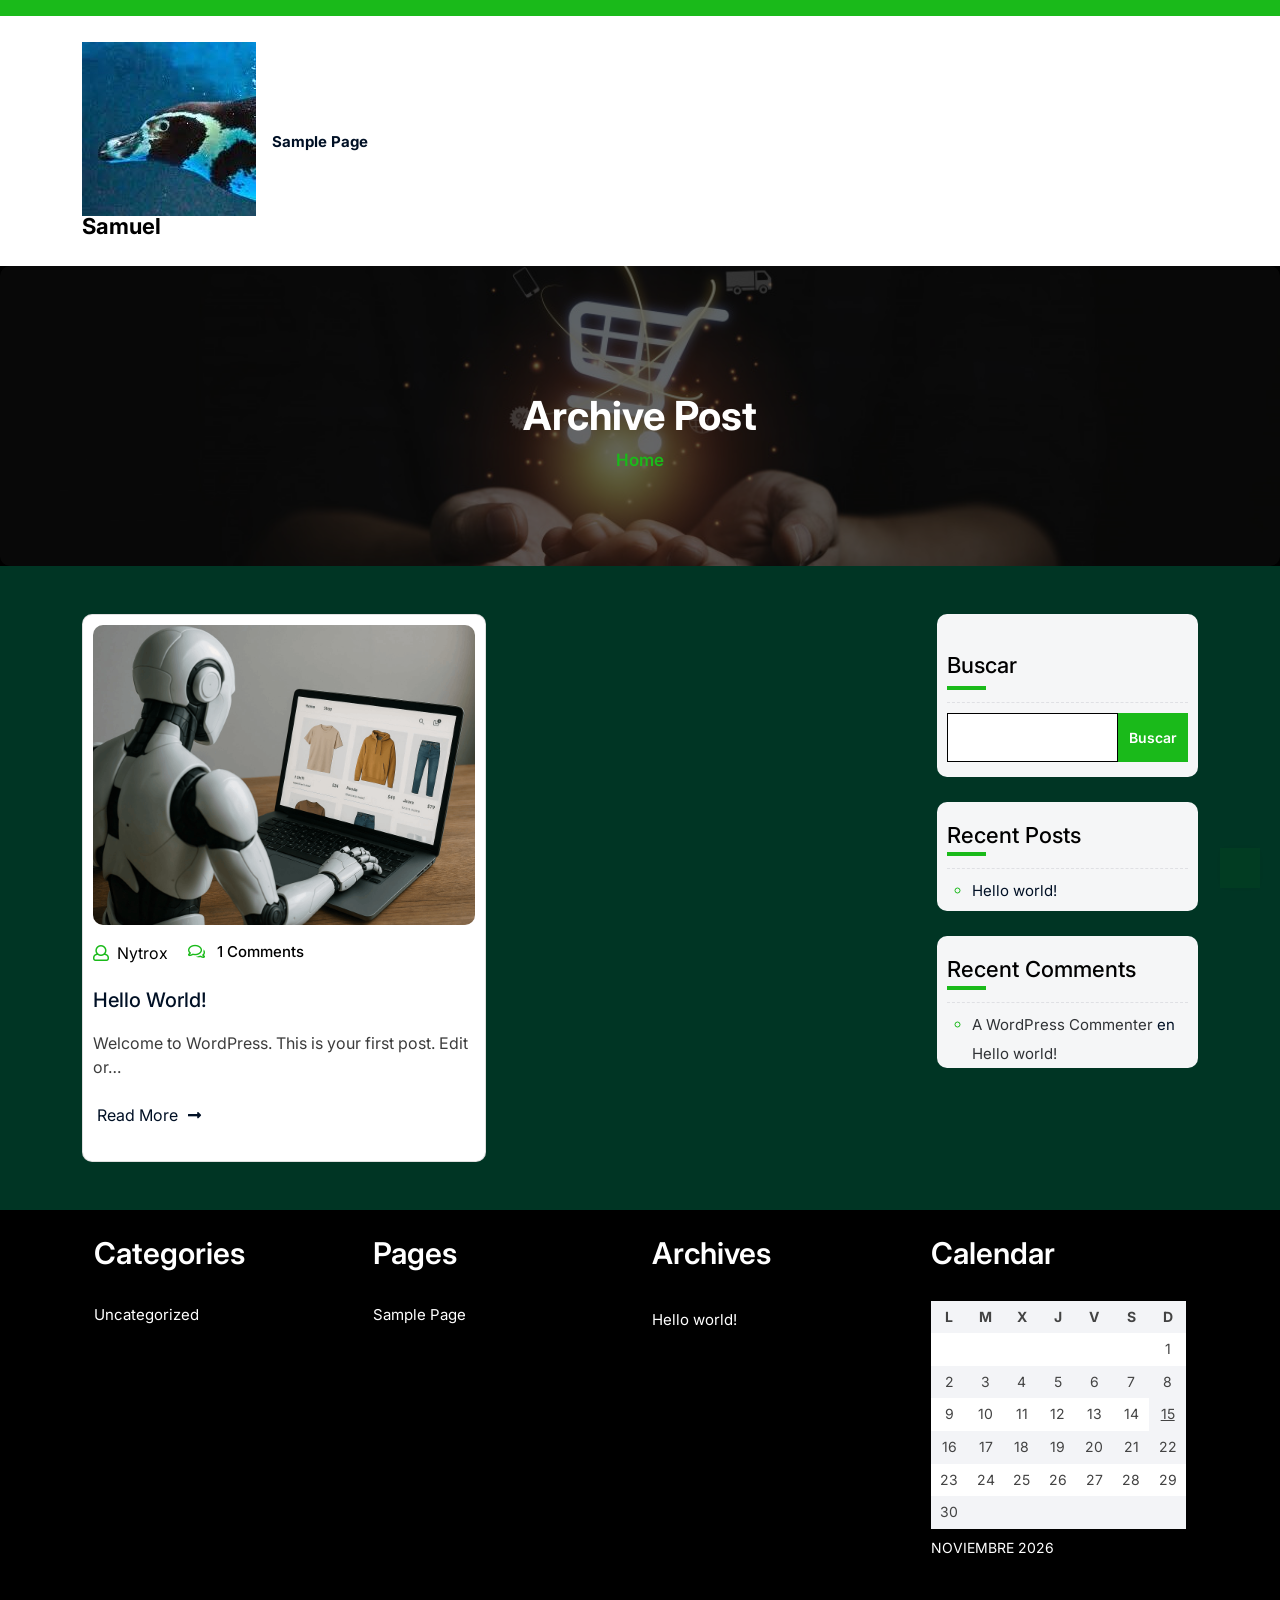
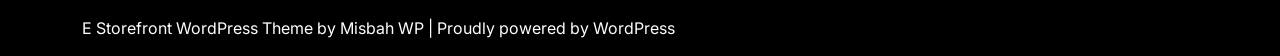
==== index.html @ 660a806f "primera" ====
<!DOCTYPE html>
<html lang="es">
<head><meta charset="UTF-8">

<meta http-equiv="Content-Type" content="text/html; charset=UTF-8">
<meta name="viewport" content="width=device-width, initial-scale=1.0, maximum-scale=1.2, user-scalable=yes">

<title>Samuel</title>
<meta name="robots" content="max-image-preview:large">


<style id="wp-img-auto-sizes-contain-inline-css">
img:is([sizes=auto i],[sizes^="auto," i]){contain-intrinsic-size:3000px 1500px}
/*# sourceURL=wp-img-auto-sizes-contain-inline-css */
</style>
<style id="wp-emoji-styles-inline-css">

	img.wp-smiley, img.emoji {
		display: inline !important;
		border: none !important;
		box-shadow: none !important;
		height: 1em !important;
		width: 1em !important;
		margin: 0 0.07em !important;
		vertical-align: -0.1em !important;
		background: none !important;
		padding: 0 !important;
	}
/*# sourceURL=wp-emoji-styles-inline-css */
</style>
<style id="wp-block-library-inline-css">
:root{--wp-block-synced-color:#7a00df;--wp-block-synced-color--rgb:122,0,223;--wp-bound-block-color:var(--wp-block-synced-color);--wp-editor-canvas-background:#ddd;--wp-admin-theme-color:#007cba;--wp-admin-theme-color--rgb:0,124,186;--wp-admin-theme-color-darker-10:#006ba1;--wp-admin-theme-color-darker-10--rgb:0,107,160.5;--wp-admin-theme-color-darker-20:#005a87;--wp-admin-theme-color-darker-20--rgb:0,90,135;--wp-admin-border-width-focus:2px}@media (min-resolution:192dpi){:root{--wp-admin-border-width-focus:1.5px}}.wp-element-button{cursor:pointer}:root .has-very-light-gray-background-color{background-color:#eee}:root .has-very-dark-gray-background-color{background-color:#313131}:root .has-very-light-gray-color{color:#eee}:root .has-very-dark-gray-color{color:#313131}:root .has-vivid-green-cyan-to-vivid-cyan-blue-gradient-background{background:linear-gradient(135deg,#00d084,#0693e3)}:root .has-purple-crush-gradient-background{background:linear-gradient(135deg,#34e2e4,#4721fb 50%,#ab1dfe)}:root .has-hazy-dawn-gradient-background{background:linear-gradient(135deg,#faaca8,#dad0ec)}:root .has-subdued-olive-gradient-background{background:linear-gradient(135deg,#fafae1,#67a671)}:root .has-atomic-cream-gradient-background{background:linear-gradient(135deg,#fdd79a,#004a59)}:root .has-nightshade-gradient-background{background:linear-gradient(135deg,#330968,#31cdcf)}:root .has-midnight-gradient-background{background:linear-gradient(135deg,#020381,#2874fc)}:root{--wp--preset--font-size--normal:16px;--wp--preset--font-size--huge:42px}.has-regular-font-size{font-size:1em}.has-larger-font-size{font-size:2.625em}.has-normal-font-size{font-size:var(--wp--preset--font-size--normal)}.has-huge-font-size{font-size:var(--wp--preset--font-size--huge)}:root .has-text-align-center{text-align:center}:root .has-text-align-left{text-align:left}:root .has-text-align-right{text-align:right}.has-fit-text{white-space:nowrap!important}#end-resizable-editor-section{display:none}.aligncenter{clear:both}.items-justified-left{justify-content:flex-start}.items-justified-center{justify-content:center}.items-justified-right{justify-content:flex-end}.items-justified-space-between{justify-content:space-between}.screen-reader-text{word-wrap:normal!important;border:0;clip-path:inset(50%);height:1px;margin:-1px;overflow:hidden;padding:0;position:absolute;width:1px;word-break:normal!important}.screen-reader-text:focus{background-color:#ddd;clip-path:none;color:#444;display:block;font-size:1em;height:auto;left:5px;line-height:normal;padding:15px 23px 14px;text-decoration:none;top:5px;width:auto;z-index:100000}html :where(.has-border-color){border-style:solid}html :where([style^=border-color],[style*=";border-color"],[style*="; border-color"]){border-style:solid}html :where([style^=border-top-color],[style*=";border-top-color"],[style*="; border-top-color"]){border-top-style:solid}html :where([style^=border-right-color],[style*=";border-right-color"],[style*="; border-right-color"]){border-right-style:solid}html :where([style^=border-bottom-color],[style*=";border-bottom-color"],[style*="; border-bottom-color"]){border-bottom-style:solid}html :where([style^=border-left-color],[style*=";border-left-color"],[style*="; border-left-color"]){border-left-style:solid}html :where([style^=border-width],[style*=";border-width"],[style*="; border-width"]){border-style:solid}html :where([style^=border-top-width],[style*=";border-top-width"],[style*="; border-top-width"]){border-top-style:solid}html :where([style^=border-right-width],[style*=";border-right-width"],[style*="; border-right-width"]){border-right-style:solid}html :where([style^=border-bottom-width],[style*=";border-bottom-width"],[style*="; border-bottom-width"]){border-bottom-style:solid}html :where([style^=border-left-width],[style*=";border-left-width"],[style*="; border-left-width"]){border-left-style:solid}html :where(img[class*=wp-image-]){height:auto;max-width:100%}:where(figure){margin:0 0 1em}html :where(.is-position-sticky){--wp-admin--admin-bar--position-offset:var(--wp-admin--admin-bar--height,0px)}@media screen and (max-width:600px){html :where(.is-position-sticky){--wp-admin--admin-bar--position-offset:0px}}

/*# sourceURL=/wp-includes/css/dist/block-library/common.min.css */
</style>
<style id="wp-block-heading-inline-css">
h1:where(.wp-block-heading).has-background,h2:where(.wp-block-heading).has-background,h3:where(.wp-block-heading).has-background,h4:where(.wp-block-heading).has-background,h5:where(.wp-block-heading).has-background,h6:where(.wp-block-heading).has-background{padding:1.25em 2.375em}h1.has-text-align-left[style*=writing-mode]:where([style*=vertical-lr]),h1.has-text-align-right[style*=writing-mode]:where([style*=vertical-rl]),h2.has-text-align-left[style*=writing-mode]:where([style*=vertical-lr]),h2.has-text-align-right[style*=writing-mode]:where([style*=vertical-rl]),h3.has-text-align-left[style*=writing-mode]:where([style*=vertical-lr]),h3.has-text-align-right[style*=writing-mode]:where([style*=vertical-rl]),h4.has-text-align-left[style*=writing-mode]:where([style*=vertical-lr]),h4.has-text-align-right[style*=writing-mode]:where([style*=vertical-rl]),h5.has-text-align-left[style*=writing-mode]:where([style*=vertical-lr]),h5.has-text-align-right[style*=writing-mode]:where([style*=vertical-rl]),h6.has-text-align-left[style*=writing-mode]:where([style*=vertical-lr]),h6.has-text-align-right[style*=writing-mode]:where([style*=vertical-rl]){rotate:180deg}
/*# sourceURL=/wp-includes/blocks/heading/style.min.css */
</style>
<style id="wp-block-latest-comments-inline-css">
:where(.wp-block-latest-comments){padding-left:0}ol.wp-block-latest-comments{box-sizing:border-box;margin-left:0}:where(.wp-block-latest-comments:not([style*=line-height] .wp-block-latest-comments__comment)){line-height:1.1}:where(.wp-block-latest-comments:not([style*=line-height] .wp-block-latest-comments__comment-excerpt p)){line-height:1.8}.has-dates :where(.wp-block-latest-comments:not([style*=line-height])),.has-excerpts :where(.wp-block-latest-comments:not([style*=line-height])){line-height:1.5}.wp-block-latest-comments__comment{list-style:none;margin-bottom:1em}.has-avatars .wp-block-latest-comments__comment{list-style:none;min-height:2.25em}.has-avatars .wp-block-latest-comments__comment .wp-block-latest-comments__comment-excerpt,.has-avatars .wp-block-latest-comments__comment .wp-block-latest-comments__comment-meta{margin-left:3.25em}.wp-block-latest-comments__comment-excerpt p{font-size:.875em;margin:.36em 0 1.4em}.wp-block-latest-comments__comment-date{display:block;font-size:.75em}.wp-block-latest-comments .avatar,.wp-block-latest-comments__comment-avatar{border-radius:1.5em;display:block;float:left;height:2.5em;margin-right:.75em;width:2.5em}.wp-block-latest-comments[class*=-font-size] a,.wp-block-latest-comments[style*=font-size] a{font-size:inherit}
/*# sourceURL=/wp-includes/blocks/latest-comments/style.min.css */
</style>
<style id="wp-block-latest-posts-inline-css">
.wp-block-latest-posts{box-sizing:border-box}.wp-block-latest-posts.alignleft{margin-right:2em}.wp-block-latest-posts.alignright{margin-left:2em}.wp-block-latest-posts.wp-block-latest-posts__list{list-style:none}.wp-block-latest-posts.wp-block-latest-posts__list li{clear:both;overflow-wrap:break-word}.wp-block-latest-posts.is-grid:not(.is-layout-grid){display:flex;flex-wrap:wrap}.wp-block-latest-posts.is-grid:not(.is-layout-grid) li{margin:0 1.25em 1.25em 0;width:100%}@media (min-width:600px){.wp-block-latest-posts.columns-2:not(.is-layout-grid) li{width:calc(50% - .625em)}.wp-block-latest-posts.columns-2:not(.is-layout-grid) li:nth-child(2n){margin-right:0}.wp-block-latest-posts.columns-3:not(.is-layout-grid) li{width:calc(33.33333% - .83333em)}.wp-block-latest-posts.columns-3:not(.is-layout-grid) li:nth-child(3n){margin-right:0}.wp-block-latest-posts.columns-4:not(.is-layout-grid) li{width:calc(25% - .9375em)}.wp-block-latest-posts.columns-4:not(.is-layout-grid) li:nth-child(4n){margin-right:0}.wp-block-latest-posts.columns-5:not(.is-layout-grid) li{width:calc(20% - 1em)}.wp-block-latest-posts.columns-5:not(.is-layout-grid) li:nth-child(5n){margin-right:0}.wp-block-latest-posts.columns-6:not(.is-layout-grid) li{width:calc(16.66667% - 1.04167em)}.wp-block-latest-posts.columns-6:not(.is-layout-grid) li:nth-child(6n){margin-right:0}}@media (max-width:600px){.wp-block-latest-posts-is-layout-grid[class*=columns-]:not(.has-native-responsive-grid){grid-template-columns:1fr}}:root :where(.wp-block-latest-posts.is-grid){padding:0}:root :where(.wp-block-latest-posts.wp-block-latest-posts__list){padding-left:0}.wp-block-latest-posts__post-author,.wp-block-latest-posts__post-date{display:block;font-size:.8125em}.wp-block-latest-posts__post-excerpt,.wp-block-latest-posts__post-full-content{margin-bottom:1em;margin-top:.5em}.wp-block-latest-posts__featured-image a{display:inline-block}.wp-block-latest-posts__featured-image img{height:auto;max-width:100%;width:auto}.wp-block-latest-posts__featured-image.alignleft{float:left;margin-right:1em}.wp-block-latest-posts__featured-image.alignright{float:right;margin-left:1em}.wp-block-latest-posts__featured-image.aligncenter{margin-bottom:1em;text-align:center}
/*# sourceURL=/wp-includes/blocks/latest-posts/style.min.css */
</style>
<style id="wp-block-search-inline-css">
.wp-block-search__button{margin-left:10px;word-break:normal}.wp-block-search__button.has-icon{line-height:0}.wp-block-search__button svg{fill:currentColor;height:1.25em;min-height:24px;min-width:24px;vertical-align:text-bottom;width:1.25em}:where(.wp-block-search__button){border:1px solid #ccc;padding:6px 10px}.wp-block-search__inside-wrapper{display:flex;flex:auto;flex-wrap:nowrap;max-width:100%}.wp-block-search__label{width:100%}.wp-block-search.wp-block-search__button-only .wp-block-search__button{box-sizing:border-box;display:flex;flex-shrink:0;justify-content:center;margin-left:0;max-width:100%}.wp-block-search.wp-block-search__button-only .wp-block-search__inside-wrapper{min-width:0!important;transition-property:width}.wp-block-search.wp-block-search__button-only .wp-block-search__input{flex-basis:100%;transition-duration:.3s}.wp-block-search.wp-block-search__button-only.wp-block-search__searchfield-hidden,.wp-block-search.wp-block-search__button-only.wp-block-search__searchfield-hidden .wp-block-search__inside-wrapper{overflow:hidden}.wp-block-search.wp-block-search__button-only.wp-block-search__searchfield-hidden .wp-block-search__input{border-left-width:0!important;border-right-width:0!important;flex-basis:0;flex-grow:0;margin:0;min-width:0!important;padding-left:0!important;padding-right:0!important;width:0!important}:where(.wp-block-search__input){-webkit-appearance:initial;-moz-appearance:initial;appearance:none;border:1px solid #949494;flex-grow:1;font-family:inherit;font-size:inherit;font-style:inherit;font-weight:inherit;letter-spacing:inherit;line-height:inherit;margin-left:0;margin-right:0;min-width:3rem;padding:8px;text-decoration:unset!important;text-transform:inherit}:where(.wp-block-search__button-inside .wp-block-search__inside-wrapper){background-color:#fff;border:1px solid #949494;box-sizing:border-box;padding:4px}:where(.wp-block-search__button-inside .wp-block-search__inside-wrapper) .wp-block-search__input{border:none;border-radius:0;padding:0 4px}:where(.wp-block-search__button-inside .wp-block-search__inside-wrapper) .wp-block-search__input:focus{outline:none}:where(.wp-block-search__button-inside .wp-block-search__inside-wrapper) :where(.wp-block-search__button){padding:4px 8px}.wp-block-search.aligncenter .wp-block-search__inside-wrapper{margin:auto}.wp-block[data-align=right] .wp-block-search.wp-block-search__button-only .wp-block-search__inside-wrapper{float:right}
/*# sourceURL=/wp-includes/blocks/search/style.min.css */
</style>
<style id="wp-block-group-inline-css">
.wp-block-group{box-sizing:border-box}:where(.wp-block-group.wp-block-group-is-layout-constrained){position:relative}
/*# sourceURL=/wp-includes/blocks/group/style.min.css */
</style>

<style id="classic-theme-styles-inline-css">
/*! This file is auto-generated */
.wp-block-button__link{color:#fff;background-color:#32373c;border-radius:9999px;box-shadow:none;text-decoration:none;padding:calc(.667em + 2px) calc(1.333em + 2px);font-size:1.125em}.wp-block-file__button{background:#32373c;color:#fff;text-decoration:none}
/*# sourceURL=/wp-includes/css/classic-themes.min.css */
</style>

<style id="global-styles-inline-css">
:root{--wp--preset--aspect-ratio--square: 1;--wp--preset--aspect-ratio--4-3: 4/3;--wp--preset--aspect-ratio--3-4: 3/4;--wp--preset--aspect-ratio--3-2: 3/2;--wp--preset--aspect-ratio--2-3: 2/3;--wp--preset--aspect-ratio--16-9: 16/9;--wp--preset--aspect-ratio--9-16: 9/16;--wp--preset--color--black: #000000;--wp--preset--color--cyan-bluish-gray: #abb8c3;--wp--preset--color--white: #ffffff;--wp--preset--color--pale-pink: #f78da7;--wp--preset--color--vivid-red: #cf2e2e;--wp--preset--color--luminous-vivid-orange: #ff6900;--wp--preset--color--luminous-vivid-amber: #fcb900;--wp--preset--color--light-green-cyan: #7bdcb5;--wp--preset--color--vivid-green-cyan: #00d084;--wp--preset--color--pale-cyan-blue: #8ed1fc;--wp--preset--color--vivid-cyan-blue: #0693e3;--wp--preset--color--vivid-purple: #9b51e0;--wp--preset--gradient--vivid-cyan-blue-to-vivid-purple: linear-gradient(135deg,rgb(6,147,227) 0%,rgb(155,81,224) 100%);--wp--preset--gradient--light-green-cyan-to-vivid-green-cyan: linear-gradient(135deg,rgb(122,220,180) 0%,rgb(0,208,130) 100%);--wp--preset--gradient--luminous-vivid-amber-to-luminous-vivid-orange: linear-gradient(135deg,rgb(252,185,0) 0%,rgb(255,105,0) 100%);--wp--preset--gradient--luminous-vivid-orange-to-vivid-red: linear-gradient(135deg,rgb(255,105,0) 0%,rgb(207,46,46) 100%);--wp--preset--gradient--very-light-gray-to-cyan-bluish-gray: linear-gradient(135deg,rgb(238,238,238) 0%,rgb(169,184,195) 100%);--wp--preset--gradient--cool-to-warm-spectrum: linear-gradient(135deg,rgb(74,234,220) 0%,rgb(151,120,209) 20%,rgb(207,42,186) 40%,rgb(238,44,130) 60%,rgb(251,105,98) 80%,rgb(254,248,76) 100%);--wp--preset--gradient--blush-light-purple: linear-gradient(135deg,rgb(255,206,236) 0%,rgb(152,150,240) 100%);--wp--preset--gradient--blush-bordeaux: linear-gradient(135deg,rgb(254,205,165) 0%,rgb(254,45,45) 50%,rgb(107,0,62) 100%);--wp--preset--gradient--luminous-dusk: linear-gradient(135deg,rgb(255,203,112) 0%,rgb(199,81,192) 50%,rgb(65,88,208) 100%);--wp--preset--gradient--pale-ocean: linear-gradient(135deg,rgb(255,245,203) 0%,rgb(182,227,212) 50%,rgb(51,167,181) 100%);--wp--preset--gradient--electric-grass: linear-gradient(135deg,rgb(202,248,128) 0%,rgb(113,206,126) 100%);--wp--preset--gradient--midnight: linear-gradient(135deg,rgb(2,3,129) 0%,rgb(40,116,252) 100%);--wp--preset--font-size--small: 13px;--wp--preset--font-size--medium: 20px;--wp--preset--font-size--large: 36px;--wp--preset--font-size--x-large: 42px;--wp--preset--spacing--20: 0.44rem;--wp--preset--spacing--30: 0.67rem;--wp--preset--spacing--40: 1rem;--wp--preset--spacing--50: 1.5rem;--wp--preset--spacing--60: 2.25rem;--wp--preset--spacing--70: 3.38rem;--wp--preset--spacing--80: 5.06rem;--wp--preset--shadow--natural: 6px 6px 9px rgba(0, 0, 0, 0.2);--wp--preset--shadow--deep: 12px 12px 50px rgba(0, 0, 0, 0.4);--wp--preset--shadow--sharp: 6px 6px 0px rgba(0, 0, 0, 0.2);--wp--preset--shadow--outlined: 6px 6px 0px -3px rgb(255, 255, 255), 6px 6px rgb(0, 0, 0);--wp--preset--shadow--crisp: 6px 6px 0px rgb(0, 0, 0);}.wp-block-button{--wp--preset--dimension--25: 25%;--wp--preset--dimension--50: 50%;--wp--preset--dimension--75: 75%;--wp--preset--dimension--100: 100%;}:where(body) { margin: 0; }:where(.is-layout-flex){gap: 0.5em;}:where(.is-layout-grid){gap: 0.5em;}body .is-layout-flex{display: flex;}.is-layout-flex{flex-wrap: wrap;align-items: center;}.is-layout-flex > :is(*, div){margin: 0;}body .is-layout-grid{display: grid;}.is-layout-grid > :is(*, div){margin: 0;}body{padding-top: 0px;padding-right: 0px;padding-bottom: 0px;padding-left: 0px;}:root :where(.wp-element-button, .wp-block-button__link){background-color: #32373c;border-width: 0;color: #fff;font-family: inherit;font-size: inherit;font-style: inherit;font-weight: inherit;letter-spacing: inherit;line-height: inherit;padding-top: calc(0.667em + 2px);padding-right: calc(1.333em + 2px);padding-bottom: calc(0.667em + 2px);padding-left: calc(1.333em + 2px);text-decoration: none;text-transform: inherit;}.has-black-color{color: var(--wp--preset--color--black) !important;}.has-cyan-bluish-gray-color{color: var(--wp--preset--color--cyan-bluish-gray) !important;}.has-white-color{color: var(--wp--preset--color--white) !important;}.has-pale-pink-color{color: var(--wp--preset--color--pale-pink) !important;}.has-vivid-red-color{color: var(--wp--preset--color--vivid-red) !important;}.has-luminous-vivid-orange-color{color: var(--wp--preset--color--luminous-vivid-orange) !important;}.has-luminous-vivid-amber-color{color: var(--wp--preset--color--luminous-vivid-amber) !important;}.has-light-green-cyan-color{color: var(--wp--preset--color--light-green-cyan) !important;}.has-vivid-green-cyan-color{color: var(--wp--preset--color--vivid-green-cyan) !important;}.has-pale-cyan-blue-color{color: var(--wp--preset--color--pale-cyan-blue) !important;}.has-vivid-cyan-blue-color{color: var(--wp--preset--color--vivid-cyan-blue) !important;}.has-vivid-purple-color{color: var(--wp--preset--color--vivid-purple) !important;}.has-black-background-color{background-color: var(--wp--preset--color--black) !important;}.has-cyan-bluish-gray-background-color{background-color: var(--wp--preset--color--cyan-bluish-gray) !important;}.has-white-background-color{background-color: var(--wp--preset--color--white) !important;}.has-pale-pink-background-color{background-color: var(--wp--preset--color--pale-pink) !important;}.has-vivid-red-background-color{background-color: var(--wp--preset--color--vivid-red) !important;}.has-luminous-vivid-orange-background-color{background-color: var(--wp--preset--color--luminous-vivid-orange) !important;}.has-luminous-vivid-amber-background-color{background-color: var(--wp--preset--color--luminous-vivid-amber) !important;}.has-light-green-cyan-background-color{background-color: var(--wp--preset--color--light-green-cyan) !important;}.has-vivid-green-cyan-background-color{background-color: var(--wp--preset--color--vivid-green-cyan) !important;}.has-pale-cyan-blue-background-color{background-color: var(--wp--preset--color--pale-cyan-blue) !important;}.has-vivid-cyan-blue-background-color{background-color: var(--wp--preset--color--vivid-cyan-blue) !important;}.has-vivid-purple-background-color{background-color: var(--wp--preset--color--vivid-purple) !important;}.has-black-border-color{border-color: var(--wp--preset--color--black) !important;}.has-cyan-bluish-gray-border-color{border-color: var(--wp--preset--color--cyan-bluish-gray) !important;}.has-white-border-color{border-color: var(--wp--preset--color--white) !important;}.has-pale-pink-border-color{border-color: var(--wp--preset--color--pale-pink) !important;}.has-vivid-red-border-color{border-color: var(--wp--preset--color--vivid-red) !important;}.has-luminous-vivid-orange-border-color{border-color: var(--wp--preset--color--luminous-vivid-orange) !important;}.has-luminous-vivid-amber-border-color{border-color: var(--wp--preset--color--luminous-vivid-amber) !important;}.has-light-green-cyan-border-color{border-color: var(--wp--preset--color--light-green-cyan) !important;}.has-vivid-green-cyan-border-color{border-color: var(--wp--preset--color--vivid-green-cyan) !important;}.has-pale-cyan-blue-border-color{border-color: var(--wp--preset--color--pale-cyan-blue) !important;}.has-vivid-cyan-blue-border-color{border-color: var(--wp--preset--color--vivid-cyan-blue) !important;}.has-vivid-purple-border-color{border-color: var(--wp--preset--color--vivid-purple) !important;}.has-vivid-cyan-blue-to-vivid-purple-gradient-background{background: var(--wp--preset--gradient--vivid-cyan-blue-to-vivid-purple) !important;}.has-light-green-cyan-to-vivid-green-cyan-gradient-background{background: var(--wp--preset--gradient--light-green-cyan-to-vivid-green-cyan) !important;}.has-luminous-vivid-amber-to-luminous-vivid-orange-gradient-background{background: var(--wp--preset--gradient--luminous-vivid-amber-to-luminous-vivid-orange) !important;}.has-luminous-vivid-orange-to-vivid-red-gradient-background{background: var(--wp--preset--gradient--luminous-vivid-orange-to-vivid-red) !important;}.has-very-light-gray-to-cyan-bluish-gray-gradient-background{background: var(--wp--preset--gradient--very-light-gray-to-cyan-bluish-gray) !important;}.has-cool-to-warm-spectrum-gradient-background{background: var(--wp--preset--gradient--cool-to-warm-spectrum) !important;}.has-blush-light-purple-gradient-background{background: var(--wp--preset--gradient--blush-light-purple) !important;}.has-blush-bordeaux-gradient-background{background: var(--wp--preset--gradient--blush-bordeaux) !important;}.has-luminous-dusk-gradient-background{background: var(--wp--preset--gradient--luminous-dusk) !important;}.has-pale-ocean-gradient-background{background: var(--wp--preset--gradient--pale-ocean) !important;}.has-electric-grass-gradient-background{background: var(--wp--preset--gradient--electric-grass) !important;}.has-midnight-gradient-background{background: var(--wp--preset--gradient--midnight) !important;}.has-small-font-size{font-size: var(--wp--preset--font-size--small) !important;}.has-medium-font-size{font-size: var(--wp--preset--font-size--medium) !important;}.has-large-font-size{font-size: var(--wp--preset--font-size--large) !important;}.has-x-large-font-size{font-size: var(--wp--preset--font-size--x-large) !important;}
:where(.wp-block-latest-posts.is-layout-flex){gap: 1.25em;}:where(.wp-block-latest-posts.is-layout-grid){gap: 1.25em;}
/*# sourceURL=global-styles-inline-css */
</style>

<link rel="stylesheet" id="google-fonts-inter-css" href="/wp-content/fonts/f788afe48bfaaf315a54f7a0e297e47b.css?ver=1.0" media="all">
<link rel="stylesheet" id="google-fonts-public-sans-css" href="/wp-content/fonts/62a066614c0ca4f743fa3dd234af74d0.css?ver=1.0" media="all">
<link rel="stylesheet" id="bootstrap-css-css" href="/wp-content/themes/e-storefront/css/bootstrap.css?ver=4.5.0" media="all">
<link rel="stylesheet" id="fontawesome-css-css" href="/wp-content/themes/e-storefront/css/fontawesome-all.css?ver=4.5.0" media="all">
<link rel="stylesheet" id="owl.carousel-css-css" href="/wp-content/themes/e-storefront/css/owl.carousel.css?ver=2.3.4" media="all">
<link rel="stylesheet" id="e-storefront-style-css" href="/wp-content/themes/e-storefront/style.css?ver=7.1.4" media="all">
<style id="e-storefront-style-inline-css">
.main-navigation ul li a{text-transform: capitalize;}body{width: %; margin: auto}.copy-text p{text-align:left;}.scroll-up{right: 20px;}.woocommerce nav.woocommerce-pagination{text-align: center;}

		.custom-logo{
			height: px !important;
			width: px !important;
		}
	

    	.copyright {
			background: ;
		}
	
/*# sourceURL=e-storefront-style-inline-css */
</style>
<link rel="stylesheet" id="dashicons-css" href="/wp-includes/css/dashicons.min.css?ver=7.1.4" media="all">
<link rel="stylesheet" id="e-storefront-media-css-css" href="/wp-content/themes/e-storefront/css/media.css?ver=2.3.4" media="all">
<link rel="stylesheet" id="e-storefront-woocommerce-css-css" href="/wp-content/themes/e-storefront/css/woocommerce.css?ver=2.3.4" media="all">
<style id="e-storefront-woocommerce-css-inline-css">

    	.copyright {
			background: ;
		}
	
/*# sourceURL=e-storefront-woocommerce-css-inline-css */
</style>
<link rel="stylesheet" id="e-storefront-animate-css" href="/wp-content/themes/e-storefront/css/animate.css?ver=4.1.1" media="all">
<script id="jquery-core-js" src="/wp-includes/js/jquery/jquery.min.js?ver=3.7.1"></script>
<script id="jquery-migrate-js" src="/wp-includes/js/jquery/jquery-migrate.min.js?ver=3.4.1"></script>
<link rel="EditURI" type="application/rsd+xml" title="RSD" href="/xmlrpc.php?rsd">
<meta name="generator" content="WordPress 7.1.4">
<style id="custom-background-css">
body.custom-background { background-color: #003524; }
</style>

</head>

<body class="home blog custom-background wp-custom-logo wp-embed-responsive wp-theme-e-storefront">


<a class="skip-link screen-reader-text" href="#content">Skip to content</a>


<div class="close-sticky main-menus">
	<header id="site-navigation">
		<div class="header-inner py-2">
			<div class="container">
				<div class="row">
					<div class="col-xl-3 col-lg-5 col-md-4 align-self-center">
											</div>
					<div class="col-xl-4 col-lg-7 col-md-8 align-self-center contact-box text-start">
						<div class="row">
							<div class="col-lg-5 col-md-6 col-sm-6 align-self-center">
															</div>
							<div class="col-lg-7 col-md-6 col-sm-6 align-self-center">
															</div>
						</div>
					</div>
					<div class="col-xl-3 col-lg-5 col-md-6 col-sm-6 align-self-center ">
					    						<div class="social-links text-center text-md-end">
													</div>
					</div>
					<div class="col-xl-2 col-lg-4 col-md-6 col-sm-6 align-self-center translation-box text-md-end">
																	</div>
				</div>
			</div>
		</div>
		<div class="header-outter py-2">
			<div class="container">
				<div class="row">
					<div class="col-lg-2 col-md-8 align-self-center">
						<div class="logo text-start">
				    		<div class="logo-image">
				    			<a href="/" class="custom-logo-link" rel="home" aria-current="page"><img width="174" height="174" src="/wp-content/uploads/2026/11/cropped-cropped-images.jpg" class="custom-logo" alt="Samuel" decoding="async" srcset="/wp-content/uploads/2026/11/cropped-cropped-images.jpg 174w, /wp-content/uploads/2026/11/cropped-cropped-images-150x150.jpg 150w" sizes="(max-width: 174px) 100vw, 174px"></a>					    	</div>
					    	<div class="logo-content">
						    	<a href="/" title="Samuel">Samuel</a>							</div>
						</div>
					</div>
					<div class="col-lg-5 col-md-4 align-self-center">
							<div class="top-menu-wrapper">
							    <div class="navigation_header">
							        <div class="toggle-nav mobile-menu">
							            <button onclick="e_storefront_openNav()">
							                <span class="dashicons dashicons-menu"></span>
							            </button>
							        </div>
							        <div id="mySidenav" class="nav sidenav">
							            <nav id="site-navigation" class="main-navigation navbar navbar-expand-xl" aria-label="Top Menu">
							                <div class="menu clearfix"><ul>
<li class="page_item page-item-2"><a href="/sample-page/">Sample Page</a></li>
</ul></div>
							            </nav>
							            <a href="javascript:void(0)" class="closebtn mobile-menu" onclick="e_storefront_closeNav()">
							                <span class="dashicons dashicons-no"></span>
							            </a>
							        </div>
							    </div>
							</div>
					</div>
					<div class="col-lg-3 col-md-6 col-sm-6 text-center text-md-end align-self-center nav-box">
																								
					</div>
					<div class="col-lg-2 col-md-6 col-sm-6 text-center text-md-end align-self-center admin-box ">
						<div class="row">
							<div class="col-lg-3 col-md-4 col-sm-4 col-4 admin-icon align-self-center">
															</div>
							<div class="col-lg-9 col-md-8 col-sm-8 col-8 align-self-center text-start">
															</div>
						</div>
					</div>
				</div>
			</div>
		</div>
	</header>
</div>
<div id="content" class="layout-img">
   <div class="feature-header">
      <div class="feature-post-thumbnail">
        <div class="slider-alternate">
          <img src="/wp-content/themes/e-storefront/assets/images/header-banner.png">
        </div>
        <h1 class="post-title feature-header-title">Archive Post</h1>
                  <div class="bread_crumb text-center">
            <span>Home</span>          </div>
              </div>
    </div>
  <div class="container">
    <div class="row">
            <div class="col-lg-9 col-md-8 mt-5">
        <div class="row">
                          <div class="col-lg-6 col-md-12 mb-4"> <!-- Each post will take half width -->
                  
<div class="blog-grid-layout">
    <div id="post-1" class="post-box mb-4 wow zoomIn post-1 post type-post status-publish format-standard hentry category-uncategorized">
                    
                            <div class="post-thumbnail mb-2">
                    <a href="/hello-world/" title="Hello world!">
                                                    <div class="slider-alternate">
                                <img src="/wp-content/themes/e-storefront/assets/images/banner.png">
                            </div>
                                            </a>
                </div>
            
            
            
            
                                
            
                            <div class="post-meta my-3">
                    <a href="/author/nytrox/">
                    <i class="far fa-user me-2"></i>Nytrox                    </a>
                    <span>
                        <i class="far fa-comments me-2"></i>
                        1                        comments                    </span>
                    <span></span>
                </div>
            
            
            
                                
            
            
                            <h3 class="post-title mb-3 mt-0">
                    <a href="/hello-world/"> Hello world! </a>
                </h3>
            
            
                                
            
            
            
                            <div class="post-content mb-2">
                    Welcome to WordPress. This is your first post. Edit or…                </div>
            
                                
            
            
            
            
                          <div class="more-btn mt-4 mb-4">
                <a class="p-1" href="/hello-world/">Read More<span><i class="fas fa-long-arrow-alt-right"></i></span></a>
              </div>
                        </div>
</div>
                </div>
                        </div>
      </div>
      <div class="col-lg-3 col-md-4">
        <div class="sidebar-area mt-5 wow zoomIn">
    <div id="block-2" class="sidebar-widget widget_block widget_search"><form role="search" method="get" action="/" class="wp-block-search__button-outside wp-block-search__text-button wp-block-search"><label class="wp-block-search__label" for="wp-block-search__input-1">Buscar</label><div class="wp-block-search__inside-wrapper"><input class="wp-block-search__input" id="wp-block-search__input-1" placeholder="" value="" type="search" name="s" required><button aria-label="Buscar" class="wp-block-search__button wp-element-button" type="submit">Buscar</button></div></form></div><div id="block-3" class="sidebar-widget widget_block"><div class="wp-block-group"><div class="wp-block-group__inner-container is-layout-flow wp-block-group-is-layout-flow"><h2 class="wp-block-heading">Recent Posts</h2><ul class="wp-block-latest-posts__list wp-block-latest-posts is-layout-flow wp-block-latest-posts-is-layout-flow"><li><a class="wp-block-latest-posts__post-title" href="/hello-world/">Hello world!</a></li>
</ul></div></div></div><div id="block-4" class="sidebar-widget widget_block"><div class="wp-block-group"><div class="wp-block-group__inner-container is-layout-flow wp-block-group-is-layout-flow"><h2 class="wp-block-heading">Recent Comments</h2><ol class="wp-block-latest-comments"><li class="wp-block-latest-comments__comment"><article><footer class="wp-block-latest-comments__comment-meta"><a class="wp-block-latest-comments__comment-author" href="https://wordpress.org/">A WordPress Commenter</a> en <a class="wp-block-latest-comments__comment-link" href="/hello-world/#comment-1">Hello world!</a></footer></article></li></ol></div></div></div></div>      </div>
          </div>
  </div>
</div>

<footer>
 <div class="container">
            <div id="footer-widgets" role="contentinfo">
          <div class="container">
            <div class="row sidebar-area footer-area">
              <div id="categories-2" class="col-lg-3 col-md-6 widget_categories wow fadeInUp" data-wow-duration="2s">
                  <h4 class="title">Categories</h4>
                  <ul>
                      	<li class="cat-item cat-item-1"><a href="/category/uncategorized/">Uncategorized</a>
</li>
                  </ul>
              </div>
              <div id="pages-2" class="col-lg-3 col-md-6 widget_pages wow fadeInUp" data-wow-duration="2s">
                  <h4 class="title">Pages</h4>
                  <ul>
                      <li class="page_item page-item-2"><a href="/sample-page/">Sample Page</a></li>
                  </ul>
              </div>
              <div id="archives-2" class="col-lg-3 col-md-6 widget_archive wow fadeInUp" data-wow-duration="2s">
                  <h4 class="title">Archives</h4>
                  <ul>
                      	<li><li><a href="/hello-world/" aria-current="page">Hello world!</a></li>
                  </ul>
              </div>
              <div id="calendar" class="col-lg-3 col-md-6 widget_calendar wow fadeInUp" data-wow-duration="2s">
                <h4 class="title">Calendar</h4>
                <table id="wp-calendar" class="wp-calendar-table">
	<caption>noviembre 2026</caption>
	<thead>
	<tr>
		<th scope="col" aria-label="lunes">L</th>
		<th scope="col" aria-label="martes">M</th>
		<th scope="col" aria-label="miércoles">X</th>
		<th scope="col" aria-label="jueves">J</th>
		<th scope="col" aria-label="viernes">V</th>
		<th scope="col" aria-label="sábado">S</th>
		<th scope="col" aria-label="domingo">D</th>
	</tr>
	</thead>
	<tbody>
	<tr>
		<td colspan="6" class="pad"> </td><td>1</td>
	</tr>
	<tr>
		<td>2</td><td>3</td><td>4</td><td>5</td><td>6</td><td>7</td><td>8</td>
	</tr>
	<tr>
		<td>9</td><td>10</td><td>11</td><td>12</td><td>13</td><td>14</td><td id="today"><a href="/2026/11/15/" aria-label="Entradas publicadas el 15 de November de 2026">15</a></td>
	</tr>
	<tr>
		<td>16</td><td>17</td><td>18</td><td>19</td><td>20</td><td>21</td><td>22</td>
	</tr>
	<tr>
		<td>23</td><td>24</td><td>25</td><td>26</td><td>27</td><td>28</td><td>29</td>
	</tr>
	<tr>
		<td>30</td>
		<td class="pad" colspan="6"> </td>
	</tr>
	</tbody>
	</table><nav aria-label="Meses anteriores y posteriores" class="wp-calendar-nav">
		<span class="wp-calendar-nav-prev"> </span>
		<span class="pad"> </span>
		<span class="wp-calendar-nav-next"> </span>
	</nav>              </div>
            </div>
          </div>
        </div>
          </div>
  <div class="copyright">
    <div class="container">
    <div class="row">
      <div class="col-md-12">
        <div class="copy-text">
          <p class="mb-0 py-3">
                            <a href="https://www.misbahwp.com/products/free-storefront-WordPress-theme" target="_blank">
                E Storefront WordPress Theme </a>
                                        by Misbah WP              <a href="https://WordPress.org/" rel="generator"> | Proudly powered by WordPress</a>
                                              </p>
        </div>
      </div>
    </div>
  </div>
  </div>
             <div class="scroll-up">
          <a href="#tobottom"><span class="dashicons dashicons-dashicons dashicons-arrow-up-alt"></span></a>
      </div>
      
</footer>

<script type="speculationrules">
{"prefetch":[{"source":"document","where":{"and":[{"href_matches":"/*"},{"not":{"href_matches":["/wp-*.php","/wp-admin/*","/wp-content/uploads/*","/wp-content/*","/wp-content/plugins/*","/wp-content/themes/e-storefront/*","/*\\?(.+)"]}},{"not":{"selector_matches":"a[rel~=\"nofollow\"]"}},{"not":{"selector_matches":".no-prefetch, .no-prefetch a"}}]},"eagerness":"conservative"}]}
</script>
<script id="e-storefront-navigation-js" src="/wp-content/themes/e-storefront/js/navigation.js?ver=1.0"></script>
<script id="owl.carousel-js-js" src="/wp-content/themes/e-storefront/js/owl.carousel.js?ver=2.3.4"></script>
<script id="e-storefront-script-js" src="/wp-content/themes/e-storefront/js/script.js?ver=1.0"></script>
<script id="e-storefront-wow-script-js" src="/wp-content/themes/e-storefront/js/wow.js?ver=1.0"></script>
<script id="wp-emoji-settings" type="application/json">
{"baseUrl":"https://s.w.org/images/core/emoji/17.0.2/72x72/","ext":".png","svgUrl":"https://s.w.org/images/core/emoji/17.0.2/svg/","svgExt":".svg","source":{"concatemoji":"/wp-includes/js/wp-emoji-release.min.js?ver=7.1.4"}}
</script>
<script type="module">
/*! This file is auto-generated */
var e="script#wp-emoji-settings",t=document.querySelector(e);if(!(t instanceof HTMLScriptElement))throw new Error("Element missing: "+e);const r=JSON.parse(t.text),s=(window._wpemojiSettings=r,"wpEmojiSettingsSupports"),o=["flag","emoji"];function i(e){try{var t={supportTests:e,timestamp:(new Date).valueOf()};sessionStorage.setItem(s,JSON.stringify(t))}catch(e){}}function c(e,t,n){e.clearRect(0,0,e.canvas.width,e.canvas.height),e.fillText(t,0,0);t=new Uint32Array(e.getImageData(0,0,e.canvas.width,e.canvas.height).data);e.clearRect(0,0,e.canvas.width,e.canvas.height),e.fillText(n,0,0);const r=new Uint32Array(e.getImageData(0,0,e.canvas.width,e.canvas.height).data);return t.every((e,t)=>e===r[t])}function p(e,t){e.clearRect(0,0,e.canvas.width,e.canvas.height),e.fillText(t,0,0);var n=e.getImageData(16,16,1,1);for(let e=0;e<n.data.length;e++)if(0!==n.data[e])return!1;return!0}function u(e,t,n,r){switch(t){case"flag":return n(e,"\ud83c\udff3\ufe0f\u200d\u26a7\ufe0f","\ud83c\udff3\ufe0f\u200b\u26a7\ufe0f")?!1:!n(e,"\ud83c\udde8\ud83c\uddf6","\ud83c\udde8\u200b\ud83c\uddf6")&&!n(e,"\ud83c\udff4\udb40\udc67\udb40\udc62\udb40\udc65\udb40\udc6e\udb40\udc67\udb40\udc7f","\ud83c\udff4\u200b\udb40\udc67\u200b\udb40\udc62\u200b\udb40\udc65\u200b\udb40\udc6e\u200b\udb40\udc67\u200b\udb40\udc7f");case"emoji":return!r(e,"\ud83e\u1fac8")}return!1}function f(e,t,n,r){let a;const s=(a="undefined"!=typeof WorkerGlobalScope&&self instanceof WorkerGlobalScope?new OffscreenCanvas(300,150):document.createElement("canvas")).getContext("2d",{willReadFrequently:!0}),o=(s.textBaseline="top",s.font="600 32px Arial",{});return e.forEach(e=>{o[e]=t(s,e,n,r)}),o}function a(e){var t=document.createElement("script");t.src=e,t.defer=!0,document.head.appendChild(t)}r.supports={everything:!0,everythingExceptFlag:!0},new Promise(t=>{let n=function(){try{var e=JSON.parse(sessionStorage.getItem(s));if("object"==typeof e&&"number"==typeof e.timestamp&&(new Date).valueOf()<e.timestamp+604800&&"object"==typeof e.supportTests)return e.supportTests}catch(e){}return null}();if(!n){if("undefined"!=typeof Worker&&"undefined"!=typeof OffscreenCanvas&&"undefined"!=typeof URL&&URL.createObjectURL&&"undefined"!=typeof Blob)try{var e="postMessage("+f.toString()+"("+[JSON.stringify(o),u.toString(),c.toString(),p.toString()].join(",")+"));",r=new Blob([e],{type:"text/javascript"});const a=new Worker(URL.createObjectURL(r),{name:"wpTestEmojiSupports"});return void(a.onmessage=e=>{i(n=e.data),a.terminate(),t(n)})}catch(e){}i(n=f(o,u,c,p))}t(n)}).then(e=>{for(const n in e)r.supports[n]=e[n],r.supports.everything=r.supports.everything&&r.supports[n],"flag"!==n&&(r.supports.everythingExceptFlag=r.supports.everythingExceptFlag&&r.supports[n]);var t;r.supports.everythingExceptFlag=r.supports.everythingExceptFlag&&!r.supports.flag,r.supports.everything||((t=r.source||{}).concatemoji?a(t.concatemoji):t.wpemoji&&t.twemoji&&(a(t.twemoji),a(t.wpemoji)))});
//# sourceURL=/wp-includes/js/wp-emoji-loader.min.js
</script>

</body>
</html>
---- wp-content/fonts/f788afe48bfaaf315a54f7a0e297e47b.css ----
/* cyrillic-ext */
@font-face {
  font-family: 'Inter';
  font-style: italic;
  font-weight: 100 900;
  font-display: swap;
  src: url(/wp-content/fonts/inter/UcCm3FwrK3iLTcvnUwkT9nA2.woff2) format('woff2');
  unicode-range: U+0460-052F, U+1C80-1C8A, U+20B4, U+2DE0-2DFF, U+A640-A69F, U+FE2E-FE2F;
}
/* cyrillic */
@font-face {
  font-family: 'Inter';
  font-style: italic;
  font-weight: 100 900;
  font-display: swap;
  src: url(/wp-content/fonts/inter/UcCm3FwrK3iLTcvnUwAT9nA2.woff2) format('woff2');
  unicode-range: U+0301, U+0400-045F, U+0490-0491, U+04B0-04B1, U+2116;
}
/* greek-ext */
@font-face {
  font-family: 'Inter';
  font-style: italic;
  font-weight: 100 900;
  font-display: swap;
  src: url(/wp-content/fonts/inter/UcCm3FwrK3iLTcvnUwgT9nA2.woff2) format('woff2');
  unicode-range: U+1F00-1FFF;
}
/* greek */
@font-face {
  font-family: 'Inter';
  font-style: italic;
  font-weight: 100 900;
  font-display: swap;
  src: url(/wp-content/fonts/inter/UcCm3FwrK3iLTcvnUwcT9nA2.woff2) format('woff2');
  unicode-range: U+0370-0377, U+037A-037F, U+0384-038A, U+038C, U+038E-03A1, U+03A3-03FF;
}
/* vietnamese */
@font-face {
  font-family: 'Inter';
  font-style: italic;
  font-weight: 100 900;
  font-display: swap;
  src: url(/wp-content/fonts/inter/UcCm3FwrK3iLTcvnUwsT9nA2.woff2) format('woff2');
  unicode-range: U+0102-0103, U+0110-0111, U+0128-0129, U+0168-0169, U+01A0-01A1, U+01AF-01B0, U+0300-0301, U+0303-0304, U+0308-0309, U+0323, U+0329, U+1EA0-1EF9, U+20AB;
}
/* latin-ext */
@font-face {
  font-family: 'Inter';
  font-style: italic;
  font-weight: 100 900;
  font-display: swap;
  src: url(/wp-content/fonts/inter/UcCm3FwrK3iLTcvnUwoT9nA2.woff2) format('woff2');
  unicode-range: U+0100-02BA, U+02BD-02C5, U+02C7-02CC, U+02CE-02D7, U+02DD-02FF, U+0304, U+0308, U+0329, U+1D00-1DBF, U+1E00-1E9F, U+1EF2-1EFF, U+2020, U+20A0-20AB, U+20AD-20C4, U+2113, U+2C60-2C7F, U+A720-A7FF;
}
/* latin */
@font-face {
  font-family: 'Inter';
  font-style: italic;
  font-weight: 100 900;
  font-display: swap;
  src: url(/wp-content/fonts/inter/UcCm3FwrK3iLTcvnUwQT9g.woff2) format('woff2');
  unicode-range: U+0000-00FF, U+0131, U+0152-0153, U+02BB-02BC, U+02C6, U+02DA, U+02DC, U+0304, U+0308, U+0329, U+2000-206F, U+20AC, U+2122, U+2191, U+2193, U+2212, U+2215, U+FEFF, U+FFFD;
}
/* cyrillic-ext */
@font-face {
  font-family: 'Inter';
  font-style: normal;
  font-weight: 100 900;
  font-display: swap;
  src: url(/wp-content/fonts/inter/UcCo3FwrK3iLTcvvYwYL8g.woff2) format('woff2');
  unicode-range: U+0460-052F, U+1C80-1C8A, U+20B4, U+2DE0-2DFF, U+A640-A69F, U+FE2E-FE2F;
}
/* cyrillic */
@font-face {
  font-family: 'Inter';
  font-style: normal;
  font-weight: 100 900;
  font-display: swap;
  src: url(/wp-content/fonts/inter/UcCo3FwrK3iLTcvmYwYL8g.woff2) format('woff2');
  unicode-range: U+0301, U+0400-045F, U+0490-0491, U+04B0-04B1, U+2116;
}
/* greek-ext */
@font-face {
  font-family: 'Inter';
  font-style: normal;
  font-weight: 100 900;
  font-display: swap;
  src: url(/wp-content/fonts/inter/UcCo3FwrK3iLTcvuYwYL8g.woff2) format('woff2');
  unicode-range: U+1F00-1FFF;
}
/* greek */
@font-face {
  font-family: 'Inter';
  font-style: normal;
  font-weight: 100 900;
  font-display: swap;
  src: url(/wp-content/fonts/inter/UcCo3FwrK3iLTcvhYwYL8g.woff2) format('woff2');
  unicode-range: U+0370-0377, U+037A-037F, U+0384-038A, U+038C, U+038E-03A1, U+03A3-03FF;
}
/* vietnamese */
@font-face {
  font-family: 'Inter';
  font-style: normal;
  font-weight: 100 900;
  font-display: swap;
  src: url(/wp-content/fonts/inter/UcCo3FwrK3iLTcvtYwYL8g.woff2) format('woff2');
  unicode-range: U+0102-0103, U+0110-0111, U+0128-0129, U+0168-0169, U+01A0-01A1, U+01AF-01B0, U+0300-0301, U+0303-0304, U+0308-0309, U+0323, U+0329, U+1EA0-1EF9, U+20AB;
}
/* latin-ext */
@font-face {
  font-family: 'Inter';
  font-style: normal;
  font-weight: 100 900;
  font-display: swap;
  src: url(/wp-content/fonts/inter/UcCo3FwrK3iLTcvsYwYL8g.woff2) format('woff2');
  unicode-range: U+0100-02BA, U+02BD-02C5, U+02C7-02CC, U+02CE-02D7, U+02DD-02FF, U+0304, U+0308, U+0329, U+1D00-1DBF, U+1E00-1E9F, U+1EF2-1EFF, U+2020, U+20A0-20AB, U+20AD-20C4, U+2113, U+2C60-2C7F, U+A720-A7FF;
}
/* latin */
@font-face {
  font-family: 'Inter';
  font-style: normal;
  font-weight: 100 900;
  font-display: swap;
  src: url(/wp-content/fonts/inter/UcCo3FwrK3iLTcviYwY.woff2) format('woff2');
  unicode-range: U+0000-00FF, U+0131, U+0152-0153, U+02BB-02BC, U+02C6, U+02DA, U+02DC, U+0304, U+0308, U+0329, U+2000-206F, U+20AC, U+2122, U+2191, U+2193, U+2212, U+2215, U+FEFF, U+FFFD;
}
---- wp-content/fonts/62a066614c0ca4f743fa3dd234af74d0.css ----
/* vietnamese */
@font-face {
  font-family: 'Public Sans';
  font-style: italic;
  font-weight: 100 900;
  font-display: swap;
  src: url(/wp-content/fonts/public-sans/ijwTs572Xtc6ZYQws9YVwnNDTJPax9k0.woff2) format('woff2');
  unicode-range: U+0102-0103, U+0110-0111, U+0128-0129, U+0168-0169, U+01A0-01A1, U+01AF-01B0, U+0300-0301, U+0303-0304, U+0308-0309, U+0323, U+0329, U+1EA0-1EF9, U+20AB;
}
/* latin-ext */
@font-face {
  font-family: 'Public Sans';
  font-style: italic;
  font-weight: 100 900;
  font-display: swap;
  src: url(/wp-content/fonts/public-sans/ijwTs572Xtc6ZYQws9YVwnNDTJLax9k0.woff2) format('woff2');
  unicode-range: U+0100-02BA, U+02BD-02C5, U+02C7-02CC, U+02CE-02D7, U+02DD-02FF, U+0304, U+0308, U+0329, U+1D00-1DBF, U+1E00-1E9F, U+1EF2-1EFF, U+2020, U+20A0-20AB, U+20AD-20C4, U+2113, U+2C60-2C7F, U+A720-A7FF;
}
/* latin */
@font-face {
  font-family: 'Public Sans';
  font-style: italic;
  font-weight: 100 900;
  font-display: swap;
  src: url(/wp-content/fonts/public-sans/ijwTs572Xtc6ZYQws9YVwnNDTJzaxw.woff2) format('woff2');
  unicode-range: U+0000-00FF, U+0131, U+0152-0153, U+02BB-02BC, U+02C6, U+02DA, U+02DC, U+0304, U+0308, U+0329, U+2000-206F, U+20AC, U+2122, U+2191, U+2193, U+2212, U+2215, U+FEFF, U+FFFD;
}
/* vietnamese */
@font-face {
  font-family: 'Public Sans';
  font-style: normal;
  font-weight: 100 900;
  font-display: swap;
  src: url(/wp-content/fonts/public-sans/ijwRs572Xtc6ZYQws9YVwnNJfJ7Cww.woff2) format('woff2');
  unicode-range: U+0102-0103, U+0110-0111, U+0128-0129, U+0168-0169, U+01A0-01A1, U+01AF-01B0, U+0300-0301, U+0303-0304, U+0308-0309, U+0323, U+0329, U+1EA0-1EF9, U+20AB;
}
/* latin-ext */
@font-face {
  font-family: 'Public Sans';
  font-style: normal;
  font-weight: 100 900;
  font-display: swap;
  src: url(/wp-content/fonts/public-sans/ijwRs572Xtc6ZYQws9YVwnNIfJ7Cww.woff2) format('woff2');
  unicode-range: U+0100-02BA, U+02BD-02C5, U+02C7-02CC, U+02CE-02D7, U+02DD-02FF, U+0304, U+0308, U+0329, U+1D00-1DBF, U+1E00-1E9F, U+1EF2-1EFF, U+2020, U+20A0-20AB, U+20AD-20C4, U+2113, U+2C60-2C7F, U+A720-A7FF;
}
/* latin */
@font-face {
  font-family: 'Public Sans';
  font-style: normal;
  font-weight: 100 900;
  font-display: swap;
  src: url(/wp-content/fonts/public-sans/ijwRs572Xtc6ZYQws9YVwnNGfJ4.woff2) format('woff2');
  unicode-range: U+0000-00FF, U+0131, U+0152-0153, U+02BB-02BC, U+02C6, U+02DA, U+02DC, U+0304, U+0308, U+0329, U+2000-206F, U+20AC, U+2122, U+2191, U+2193, U+2212, U+2215, U+FEFF, U+FFFD;
}
---- wp-content/themes/e-storefront/style.css ----
/*
Theme Name: E Storefront
Description: The E-Storefront Theme is a modern eCommerce solution based on WooCommerce WordPress, specifically designed for creating high-conversion online stores that perfectly align with your brand. With a strong emphasis on multi-purpose retail flexibility and scalable digital commerce, it offers a seamless shopping experience that enhances eCommerce conversion rates. This responsive shop features an intuitive layout that supports easy store navigation and a user-friendly checkout flow, enabling customers to complete purchases quickly and securely. Whether you are building a creative marketplace, a boutique for handcrafted products, or selling various goods like electronics and fashion items, this theme is adaptable to your retail needs. Advanced functionalities, such as multi-vendor marketplace compatibility, payment gateways, and product search filters, elevate the shopping experience. Its clean visual design, including hero banners and conversion-focused product showcase grids, highlights promotions and featured deals effectively. With included pre-built storefront demos, launching your online store becomes a breeze, and the mobile-first approach ensures fast load performance across all devices. Additionally, it supports digital creators selling products like ebooks and online courses, making it a versatile choice for any business model. Overall, this eCommerce website theme is engineered to boost your brand, maximize profitability, and create a fruitful online shopping experience.
Author: misbahwp
Theme URI: https://www.misbahwp.com/products/free-storefront-WordPress-theme
Author URI: https://www.misbahwp.com/
Version: 3.8
Requires PHP: 7.2
Tested up to: 7.1
Requires at least: 5.0
Tags: e-commerce, food-and-drink, blog, one-column, two-columns, three-columns, four-columns, right-sidebar, left-sidebar, grid-layout, custom-background, custom-colors, custom-header, custom-logo, custom-menu, featured-images, footer-widgets, full-width-template, featured-image-header, editor-style, post-formats, rtl-language-support, theme-options, threaded-comments
Text Domain: e-storefront
License: GNU General Public License v3 or later
License URI: http://www.gnu.org/licenses/gpl-3.0.html

E Storefront WordPress Theme, (C) 2025 misbahwp.com
E Storefront WordPress Theme is released under the terms of GNU GPL
*/

:root {
  --first-color: #1ABA1A;
}

.screen-reader-text {
	border: 0;
	clip: rect(1px, 1px, 1px, 1px);
	clip-path: inset(50%);
	height: 1px;
	margin: -1px;
	overflow: hidden;
	padding: 0;
	position: absolute !important;
	width: 1px;
	word-wrap: normal !important;
	-webkit-transition: none;
	-moz-transition: none;
	-o-transition: none;
	transition: none;
}
.screen-reader-text:focus {
	background-color: #f1f1f1;
	border-radius: 3px;
	box-shadow: 0 0 2px 2px rgba(0, 0, 0, 0.6);
	clip: auto !important;
	clip-path: none;
	color: #21759b;
	display: block;
	font-size: 14px;
	font-weight: 600;
	height: auto;
	left: 5px;
	line-height: normal;
	padding: 15px 23px 14px;
	text-decoration: none;
	top: 5px;
	width: auto;
	z-index: 100000;
}
#content[tabindex="-1"]:focus {
	outline: 0;
}
body {
	font-family: Inter;
  color: #626B7D;
  margin:0;
  background: #E7ECFD;
}
h1,h2,h3,h4,h5,h6{
	color: #001025;
	font-weight: bold;
  font-family: Inter;
}
a {
  color:#001025;
  -webkit-transition: color .1s linear;
  -moz-transition: color .1s linear;
  -o-transition: color .1s linear;
  transition: color .1s linear;
  text-decoration: none;
}
a:hover,
a:focus {
  color:var(--first-color);
  text-decoration: none;
}
.wp-block-button.is-style-squared .wp-block-button__link {
  border-radius: 0 !important;
}
.wp-block-button__link{
  color: #fff !important;
}
.wp-block-button.is-style-outline .wp-block-button__link {
  border: 2px solid #001025;
  color: #001025 !important; 
}
.post-single a, .page-single a,.sidebar-area .textwidget a,.comment-content a,.woocommerce-product-details__short-description a,#tab-description a,.extra-home-content a {
  text-decoration: underline;
  color:var(--first-color);
}
/*.sidebar-area a{
  text-decoration: underline;
}*/
.sidebar-area h2.wp-block-heading a{
  color: #000;
}
.footer-area.sidebar-area h2.wp-block-heading a{
  color: var(--first-color);
}
/* ===============================================
   Post Format
   ============================================= */

.entry-video iframe {
    width: 100%;
}

/* ===============================================
   LOGO BOX
   ============================================= */
/*img.custom-logo {
  height: 70px;
  width: 70px;
}*/
.logo {
	padding: 18px 0;
  font-weight: bold;
}
.logo a {
  font-family: Inter;
  font-size: 22px;
  font-weight: 700;
  line-height: 20px;
  color: #000000;
}
.logo span {
  display: block;
  font-size: 15px;
  line-height: 18px;
  color: #001025;
  font-weight: 400;
}
.header-inner {
  background: var(--first-color);
}
.header-inner p.info-p a:hover,.social-links a:hover i{
  color: #000000;
}
.button-header a {
  background: var(--first-color);
  padding: 10px 20px;
  border-radius: 5px;
  color: #fff;
  font-size: 14px;
  font-weight: 600;
  display: inline-block;
}
.header-inner p.text-inner {
  color: #FFFFFF;
  font-family: Public Sans;
  font-size: 14px;
  font-weight: 400;
  line-height: 20px;
}
 .header-outter {
  position: relative;
  z-index: 2;
  width: 100%;
  background: #FFFFFF;
}
.header-inner h6 {
  font-weight: normal;
  color: var(--first-color);
  font-size: 16px;
}
.header-inner p.info-p {
  color: #000;
  font-size: 13px;
  font-weight: 400;
  color: #FFFFFF;
}
.header-inner p.info-p a {
  color: #FFFFFF;
  font-size: 14px;
  font-weight: 500;
  line-height: 18px;
}
.header-inner i {
  font-size: 16px;
  color: #FFFFFF
}
.social-links {
  font-family: Public Sans;
  font-size: 15px;
  font-weight: 400;
  color: #FFFFFF;
  line-height: 20px;
}
.header-inner i.fas.fa-phone {
  transform: rotateY(180deg);
}
.header-outter input.search-submit {
  background: url(/wp-content/themes/e-storefront/assets/images/search.png) no-repeat scroll 8px !important;
  background-color: var(--first-color) !important;
  text-align: center !important;
  position: absolute !important;
  text-indent: -9999px;
  left: 0px;
  border-radius: 5px !important;
  border: none;
  cursor: pointer;
  width: 35px !important;
  border-radius: 0 10px 10px 0;
}
.header-outter .searchform input[type=submit]{
  font-size: 13px;
}
.header-outter .searchform input[type=text] {
  width: 100%;
}
.header-outter .searchform input[type=text] {
  background-color: var(--first-color) !important;
  border-radius: 5px;
  padding: 12px 10px 12px 40px;
}
.header-outter .cart-customlocation a{
  color: #ffffff;
}
.header-outter form#searchform {
  position: relative;
}
.translation-box {
  display: flex;
  justify-content: right;
  align-items: center;
  gap: 20px;
  border-left: 1px solid #ffffff73;
}
.translation-box form.woocommerce-currency-switcher-form.woocs_show_flags {
  margin: 0px;
}
.chosen-container-single .chosen-single{
  background: transparent !important;
  border: 0px !important;
  box-shadow: none !important;
  color: #fff !important;
  font-family: Public Sans;
  font-size: 14px;
  font-weight: 400;
  line-height: 20px;
}
#google_language_translator select.goog-te-combo {
  width: 100%;
  color: #FFFFFF !important;
  background: transparent;
  border: 0px !important;
  font-family: Public Sans;
  font-size: 14px;
  font-weight: 400;
  line-height: 20px;
}
.nav-box a {
  background: #F6F6F6;
  padding: 12px 15px;
  text-align: center;
  border-radius: 6px;
}
.nav-box a i {
  color: #807D7E;
}
a.cart-customlocation {
  position: relative;
}
span.cart-item-box {
  position: absolute;
  top: -6px;
  right: -10px;
  color: #fff;
  background: var(--first-color);
  width: 20px;
  font-size: 13px;
  height: 20px;
  border-radius: 30px;
}
.admin-icon a{
  background: #F6F6F6;
  padding: 12px 15px;
  text-align: center;
  border-radius: 6px;
}
.admin-icon a i{
  color: #807D7E;
}
.admin-box p.short-text {
  color: #666666;
  font-size: 14px;
  font-weight: 400;
  line-height: 16.5px;
}
.admin-box p.admin-title {
  color: #000000;
  font-size: 17px;
  text-transform: uppercase;
  font-weight: 700;
  line-height: 21px;
}
/**
====================================================================
  Navigation
====================================================================
*/
.top-menu-wrapper {
    padding: 10px 0;
}
.main-navigation ul .menu-item.menu-item-has-children a,
.main-navigation ul .page_item.page_item_has_children a{
    position: relative;
}
.main-navigation .menu > li i,.menu li i{
    font-size: 10px;
}
/*.main-navigation li.current_page_item > a, .main-navigation li.current-menu-item > a {
    color: #001025;
    font-weight: 600 !important;
}*/
.main-navigation ul li a{
  text-transform: capitalize;
  color: #001025;
}
.main-navigation ul .menu-item.menu-item-has-children .sub-menu a:after,
.main-navigation ul .page_item.page_item_has_children .children a:after{
    content: none;
}
.main-navigation .menu ul {
    margin-bottom: 0px;
    padding: 0px;
}
.main-navigation .menu li {
    display: inline;
    position: relative;
    list-style: none;
}
.top-menu-wrapper ul {
    gap: 5px 40px;
    display: inline-flex;
    flex-wrap: wrap;
    margin: 0;
    padding: 0;
}
.main-navigation .menu > li > a ,
.page_item a{
    display: inline-block;  
    font-size: 15px;
    font-weight: 700;
}
.main-navigation .page_item_has_children ul li a,.main-navigation .main-navigation .menu .menu-item-has-children ul li a {
    font-size: 14px;
    position: relative;   
    display: block;
    color: var(--first-color);
    text-align: left;
    padding: 12px 20px !important;
    line-height: 22px;
    font-weight: 700;
}
.main-navigation .menu ul.sub-menu li a,
.main-navigation .menu ul.children li a{
    line-height: 1.5;
}
nav.main-navigation{
    padding: 0;
}
.main-navigation ul.sub-menu > li > a,
.main-navigation ul.children > li > a {
    position: relative;
    z-index: 1;
    overflow: hidden;
    display: block;
    transition: color 0.3s ease;
}

.main-navigation ul.sub-menu > li > a::before,
.main-navigation ul.children > li > a::before {
    content: "";
    position: absolute;
    top: 0;
    left: -100%;
    width: 100%;
    height: 100%;
    background-color: var(--first-color);
    color: #fff;
    z-index: -1;
    transition: left 0.4s ease;
}

.main-navigation ul.sub-menu > li > a:hover::before,
.main-navigation ul.sub-menu > li > a:focus::before,
.main-navigation ul.children > li > a:hover::before,
.main-navigation ul.children > li > a:focus::before {
    left: 0;
}

.main-navigation ul.sub-menu > li > a:hover,
.main-navigation ul.sub-menu > li > a:focus,
.main-navigation ul.children > li > a:hover,
.main-navigation ul.children > li > a:focus {
    color: #fff !important;
}
.main-navigation .menu,.main-navigation .menu ul {
    display: flex;
    gap: 5px 40px;
    flex-wrap: wrap;
}
div#mySidenav {
    display: inline-flex;
}
.main-navigation .menu > li ,.main-navigation .menu li{
    display: inline;
    position: relative;
}
.main-navigation .menu > li > a:hover{
    color: var(--first-color);
}
.main-navigation .sub-menu,
.main-navigation .children {
    background-color: #ffffff;
    list-style: none;
    padding-left: 0;
    position: absolute;
    opacity: 0;
    left: -9999px;
    z-index: 99999;
    width: 200px !important;
    border:none;
}
.main-navigation ul.sub-menu.dropdown-menu {
    border: none;
    border-radius: unset;
}
.main-navigation .sub-menu > li > a:hover,
.main-navigation .sub-menu > li > a:focus,
.main-navigation .children > li > a:hover,
.main-navigation .children > li > a:focus {
    background: #000;
    color: #fff;
}
.main-navigation .sub-menu li ul.sub-menu,
.main-navigation .children li ul.children {
    left: 200px !important;
    top: -1px !important;
}
.main-navigation .sub-menu > li,
.main-navigation .children > li {
    display: block;
    float: none;
    position: relative;
    width: 100%;
}
.main-navigation .sub-menu > li.menu-item-has-children .submenu-expand,
.main-navigation .children > li.page_item_has_children .submenu-expand {
    display: inline-block;
    position: absolute;
    width: calc( 24px + 1rem);
    right: 0;
    top: calc( .125 * 1rem);
    bottom: 0;
    color: white;
    line-height: 1;
    padding: calc( .5 * 1rem);
}
.main-navigation .sub-menu > li.menu-item-has-children .submenu-expand,
.main-navigation .children > li.page_item_has_children .submenu-expand {
    margin-right: 0;
}
.main-navigation .sub-menu > li > a,
.main-navigation .sub-menu > li > .menu-item-link-return,
.main-navigation .children > li > .menu-item-link-return {
    color: #000;
    display: block;
    padding: 14px;
    font-weight: 700;
}
.main-navigation .sub-menu > li > .menu-item-link-return,
.main-navigation .children > li > .menu-item-link-return {
    width: 100%;
    font-size: 22px;
    font-weight: normal;
    text-align: left;
}
.main-navigation .sub-menu > li > a:empty,
.main-navigation .children > li > a:empty {
    display: none;
}
.main-navigation .sub-menu > li.mobile-parent-nav-menu-item,
.main-navigation .children > li.mobile-parent-nav-menu-item {
    display: none;
    font-size: 0.88889em;
    font-weight: normal;
}
.main-navigation .sub-menu > li:last-child,
.main-navigation .children > li:last-child {
    border-bottom: none;
}

.toggle-nav, a.closebtn{
  display: none;
}

.sub-menu span.dashicons.dashicons-arrow-down-alt2{
  position: absolute;
  top: 10px;
  right: 0;
}

.main-navigation .dashicons-arrow-down-alt2:before {
    content: "\f347";
    font-size: 15px;
    color: #000;
}

.children.dropdown-menu span.dashicons.dashicons-arrow-down-alt2 {
    position: absolute;
    top: 10px;
    right: 0;
}
/* ===============================================
   POST BOX
   ============================================= */

.post-box{
  border: 1px solid rgba(0, 0, 0, 0.125);
  border-radius: 10px;
  padding: 10px;
  background: #fff;
}
.post-thumbnail {
  line-height: 0;
}
h3.post-title a {
  font-size: 20px;
  text-transform: capitalize;
  font-weight: 500;
}
.post-content p{
  color: #898d94;
}
.post-content{
  word-wrap: break-word;
}
.post-meta i{
  color: var(--first-color);
}
.post-meta span {
  text-decoration: none;
  text-transform: capitalize;
  font-size: 15px;
  font-weight: 500;
  color: #000;
}
pre {
  display: block;
  padding: 9.5px;
  margin: 0 0 10px;
  font-size: 13px;
  line-height: 1.42857143;
  color: #000000;
  white-space: break-spaces;
  background-color: #f5f5f5;
  border: 1px solid #ccc;
    border-radius: 4px;
}
.post-content img,
.post-thumbnail img,
.post-content iframe,
.post-content object,
.post-content embed {
  max-width: 100%;
}
.layout-img img {
  max-height:100%;
  height:300px;
  width: 100%;
  object-fit: cover;
  border-radius: 10px;
  background: #dfdcdc;
}
.sidebar-area img{
  height:auto;
  width: auto;
}
.post-content{
  color: #3c3c3c;
}
.post-content:after {
  content: "";
  display: table;
  clear: both;
}
#content,footer {
  float: left;
  width: 100%;
}
.post-meta {
  display: flex;
  justify-content: start;
  border-radius: 4px;
  gap: 50px;
}
.post-meta a{
  color: #000;
}
.more-btn i {
  font-size: 15px;
  margin-left: 10px;
}
.blog-grid-layout .post-meta{
 gap: 20px;
}

/*
===================================================================================
    02. Related post CSS
===================================================================================
*/

.related-post-item h4.post-title {
    word-wrap: break-word;
}


/* ===============================================
  Slider
  ============================================= */

button.categories-button {
  border: 0px;
  background: transparent;
  padding: 0px;
  font-size: 13px;
  font-weight: 500;
  color: #000000;
}
.search-box-main {
  display: flex;
  align-items: center;
  gap: 20px;
  background: #FFFFFF;
  padding: 10px 10px;
  position: relative;
  border-radius: 30px;
}
.box-categories {
  position: relative;
  text-align: center;
  width: 35%;
  border-right: 1px solid #999999;
}
.header-product-categories {
  position: absolute;
  top: 35px;
  display: none;
  background: var(--first-color);
  z-index: 2;
  padding: 10px 13px;
}
.header-product-categories h4 {
  font-size: 15px;
  font-weight: 500;
  font-family: 'Inter';
  margin-bottom: 0px;
}
.header-product-categories h4 a{
  color: #ffffff;
}
.row.box-search {
  background: var(--first-color);
  padding: 20px 35px;
  border-radius: 10px;
  margin: 0px;
}
.search-box-main form.woocommerce-product-search {
  margin-bottom: 0px;
  position: relative;
  width: 100%;
}
.search-box-main input#woocommerce-product-search-field-0 {
  border: 0px;
  background: transparent;
  width: 100%;
}
.main-search-box {
  width: 65%;
}
span.track-btn a i {
  font-size: 22px;
}
.slider-left-box {
  background: #fff;
  border-radius: 10px;
  padding: 15px 40px;
}
span.track-btn a {
  color: #FFFFFF;
  font-family: Public Sans;
  font-size: 16px;
  font-weight: 500;
  line-height: 20px;
  text-transform: uppercase;
  padding: 10px 24px;
}
.main-search-box button:after {
  content: "";
  background: url(/wp-content/themes/e-storefront/assets/images/search.png) no-repeat scroll 0 0px;
  position: absolute;
  right: 0px;
  left: 0px;
  top: 7px;
  width: 20px;
  z-index: 999;
  height: 22px;
  margin: 0 auto;
}
form.woocommerce-product-search button {
  position: absolute;
  right: -5px;
  background: var(--first-color);
  top: -5px;
  text-indent: -9999px;
  color: #000;
  border: 0px;
  border-radius: 30px;
  padding: 6px 30px;
}
.blog_box_inner p.content {
  color: #FFFFFF;
  font-family: Inter;
  font-size: 17px;
  font-weight: 500;
  line-height: 22px;
}
.blog_box_inner {
  width: 46%;
}
.right_alternate_content {
  position: absolute;
  top: 50%;
  text-align: left;
  width: 44%;
  right: 33px;
  transform: translateY(-50%);
}
.right_alternate_content h6 {
  font-family: Inter;
  font-size: 14px;
  font-weight: 400;
  line-height: 15px;
  color: #fff;
}
.right_alternate_content h3.content {
  font-family: Inter;
  font-size: 20px;
  font-weight: 600;
  line-height: 25px;
  color: #FFFFFF;
}
.right_alternate_content_2 h5 {
  font-family: Inter;
  font-size: 24px;
  font-weight: 700;
  color: #fff;
  line-height: 27.6px;
}
.alternate-price {
  color: #999999;
  font-family: Inter;
  font-size: 13px;
  font-weight: 400;
  line-height: 15px;
}
.alternate-price p {
  color: var(--first-color);
  font-family: Inter;
  font-size: 22px;
  font-weight: 600;
  line-height: 30px;
}
.slider-product-categories h4:hover i,.slider-product-categories h4:hover{
  color: var(--first-color);
}
.slider-product-categories h4 {
  font-family: Inter;
  font-size: 16px;
  font-weight: 600;
  line-height: 20px;
  color: #000000;
}
.slider-product-categories h4 i{
  color: #91939B;
  margin-right: 20px;
}
.right_alternate_content_2 h4.content {
  font-family: Inter;
  font-size: 25px;
  font-weight: 400;
  line-height: 27.6px;
  text-align: left;
  color: #fff;
}
.slider-left-box h3 {
  color: #F1352B;
  font-family: Inter;
  font-size: 16px;
  font-weight: 700;
  line-height: 21px;
}
.right_alternate_content_2 {
  position: absolute;
  top: 50%;
  transform: translateY(-50%);
  left: 8%;
  right: 57%;
}
.alternate-button a {
  background: var(--first-color);
  padding: 10px 20px;
  color: #ffffff;
  text-transform: uppercase;
  border-radius: 10px;
  font-family: Inter;
  font-size: 12px;
  font-weight: 500;
}
.right-alternate{
  position: relative;
}
.slider-inner-banner img{
	height: 600px;
  width: 100%;
  border-radius:20px;
	object-fit: cover;
}
.right-box-1 {
  margin-bottom: 20px;
}
.right-alternate img {
  border-radius: 10px;
  height: 290px;
  width: 100%;
}
.blog_box_inner h3 {
  color: #fff;
  font-family: Inter;
  font-size: 40px;
  font-weight: 700;
  line-height: 38px;
  -webkit-text-stroke: 1px #95BA73;
}
p.slider-button a {
  background: #fff;
  padding: 10px 20px;
  color: #000000;
  border-radius: 10px;
  font-family: Inter;
  font-size: 13px;
  font-weight: 500;
}
.slider .owl-nav {
  position: absolute;
  bottom: 16%;
  left: 7%;
  text-align: center;
  z-index: 4;
  width: 14%;
  border-radius: 30px;
  background: #FFFFFF !important;
}
.slider .owl-nav i {
  width: 50px;
  height: 35px;
  text-align: center;
  padding: 10px 0;
  border-radius: 30px;
  color: #000000;
}
.slider-owl-position {
  position: absolute;
  top: 11%;
  left: 6%;
  right: 0px;
}
.slider-inner-banner {
  position: relative;
  background: #001025;
  border-radius: 20px;
}
.slider{
  position: relative;
}
/* ===============================================
   Feature Header Image
   ============================================= */
 
.feature-header{
  position: relative;
  background-color: #000;
}
.feature-header img {
  width: 100%;
  height: 300px !important;
  object-fit: cover;
  opacity: 0.4;
}
h1.post-title.feature-header-title{
  color: #fff;
  position: absolute;
  top: 50%;
  left: 50%;
  transform: translate(-50%, -50%);
  text-align: center;
  word-break: break-all;
}

/* ===============================================
  Latest Update Section
  ============================================= */

.service-icon img {
  height: 100px;
  border-radius: 10px;
  width: 100%;
}
.ser-content h4 a {
  color: #000000;
  font-family: Inter;
  font-size: 15px;
  font-weight: 600;
  line-height: 23.8px;
}
.categories-heading h4 {
  display: inline-block;
  background: var(--first-color);
  padding: 8px 60px;
  color: #FFFFFF;
  border-radius: 10px;
  font-family: Inter;
  text-transform: uppercase;
  font-size: 17px;
  font-weight: 700;
  line-height: 30px;
  text-align: center;
}
div#hot_products h4.short-heading{
  color: #000000;
  border-radius: 10px;
  font-family: Inter;
  text-transform: uppercase;
  font-size: 25px;
  font-weight: 700;
  line-height: 30px;
}
.categories-box {
  background: #FFFFFF;
  border-radius: 10px;
}
.cat-box{
  padding: 0px 40px 30px 40px;
  border-radius: 10px;
}
.product-image img {
  width: 100%;
  object-fit: cover;
  height: 300px;
  border-radius: 10px;
}
.product-details {
  background: #ffff;
  padding: 20px;
  border-radius: 10px;
}
h4.product-text {
  font-family: Inter;
  font-size: 18px;
  font-weight: 400;
  line-height: 20px;
  color: #191C1F;
}
.price-review p.price {
  color: var(--first-color);
}
#google_language_translator .skiptranslate.goog-te-gadget {
  display: block !important;
}
#hot_products .star-rating {
  overflow: hidden;
  position: relative;
  height: 1em;
  line-height: 1;
  font-size: 16px;
  width: 5.4em;
  font-family: star;
  color: #ffd058;
}
#hot_products .star-rating:before{
  content: "\53\53\53\53\53";
  color: #908E8B;
  float: right;
  top: 0;
  left: 0;
  position: absolute;
}
#hot_products .star-rating span::before{
  content: "\53\53\53\53\53";
  top: 0;
  position: absolute;
  left: 0;
}
#hot_products .star-rating span{
  overflow: hidden;
  float: left;
  top: 0;
  left: 0;
  position:absolute;
  padding-top: 1.5em;
}
span.button1 a.added_to_cart.wc-forward{
  margin-left: 20px;
}
#trending h2 {
  font-size: 35px;
}
p.heading_short {
  text-transform: uppercase;
  font-size: 16px;
  font-weight: 500;
  color: var(--first-color);
  letter-spacing: 2px;
}
#trending .owl-dots {
  text-align: center;
}
#trending button.owl-dot span {
  display: block;
  padding: 6px;
  border-radius: 30px;
  background: #dadada;
  margin-right: 10px;
}
#trending button.active span {
  background: var(--first-color);
  outline: solid 1px var(--first-color);
  outline-offset: 3px;
}

/* ===============================================
  Cart & checkout
============================================= */
.wc-block-components-sidebar{
  padding-left: 0px !important;
}
.is-large .wc-block-checkout__sidebar.is-sticky {
  position: relative  !important;
  top: 0px  !important;
}
.wp-block-woocommerce-cart .wc-block-cart__submit-button, .wc-block-components-checkout-place-order-button, .wc-block-components-totals-coupon__button{
  background: var(--first-color);
  color: #fff !important;
  text-decoration: none !important;
  border-radius: 10px;
  border: none !important;
  padding: 10px;
  border: 2px solid transparent;
  width: 50%;
}
.wc-block-cart__submit-container a {
    font-size: 15px;
    font-weight: 600;
}
.wp-block-woocommerce-cart .wc-block-cart__submit-button:hover, .wc-block-components-checkout-place-order-button:hover{
  border: 2px solid #fff;
  background: #000;
  color: #fff !important;
}
.wp-block-woocommerce-cart .wc-block-cart-items,.wp-block-woocommerce-cart-order-summary-block, .wp-block-woocommerce-checkout-order-summary-block{
  border: 1px solid #dee2e6!important;
  padding: 10px;
  border-radius: 10px;
}
.wp-block-woocommerce-cart .wc-block-cart-items__header-image, .wc-block-cart-items__header-total{
  padding: 10px !important;
}
.wp-block-woocommerce-cart .wc-block-cart .wc-block-cart__submit-container{
  margin-top: 20px;
}
.wp-block-woocommerce-cart .wc-block-components-product-badge{
  background: var(--first-color);
  color: #fff !important;
  padding: 10px !important;
  margin-bottom: 5px;
  margin-top:5px ;
}
a.wc-block-components-product-name, .wc-block-components-product-name{
  font-size: 22px !important;
  color: #000 !important;
  text-decoration: none !important;
}
.wc-block-components-order-summary-item__quantity{
  background-image: linear-gradient(90deg, #fb6d21 0%, #eb343b 100%) !important;
  color: #fff !important;
  border: none !important;
  box-shadow: none !important;
}
.wc-block-components-sidebar-layout .wc-block-components-main {
  padding-right:0% !important;
}
.wp-block-woocommerce-cart.alignwide, .wp-block-woocommerce-checkout.alignwide.wc-block-checkout{
  margin-right: auto !important;
  margin-left: auto !important;
}
.wc-block-components-totals-footer-item .wc-block-components-totals-item__value,
.wc-block-components-totals-footer-item .wc-block-components-totals-item__label,
.wc-block-components-totals-item__label,.wc-block-components-totals-item__value,
.wc-block-components-product-metadata .wc-block-components-product-metadata__description>p,
.is-medium table.wc-block-cart-items .wc-block-cart-items__row .wc-block-cart-item__total .wc-block-components-formatted-money-amount,
.wc-block-components-quantity-selector input.wc-block-components-quantity-selector__input,
.wc-block-components-quantity-selector .wc-block-components-quantity-selector__button,
.wc-block-components-quantity-selector,table.wc-block-cart-items .wc-block-cart-items__row .wc-block-cart-item__quantity .wc-block-cart-item__remove-link,
.wc-block-components-product-price__value.is-discounted,del.wc-block-components-product-price__regular  {
  color: #000 !important;
}
.wc-block-components-totals-wrapper:after{
  border-color: #000 !important;
}
tbody.wc-block-cart-items{
  border: 1px solid #000;
  border-radius: 30px;
}
.wc-block-components-product-metadata .wc-block-components-product-metadata__description>p, button.wc-block-cart-item__remove-link{
  font-size: 16px !important;
}
.is-medium table.wc-block-cart-items .wc-block-cart-items__row{
    grid-template-columns: 270px 47px !important;
    padding: 16px 16px !important;
}
.wp-block-woocommerce-cart .wc-block-components-product-badge{
  display: none;
}
.wp-block-woocommerce-cart .wc-block-cart__submit-button:hover{
  border: unset !important;
}
a.components-button.wc-block-components-button.wp-element-button.wc-block-cart__submit-button.contained {
    text-decoration: none;
}
.wc-block-components-button:not(.is-link) {
  padding: 0px !important;
}
.wc-block-components-sidebar,.wc-block-components-sidebar-layout .wc-block-components-main{
  width: 100% !important;
}
.wc-block-components-sidebar-layout.wc-block-checkout.is-large {
    flex-flow: column;
    flex-direction: column-reverse;
}

/* ===============================================
   Scroll
   ============================================= */

.scroll-up {
  position: fixed;
  bottom: 12px;
  right: 30px;
  z-index: 999;
}
.scroll-up a {
  background: var(--first-color);
  color:#000;
}
.scroll-up a:hover{
  background: #0d0d0d;
  color:#fff;
}
.scroll-up a {
  display: block;
  height: 2.5rem;
  width: 2.5rem;
  text-align: center;
  line-height: 2;
  font-size: 1.25rem;
  color: #fff;
  opacity: 1;
  transition: all 0.3s ease 0s;
  box-shadow: 0 0 10px rgb(0 0 0 / 20%);
}
.scroll-up span {
  top: 7px;
  position: absolute;
  left: 7px;
  font-size: 25px;
  font-weight: 600;
}

/*===============================================
   PRELOADER
=============================================== */

.cssloader {
  padding-top: calc(45vh - 25px);
  position: fixed;
  width: 100%;
  height: 100%;
  top:0;
  right: 0;
  left: 0;
  bottom: 0;
  background: #212121;
  z-index: 99999;
}

.sh1 {
  width: 0;
  height: 0;
  border-style: solid;
  border-width: 50px 50px 0 0;
  border-color: #354952 transparent #ffffff transparent;
  margin: 0 auto;
  animation: shk1 1s ease-in-out infinite normal;
}

.sh2 {
  width: 0;
  height: 0;
  border-style: solid;
  border-width: 0 0 50px 50px;
  border-color: transparent  transparent var(--first-color) transparent ;
  margin: -50px auto 0;
  animation: shk2 1s ease-in-out infinite alternate;
}

/** animation starts here **/
@keyframes shk1 {
  0% {
    transform: rotate(-360deg);
  }

  100% {
  }
}

@keyframes shk2 {
  0% {
    transform: rotate(360deg);
  }
  100% {
  }
}
.lt {
  color: #fff;
  margin: 30px auto;
  text-align: center;
  font-weight: 100;
  letter-spacing: 10px;
}

/* ===============================================
 sticky header
 =============================================== */

 .fixed-header {
  position: fixed;
  top: 0;
  left: 0;
  width: 100%;
  z-index: 9999;
  background: #fff;
}
.admin-bar .sticky-header.fixed-header {
   margin-top: 32px;
}

/* ===============================================
 STICKY POST
 =============================================== */

.post-box.sticky {
    border-radius: 10px;
    border: 1px solid rgba(0, 0, 0, 0.125);
}
h3.post-title{
    position: relative;
}
.sticky h3.post-title::before {
    content: '\f08d';
    font-family: "Font Awesome\ 5 Free";
    font-size: 25px;
    font-weight: 900;
    color: #000;
    margin-top: 10px;
    z-index: 9;
    left: -30px;
    position: absolute;
    bottom: -6px;
}
.sticky h3.post-title {
    margin-left: 30px;
}

.copyright{
  background: #000000;
}

/* ===============================================
   Pagination
   ============================================= */

.pagination,
.e-storefront-pagination {
	margin:25px 0;
}

.pagination .nav-links a,
.pagination .nav-links span.current,
.e-storefront-pagination a span,
.e-storefront-pagination span.current {
	display:inline-block;
	text-decoration: none;
	padding:10px 12px;
	font-size:14px;
	line-height:21px;
	color:#333;
	text-align:center;
	vertical-align:middle;
	cursor:pointer;
	background:#f3f4f7;
	position:relative;
	margin:0;
	-webkit-transition: background-color .3s ease;
	-moz-transition: background-color .3s ease;
	-ms-transition: background-color .3s ease;
	-o-transition: background-color .3s ease;
	transition: background-color .3s ease;
}

.pagination .nav-links a:hover,
.pagination .nav-links a:focus,
.pagination .nav-links span.current,
.e-storefront-pagination span.current,
.e-storefront-pagination span.current:hover,
.e-storefront-pagination span.current:focus,
.e-storefront-pagination a span:hover,
.e-storefront-pagination a span:focus {
	background: var(--first-color);
	color: #fff;
}

.woocommerce nav.woocommerce-pagination ul li span.current {
    background: var(--first-color);
    color: #fff;
}

/*--------------------------------------------------------------
## Comments
--------------------------------------------------------------*/
.comment-reply a:focus{
  color: #fff;
}
.comment-respond input#submit:hover,
.comment-reply a:hover{
	background: #001025;
	color: #fff;
}
.comment-form-url input,nav.navigation.pagination{
  width: 100%;
}
.comment-respond input#submit {
  background: var(--first-color);
  border: none;
  color: #fff;
  padding: 10px;
  font-weight: 600;
}
.comment-content a {
  word-wrap: break-word;
}
.bypostauthor {
  display: block;
}
.comments-title {
  font-size: 1.125rem;
}
.comment-body .pull-left {
  padding-right: 0.625rem;
}
.comment-list {
  padding-left: 0;
}
.comment-list .comment {
  display: block;
}
.comment-list .pingback {
  border-top: 1px solid rgba(0, 0, 0, 0.125);
  padding: 0.563rem 0;
}
.comment-list .pingback a {
  margin-left: 5px;
  margin-right: 5px;
}
.comment-content.card-block {
  padding: 15px;
}
.comment-reply a {
  background: var(--first-color);
  padding: 5px 15px;
  color: #fff;
}
li.wp-block-latest-comments__comment {
  padding-bottom: 0px !important;
}
.sidebar-area  .wp-block-latest-comments__comment-meta{
  float: none;
  background: transparent;
}
.sidebar-area .wp-block-latest-comments__comment-meta a{
  color: #2f3235;
}
ol.wp-block-latest-comments{
  padding: 0;
}
.sidebar-area .wp-block-latest-comments__comment li {
    margin-bottom: 0;
}

/* ===============================================
   Breadcrumbs
   =============================================== */

.bread_crumb a:hover{
    color:var(--first-color);
}
.bread_crumb a{
    color: #fff;
    word-wrap: break-word;
    cursor: pointer;
    font-size: 17px;
    font-weight: 600;
    text-transform: capitalize;
    padding: 10px;

}
.bread_crumb span {
  color: var(--first-color) ;
    cursor: pointer;
    font-size: 17px;
    font-weight: 600;
    text-transform: capitalize;
     padding: 10px;
}
.bread_crumb {
    color: #fff;
    position: absolute;
    width: 100%;
    top: 65%;
    word-break: break-all;
    transform: translateY(-50%);
}


/* ===============================================
   SIDEBARS
   =============================================== */
.sidebar-area{
  color: #001025;
}
.sidebar-area .textwidget img{
  width: 100%;
  height: auto;
}
.sidebar-area .sidebar-widget {
  margin-bottom: 25px;
  background: #f5f6f7;
  border-radius: 10px;
  padding: 0px 10px;
}
.sidebar-area a,
.sidebar-area p,
.sidebar-area li,
.sidebar-area address,
.sidebar-area dd,
.sidebar-area blockquote,
.sidebar-area td,
.sidebar-area th,
.sidebar-area .textwidget {
  line-height:1.9em;
  font-weight: normal;
  color: #001025;
}
footer .sidebar-area a,
footer .sidebar-area p,
footer .sidebar-area li,
footer .sidebar-area address,
footer .sidebar-area dd,
footer .sidebar-area blockquote,
footer .sidebar-area td,
footer .sidebar-area th,
footer .sidebar-area .textwidget {
  color: var(--third-color);
}
.sidebar-area ul,#calendar_wrap,.sidebar-area .textwidget,.tagcloud {
  list-style: circle;
  margin: 0;
  padding: 0 0px;
}
footer .sidebar-area ul,footer #calendar_wrap,footer .sidebar-area .textwidget,footer .tagcloud {
  list-style: none;
}
.sidebar-area li a,
.sidebar-area li {
  font-size: 15px;
  word-wrap: break-word;
}
.sidebar-area li {
  padding-bottom: 5px;
  list-style: circle;
  margin-left: 25px;
}
.sidebar-area ul li{
  position: relative;
  margin-left: 25px;
  list-style: circle;
}
footer .sidebar-area ul li{
  list-style: none;
  margin-left: 0;
}
.sidebar-area ul li ul.children li,.sidebar-area ul li ul.sub-menu li{
  margin-left: 0;
}
.sidebar-area ul li::marker,.sidebar-area li::marker{
  color: var(--first-color);
}
.sidebar-area h4.title:before, .sidebar-area h1.wp-block-heading:before,  
.sidebar-area h2.wp-block-heading:before,  
.sidebar-area h3.wp-block-heading:before,  
.sidebar-area h4.wp-block-heading:before,  
.sidebar-area h5.wp-block-heading:before,  
.sidebar-area h6.wp-block-heading:before,
.sidebar-area .wp-block-search__label:before {
    content: '';
    position: absolute;
    height: 4px;
    width: 16%;
    bottom: 12px;
    left: 0;
    background-color: var(--first-color);
}
.footer-area h4.title:before, .footer-area h1.wp-block-heading:before,  
.footer-area h2.wp-block-heading:before,  
.footer-area h3.wp-block-heading:before,  
.footer-area h4.wp-block-heading:before,  
.footer-area h5.wp-block-heading:before,  
.footer-area h6.wp-block-heading:before,
.footer-area .wp-block-search__label:before{
  display: none;
}
.sidebar-area h4.title, .sidebar-area h1.wp-block-heading,  
.sidebar-area h2.wp-block-heading,  
.sidebar-area h3.wp-block-heading,  
.sidebar-area h4.wp-block-heading,  
.sidebar-area h5.wp-block-heading,  
.sidebar-area h6.wp-block-heading,
.sidebar-area .wp-block-search__label {
    padding: 20px 0px;
    color: #000;
    font-size: 22px;
    border-bottom: 1px dashed #dfe0e4;
    font-weight: 500;
    position: relative;
}
.wp-block-search__inside-wrapper {
  margin-top: 10px;
}

footer .sidebar-area form {
  padding: 0px;
}
.sidebar-area .wp-block-search__button {
  background: var(--first-color);
  color: #ffffff;
}
.sidebar-area .tagcloud a, p.wp-block-tag-cloud a {
  font-size: 15px !important;
  background: var(--first-color);
  color: #fff;
  padding: 5px 10px;
  display: inline-block;
  margin: 5px 0;
  text-decoration: none;
  border-radius: 6px;
}
/*footer .sidebar-area .tagcloud a, footer p.wp-block-tag-cloud a{
  background: #000;
}*/
footer .sidebar-area .tagcloud a:hover, footer p.wp-block-tag-cloud a:hover{
  background: #fff;
  color: #000;
}
.sidebar-area .tagcloud a:hover{
  background: #000000;
}
.sidebar-area form {
  padding: 15px 0px;
}
.sidebar-area select,
.sidebar-area textarea, #comments textarea,
.sidebar-area input[type="text"], #comments input[type="text"],
.sidebar-area input[type="password"],
.sidebar-area input[type="datetime"],
.sidebar-area input[type="datetime-local"],
.sidebar-area input[type="date"],
.sidebar-area input[type="month"],
.sidebar-area input[type="time"],
.sidebar-area input[type="week"],
.sidebar-area input[type="number"],
.sidebar-area input[type="email"],
.sidebar-area input[type="url"],
.sidebar-area input[type="search"],
.sidebar-area input[type="tel"],
.sidebar-area input[type="color"],
.sidebar-area .uneditable-input,
#comments input[type="email"],
#comments input[type="url"]{
  -webkit-border-radius: 0;
  -moz-border-radius: 0;
  border-radius: 0;
  width:100%;
  padding: 5px 2%;
  border: solid 1px #000000;
}
#wp-calendar th,
#wp-calendar
#today,
#wp-calendar
#today a {
	background:#f3f4f7;
	color:#434343 !important;
}
#wp-calendar a:hover {
	border:none;
}
#wp-calendar {
	background: #fff;
	width:100%;
}
#wp-calendar caption {
	font-size: 14px;
	text-transform:uppercase;
	margin:0 0 10px 0;
	text-align:left;
}
#wp-calendar th,
#wp-calendar td {
	text-align: center;
	font-size: 14px;
	color:#434343 !important;
	padding:3px 6px;
}
#wp-calendar td a {
	display:block;
	text-align: center;
	font-size: 14px;
	color:#434343 !important;
	text-decoration:underline
}
#wp-calendar td#prev a,
#wp-calendar td#prev a{
	text-decoration:none;
	text-align:left;
}
#wp-calendar th{
	font-weight:bold
}
#footer-widgets caption {
    color: #fff;
}
#footer-widgets h4 {
    margin-bottom: 30px;
    font-weight: 600;
}
tr:nth-child(2n+2) {
	background-color: #f3f4f7;
}
.searchform label {
	display: block;
}
.searchform input[type=text]::placeholder{
  font-size: 12px;
  color: #ffffff;
  font-weight: 400;
}
.searchform input[type=text] {
  width: calc(100% - 110px);
  margin: 0;
  padding: 12px;
  float: left;
  background-color: #fff;
  border: none;
}
.searchform input[type=submit], .sidebar-area .wp-block-search__button {
	background: var(--first-color);
	border: none;
	color: #fff;
	font-size:14px;
	font-weight: 600;
	text-align:center;
	position:relative;
	float:left;
	text-shadow:none;
	padding:14px 0;
	width:100px;
	margin:0 auto;
	cursor: pointer;
	-webkit-transition: color .3s ease, background-color .3s ease;
	-moz-transition: color .3s ease, background-color .3s ease;
	-o-transition: color .3s ease, background-color .3s ease;
	transition: color .3s ease, background-color .3s ease;
}
.searchform input[type=submit]:hover ,
.searchform input[type=submit]:focus {
	background-color:var(--first-color);
	text-decoration:none
}
.searchform:after {
  content: "";
  display: table;
  clear: both;
}
footer {
	background: #000000;
}
footer .sidebar-area {
	background: none;
	padding: 25px 0 0 0;
}
.wp-block-group__inner-container h2 {
  color: #fff;
}
footer a,
footer p,
footer .sidebar-area li,
footer .sidebar-area address,
footer .sidebar-area dd,
footer .sidebar-area blockquote,
footer .sidebar-area td,
footer .sidebar-area th,
footer .sidebar-area .title,
footer .sidebar-area .textwidget {
	color: #fff;
}
.footer-area ul {
  padding: 0;
}
.footer-area h4.title {
  padding: 0;
  font-size: 30px;
  text-transform: none;
  background: transparent;
  border: none;
}
img.size-auto,
img.size-full,
img.size-large,
img.size-medium,
img.alignleft,
img.alignright,
img.aligncenter,
.attachment img {
	max-width:100%;
	height:auto;
}
.alignleft,
img.alignleft {
	display:inline;
	float:left;
	margin-right:24px;
	margin-top:4px;
}
.alignright,
img.alignright {
	display:inline;
	float:right;
	margin-left:24px;
	margin-top:4px;
}
div.aligncenter,
img.aligncenter {
	display: block;
	margin-left: auto !important;
	margin-right: auto !important;
	float:none;
}
img.alignleft,
img.alignright,
img.aligncenter {
	margin-bottom:12px;
}

.wp-caption {
	line-height:18px;
	margin-bottom:25px;
	max-width:100% !important;
	padding:4px;
	text-align:center;
}

.wp-caption img {
	margin:5px 5px 0;
	width:96%;
	height:auto;
}

.wp-caption p.wp-caption-text {
	color:#888;
	font-size:12px;
	margin:5px;
}

.sticky {
}

.gallery-caption {
}

.bypostauthor {
}

/* DARK MODE CSS */

body.dark-mode {
  background-color: #000000 !important;
  color: #f1f1f1 !important;
}

body.dark-mode h1, body.dark-mode h2, body.dark-mode h3, body.dark-mode h4, body.dark-mode h5, body.dark-mode h6,body.dark-mode .sticky h3.post-title::before,
body.dark-mode a ,body.dark-mode p, body.dark-mode li, body.dark-mode blockquote ,body.dark-mode label ,body.dark-mode span,body.dark-mode .post-content,body.dark-mode .main-navigation .dashicons-arrow-down-alt2:before,.header-search i,body.dark-mode .wc-block-components-totals-footer-item .wc-block-components-totals-item__value, body.dark-mode .wc-block-components-totals-footer-item .wc-block-components-totals-item__label, body.dark-mode .wc-block-components-totals-item__label, body.dark-mode .wc-block-components-totals-item__value, body.dark-mode .wc-block-components-product-metadata .wc-block-components-product-metadata__description>p, body.dark-mode .is-medium table.wc-block-cart-items .wc-block-cart-items__row .wc-block-cart-item__total .wc-block-components-formatted-money-amount, body.dark-mode .wc-block-components-quantity-selector input.wc-block-components-quantity-selector__input, body.dark-mode .wc-block-components-quantity-selector .wc-block-components-quantity-selector__button, body.dark-mode .wc-block-components-quantity-selector, body.dark-mode table.wc-block-cart-items .wc-block-cart-items__row .wc-block-cart-item__quantity .wc-block-cart-item__remove-link, body.dark-mode .wc-block-components-product-price__value.is-discounted, body.dark-mode del.wc-block-components-product-price__regular,body.dark-mode .woocommerce .woocommerce-ordering select, body.dark-mode .woocommerce form .form-row input.input-text, body.dark-mode .woocommerce form .form-row textarea {
  color: #fff !important;
}

body.dark-mode span.woocommerce-Price-amount.amount{
  color: grey !important;
}

body.dark-mode input, body.dark-mode select, body.dark-mode textarea, body.dark-mode button {
  background-color: #333;
  color: #fff; 
}

body.dark-mode #site-navigation .page_item_has_children ul li a,body.dark-mode #site-navigation .main-navigation .menu .menu-item-has-children ul li a,body.dark-mode p.slider-button a:hover,body.dark-mode .screen-reader-text:focus,body.dark-mode #wp-admin-bar-woocommerce-site-visibility-badge a.ab-item,h4.product-text a,body.dark-mode .searchform input[type=text],body.dark-mode ul.woocommerce-error li,body.dark-mode .wc-blocks-components-select .wc-blocks-components-select__label,body.dark-mode p.slider-button a {
    color: #000 !important;
}

body.dark-mode input[type="submit"], body.dark-mode button[type="submit"] {
  background-color: var(--first-color);
  color: #fff;
}
body.dark-mode .header-outter,body.dark-mode .slider-left-box,body.dark-mode .categories-box{
  background: #1f1f1f;
}

body.dark-mode table {
  background-color: #1e1e1e !important;
  color: #f1f1f1 !important;
}
body.dark-mode th ,body.dark-mode td {
  background-color: #333 !important; 
  color: #fff !important; 
}
body.dark-mode tr,body.dark-mode .post-box h3.post-title a,body.dark-mode .sticky .post-meta a,body.dark-mode h5.product-text a,body.dark-mode #featured-product p.price,body.dark-mode .card-header a,body.dark-mode .comment-content.card-block p,body.dark-mode .sticky .post-content,body.dark-mode .sticky h3.post-title a,body.dark-mode .sticky .post-meta a,body.dark-mode .comment-content a {
  color: #fff !important; 
}

body.dark-mode pre, body.dark-mode code {
  background-color: #1e1e1e !important;
  color: #f1f1f1 !important;
}

body.dark-mode .post-box,body.dark-mode #coming-soon-footer-banner,body.dark-mode div.product .woocommerce-tabs ul.tabs li,
body.dark-mode .pagination a,body.dark-mode .e-storefront-pagination a span,#featured-product,body.dark-mode tr:nth-child(2n+2){
  background: #121212 !important;
}

body.dark-mode #wp-calendar th, body.dark-mode #wp-calendar td{
  color: #fff !important;
}

body.dark-mode ul, body.dark-mode ol {
  color: #f1f1f1 !important;
}

body.dark-mode footer {
  background-color: #1f1f1f;
  color: #f1f1f1;
}

body.dark-mode .pagination a {
  color: var(--first-color);
}

body.dark-mode .widget {
  background-color: #1e1e1e;
}

body.dark-mode .widget a {
  color: #f1f1f1;
}

body.dark-mode .sidebar-area .sidebar-widget,body.dark-mode .media-body-wrap.card{
  background: #121212;
}

@media screen and (max-width : 1000px){
  body.dark-mode #site-navigation .main-navigation .menu .menu-item-has-children ul li a,body.dark-mode ul.sub-menu.dropdown-menu a{
    color: #fff !important;
  }
}
---- wp-content/themes/e-storefront/css/media.css ----
@media screen and (min-width : 320px) and (max-width : 767px) {
  .header-inner p.text-inner,.contact-box,.blog_box_inner p.content{
    text-align: center !important;
  }
  .contact-box,.translation-box {
    margin: 10px 0px;
  }
  .translation-box{
    justify-content: center;
  }
  .header-inner p.info-p{
    margin: 10px 0px;
  }
  .slider-owl-position{
    left: 0;
  }
  .categories-heading {
    text-align: center;
  }
  #trending .owl-dots {
    text-align: center;
    margin-top: 20px;
  }
  .slider-inner-banner{
    margin-bottom: 20px;
  }
  .menu-box,.admin-box{
    margin-bottom: 20px;
  }
  .search-box-main{
    display: block;
  }
  .box-categories{
    width: 100%;
    border: 0px;
    margin-bottom: 10px;
  }
  .slider-left-box{
    text-align: center;
    margin-bottom: 20px;
  }
  span.track-btn {
    display: block;
    padding: 10px 0px;
  }
  span.track-btn a {
    padding: 10px 20px;
  }
  .row.box-search {
    background: var(--first-color);
    padding: 20px 15px;
    border-radius: 10px;
    margin: 0px;
  }
  .header-product-categories {
    top: 34px;
    z-index: 2;
    width: 100%;
    bottom: unset;
  }
  .main-search-box{
    width: 100%;
  }
  .nav-box {
    padding: 6px 15px 26px 15px;
    margin-bottom: 20px;
  }
  .blog_box_inner{
    padding: 10;
    text-align: center;
    width: 100%;
  }
  .slider-inner-banner img {
    height: 350px;
  }
  .logo{
    text-align: center !important;
  }
  .cart-customlocation,.header-outter form#searchform{
    margin-bottom: 20px;
  }
  .blog_box_inner h3{
    font-size: 30px;
  }
  .blog_box_inner p.content
  .blog_inner_box img {
    width: 300px !important;
    height: 300px !important;
  }
  .blog_inner_box_two,.zigzag-circle{
    display: none;
  }
  .blog_inner_box {
    margin-top: 50px;
  }
}
@media screen and (min-width : 575px) and (max-width : 767px) {
  .contact-box{
    text-align: center !important;
  }
  .product-image img{
    height: 250px;
  }
  .nav-box {
    padding: 0px;
  }
}
@media (max-width: 782px){
  .wc-block-cart .wc-block-cart__submit-container--sticky {
    bottom: unset !important;
  }
  .wp-block-woocommerce-cart .wc-block-cart__submit-button {
    width: 100%;
  }
  .wp-block-woocommerce-cart-order-summary-block {
    margin-top: 20px;
  }
  .is-mobile table.wc-block-cart-items .wc-block-cart-items__row .wc-block-cart-item__total .wc-block-components-formatted-money-amount{
    display: none !!important;
  }
  h1.post-title.feature-header-title {
    font-size: 22px;
    width: 100%;
  }  
}

@media screen and (min-width : 768px) and (max-width : 1000px) {
  #main-menu ul li a{
    padding: 15px;
  }
  .row.box-search {
    padding: 20px 20px;
  }
  .slider-owl-position {
    left: 4%;
    text-align: center;
    right: 4%;
  }
  .right_alternate_content {
    width: 56%;
  }
  .right_alternate_content_2{
    right: 40%;
  }
  .blog_box_inner h3{
    font-size: 25px;
  }
  span.track-btn {
    margin: 20px 0px;
    margin-bottom: 0px;
  }
  .search-box-main{
    margin-bottom: 20px;
  }
  span.track-btn a {
    font-size: 13px;
    padding: 10px 15px;
  }
  .nav-box{
    text-align: center !important;
  }
  .social-links{
    text-align: left !important;
  }
  .blog_box_inner {
    width: 100%;
  }
  .header-inner p.text-inner,.contact-box{
    text-align: center !important;
  }
  li.menu-item-has-children:after {
    top: 12px;
    color: #fff;
  }
  .blog_box_inner {
    padding-right: 0;
  }
  .slider .owl-nav{
    display: none;
  } 
  .blog_inner_box img {
    width: 210px !important;
    height: 210px !important;
  }
  .blog_inner_box_two img {
    width: 170px !important;
    height: 170px !important;
  }
  .blog_inner_box {
    margin-right: 0;
  }
  .blog_inner_box_two {
    margin-top: -20px;
  }
}

@media screen and (min-width : 1024px) and (max-width : 1199px) {
  .blog_box_inner {
    padding-right: 0;
  }
  .right_alternate_content{
    width: 55%;
  }
  .right_alternate_content_2 {
    right: 35%;
  }
  span.track-btn {
    display: inline-block;
    margin: 10px 0px;
  }
  .blog_box_inner {
    width: 80%;
  }
  .slider .owl-nav i{
    display: none;
  }
}
@media screen and (min-width : 1200px) and (max-width : 1399px) {
  .header-inner p.text-inner {
    font-size: 12px;
  }
  .admin-box p.admin-title {
    color: #000000;
    font-size: 13px !important;
  }
  .admin-icon a {
    padding: 12px 12px;
  }
}
@media screen and (min-width : 1200px) and (max-width : 1500px) {
  .slider button.owl-prev{
    left: 8px;
  }
  .header-inner p.info-p a {
    font-size: 13px;
  }
  .admin-box p.admin-title {
    color: #000000;
    font-size: 15px;
  }
  .chosen-container {
    min-width: 78px !important;
  }
   span.track-btn a {
    font-size: 12px;
    padding: 10px 15px;
  }
  .slider button.owl-next{
    right: 8px;
  }
}

@media screen and (min-width : 1501px) and (max-width : 1700px) {
  span.track-btn a {
    font-size: 14px;
    padding: 10px 20px;
  }
  .admin-box p.admin-title {
    color: #000000;
    font-size: 15px;
  }
}

@media screen and (max-width : 1000px) {
  .admin-bar .sticky-header.fixed-header{
    margin-top: 0px;
  }
  .fixed-header{
    position: static;
  }
}

@media screen and (min-width:1700px) and (max-width:1900px){
  .container{
    max-width: 1520px;
  }
}

@media screen and (min-width:1920px) {
  .container{
    max-width: 1620px;
  }
}

@media screen and (max-width: 1000px){
  .main-navigation ul .menu-item.menu-item-has-children a:after,
  .main-navigation ul .page_item.page_item_has_children a:after{
    content: none;
  }
  .main-navigation .menu{
      display: inline-block;
      padding: 20px;
      margin-top: 65px;
      width: 100%;
  }
  .main-navigation .menu ul{
      display: inline-block;
      width: 100%;
  }
  .main-navigation .menu li{
      border: none;
  }
  ul#menu-testing-menu li.current-menu-item.current_page_item a{
    border: none;
    color: #ffffff;
  }
  .main-navigation ul.sub-menu li a,
  .main-navigation ul.children li a {
    color: #ffffff !important;
  }
  .main-navigation ul.sub-menu > li > a:hover, .main-navigation ul.sub-menu > li > a:focus,
  .main-navigation ul.children > li > a:hover, .main-navigation ul.children > li > a:focus{
    background: transparent;
  }
  .toggle-nav.mobile-menu {
    text-align: center;
  }
  .nav-box {
    outline: none;
    background: transparent;
  }
  .main-navigation .sub-menu > li,
  .main-navigation .children > li{
    border: none;
  }
  .toggle-nav {
    display: none;
    cursor: pointer;
    z-index: 999999;
  }
  .toggle-nav i {
    font-size: 30px;
    color: #000000;
  }
  .toggle-nav button {
    border: none;
    background: transparent;
    padding: 0;
  }
  .sidenav {
    height: 100%;
    width: 0;
    position: fixed;
    z-index: 99999999;
    right: 0;
    top: 0;
    overflow-x: hidden;
    transition: 0.5s ;
    overflow-y: scroll;
    background: #1E192D;
    visibility: hidden;
  }
  .sidenav.show {
    visibility: visible;
    width: 100%;
  }
  .sidenav .closebtn {
    position: absolute;
    top: 45px;
    margin-left: 10px;
    display: block;
    font-size: 13px;
    color: #fff;
    text-align: center;
    right: 14px;
    background:var(--first-color);
    padding: 6px;
    border-radius: 4px;
  }
  .sidenav #site-navigation {
    width: 100%;
    background-color: #212529;
    padding-left: 6px;
  }
  .toggle-nav,
  .toggle-nav.mobile-menu,
  a.closebtn.mobile-menu,
  .main-navigation ul ul li,
  .nav ul li a{
    display: block;
  }
  .nav ul li ul li a:before{
    content:"\00BB \00a0";
  }
  .nav ul li ul li a{
    padding-left:20px !important;
  }
  .nav ul li ul li ul li a{
    padding-left:30px !important;
  }
  .main-navigation li{
    padding: 0;
  }
  .main-navigation ul li a,.main-navigation .menu > li > a,.main-navigation .sub-menu > li > a, .main-navigation .sub-menu > li > .menu-item-link-return,
  .main-navigation .menu > li > a,.main-navigation .children > li > a, .main-navigation .children > li > .menu-item-link-return,.menu ul li a {
    color: #ffffff !important;
    display: block;
    border: none;
    text-align: left;
    padding: 10px 0px;
    border-bottom: 1px solid rgba(255, 255, 255, .15);
  }
  .sidebar-area .menu ul li a{
    color: var(--second-color) !important;
  }
  #site-navigation .menu ul li a:hover{
    color: var(--first-color);
  }
  /*NEW*/
  .main-navigation .menu .menu-item-has-children:not(.off-canvas):hover > .sub-menu{
    border: none;
  }
  .main-navigation .sub-menu li ul.sub-menu,.main-navigation .children li ul.children{
    left: 0px !important;
  }
  .navigation_header .nav, .navbar-expand-xl {
    display: inline-block;
  }
  .main-navigation .sub-menu, .main-navigation .children{
    background: transparent;
  }
  .caret {
        display: none;
    }
    /* mobile menu */

    .footer-widgets-wrapper .widget-column {
        margin: 70px 0;
    }

    .footer-widgets-wrapper .widget-column:last-child {
        margin-bottom: 0;
    }

    .main-navigation ul li ul a {
        background: 0 0
    }

    .main-navigation .menu .menu-item-has-children ul li a{
      font-weight: 500;
    }

    .main-navigation ul li ul li ul li a {
        background: 0 0;
        padding-left: 22px;
        font-size: 13px;
        color: rgba(255, 255, 255, .5)
    }

    .main-navigation a.current,
    .main-navigation li.current>a {
        color: #c5a47e
    }

    .main-navigation ul li {
        position: relative;
        display: block;
        border-bottom: 1px solid rgba(255, 255, 255, .15)
    }

    .main-navigation ul .dropdown:focus-within>ul {
        display: block !important
    }

    .main-navigation ul>li>ul {
        background-color: #2a2a2a
    }
    .main-navigation ul li a {
        color: #fff;
        display: block;
        font-weight: 700;
        padding: 12px 15px;
        position: relative;
        cursor: pointer;
        line-height: 18px;
        font-size: 12px;
        width: 100%;
        text-align: left;
    }
    .main-navigation ul.menu>li>ul>li>a {
        padding-left: 22px;
        font-size: 18px;
        color: rgba(255, 255, 255, .5)
    }

    .main-navigation ul.menu>li>ul>li.dropdown>a {
        padding-left: 22px
    }

    .main-navigation ul.menu>li>ul>li.dropdown {
        width: auto
    }

    .main-navigation ul li.dropdown .la {
        border-left: 1px solid rgba(130, 130, 130, .58);
        color: #fff;
        text-align: center;
        -webkit-transition: .3s ease-in-out;
        transition: .3s ease-in-out
    }

    .main-navigation .menu .dropdown-menu {
        position: relative;
        z-index: 1;
        display: none;
        float: none;
        min-width: 100%;
        padding: 5px 0;
        margin: 2px 50px 0 0;
        font-size: 14px;
        text-align: center;
        list-style: none;
        background-color: transparent;
        -webkit-background-clip: padding-box;
        background-clip: padding-box;
        border: none;
        border-radius: 1px;
        -webkit-box-shadow: none;
        box-shadow: none;
        opacity: 1 !important;
        left: 0 !important;
    }

    #site-navigation .menu li.dropdown .bi,.main-navigation .menu li i,.menu li.page_item ul.children i {
        display: block;
        border-left: 1px solid rgba(255, 255, 255, .13);
        color: #b3b3b9;
        text-align: center;
        -webkit-transition: .3s ease-in-out;
        transition: .3s ease-in-out
    }

    #site-navigation .menu li.dropdown .bi,
    .main-navigation ul li.dropdown .bi,.main-navigation .menu li i,ul.children.dropdown-menu li i,.menu li.page_item ul.children i {
        position: absolute;
        z-index: 99;
        width: 60px;
        right: 0;
        top: 0;
        line-height: 50px;
        font-size: 18px;
        cursor: pointer;
    }
    .menu li.page_item i{
        right: -254px !important;
        top: -10px !important;
        width: 40px !important;
    }
    .menu li.page_item ul.children li.page_item i{
        right: 0 !important;
    }

    .main-navigation ul.menu>li {
        padding: 0;
    }

    .main-navigation ul li:last-child,
    .main-navigation ul.menu>li>ul>li:last-child,
    .main-navigation .menu>li>ul>li:last-child,
    .main-navigation .menu>li>ul>li>ul>li:last-child {
        border-bottom: none;
    }
  .main-navigation span.dashicons.dashicons-arrow-down-alt2 {
        right: 0;
        position: absolute;
        margin-top: 0px;
        top: 12px;
        z-index: 999;
  }
  .main-navigation .dashicons-arrow-down-alt2:before {
    color: #fff;
  }
.toggle-nav.mobile-menu {
    display: flex;
    justify-content: center;
}
.dashicons-menu:before {
    content: "\f333";
    background: var(--first-color);
    padding: 8px;
    border-radius: 4px;
    color: #fff;
}
.top-menu-wrapper{
  margin: 10px;
}
}
@media screen and (min-width:1001px){
    .main-navigation .menu .menu-item-has-children:not(.off-canvas):hover > .sub-menu,.main-navigation .menu .menu-item-has-children:not(.off-canvas):focus > .sub-menu,.main-navigation .menu .menu-item-has-children.is-focused:not(.off-canvas) > .sub-menu,.main-navigation .menu .menu-item-has-children:not(.off-canvas)[focus-within] > .sub-menu,.main-navigation .menu .menu-item-has-children:not(.off-canvas):focus-within > .sub-menu,.main-navigation .menu .page_item_has_children:not(.off-canvas):hover > .children,.main-navigation .menu .page_item_has_children:not(.off-canvas):focus > .children,.main-navigation .menu .page_item_has_children.is-focused:not(.off-canvas) > .children,.main-navigation .menu .page_item_has_children:not(.off-canvas)[focus-within] > .children,.main-navigation .menu .page_item_has_children:not(.off-canvas):focus-within > .children   {
    display: block;
    left: 0;
    margin-top: 0;
    width: auto;
    min-width: 100%;
    opacity: 1;
    top: 100%;
    border: 1px solid #f3f3f3;
}
}
---- wp-content/themes/e-storefront/css/woocommerce.css ----
/* MY ACCOUNT */

nav.woocommerce-MyAccount-navigation ul {
    list-style: none;
    padding: 0;
    margin-bottom: 0;
}
nav.woocommerce-MyAccount-navigation ul li{
    padding: 10px;
    border-bottom: solid 1px #fff;
    margin-bottom: 15px;
    background: var(--first-color);
}
nav.woocommerce-MyAccount-navigation ul li:hover{
    background: #001025;
}
nav.woocommerce-MyAccount-navigation ul li a{
    text-decoration: none;
    color: #fff
}

/* CHECKOUT */

.woocommerce form .form-row label,.woocommerce form .form-row,span.woocommerce-input-wrapper,span.password-input{
    width: 100%;
}

/* BUTTONS */

.woocommerce #respond input#submit.alt, .woocommerce a.button.alt, .woocommerce button.button.alt, .woocommerce input.button.alt,.woocommerce #respond input#submit, .woocommerce a.button, .woocommerce button.button, .woocommerce input.button,.woocommerce a.added_to_cart{
    background: var(--first-color);
    color: #fff;
    line-height: unset;
}
.woocommerce #respond input#submit.alt:hover, .woocommerce a.button.alt:hover, .woocommerce button.button.alt:hover, .woocommerce input.button.alt:hover,.woocommerce #respond input#submit:hover, .woocommerce a.button:hover, .woocommerce button.button:hover, .woocommerce input.button:hover,.woocommerce a.added_to_cart:hover{
    background: #001025;
    color: #fff;
}
.woocommerce a.added_to_cart{
    padding: .618em 1em;
    font-weight: 700;
    border-radius: 3px;
    margin-top: 10px;
}

/* SHOP & SINGLE PRODUCT */

.woocommerce ul.products li.product .onsale, .woocommerce span.onsale {
    top: 10px;
    right: 10px;
    left: auto;
    margin: 0;
    line-height: 0;
    background: #001025;
    border-radius: 0;
    padding: 12px 10px !important;
    min-height: 2em !important;
}
.woocommerce span.onsale{
    left: 10px;
    right: auto;
}
h2.woocommerce-loop-product__title {
    font-size: 18px !important;
}
.woocommerce ul.products li.product .price,.woocommerce div.product p.price, .woocommerce div.product span.price {
    color: var(--first-color);
    display: block;
    margin-bottom: 0;
    font-size: 18px;
}
.woocommerce ul.products li.product .price ins,.woocommerce div.product p.price ins, .woocommerce div.product span.price ins{
    text-decoration: none;
}
.woocommerce ul.products li.product, .woocommerce-page ul.products li.product {
    text-align: center;
}
.woocommerce .quantity .qty {
    width: 13em;
    padding: 8px;
}
.woocommerce ul.products li.product .star-rating {
    font-size: 12px;
    margin: 0 auto 8px;
}
.woocommerce ul.products li.product a img{
    margin-bottom: 0;
}
.woocommerce .woocommerce-ordering select,.woocommerce form .form-row input.input-text, .woocommerce form .form-row textarea {
    padding: 12px;
    border: 1px solid #d3ced2;
    background: transparent;
}

/* ===============================================
   Cart & checkout
   ============================================= */

.wp-block-woocommerce-cart .wc-block-cart__submit-button, .wc-block-components-checkout-place-order-button, .wc-block-components-totals-coupon__button{
  background: var(--first-color);
  color: #fff !important;
  text-decoration: none !important;
  border-radius: 10px;
  border: none !important;
  padding: 10px;
  border: 2px solid transparent;
  width: 50%;
}
.wc-block-cart__submit-container a {
    font-size: 15px;
    font-weight: 600;
}
.wp-block-woocommerce-cart .wc-block-cart__submit-button:hover, .wc-block-components-checkout-place-order-button:hover{
  border: 2px solid #fff;
  background: #000;
  color: #fff !important;
}
.wp-block-woocommerce-cart .wc-block-cart-items,.wp-block-woocommerce-cart-order-summary-block, .wp-block-woocommerce-checkout-order-summary-block{
  border: 1px solid #dee2e6!important;
  padding: 10px;
  border-radius: 10px;
}
.wp-block-woocommerce-cart .wc-block-cart-items__header-image, .wc-block-cart-items__header-total{
  padding: 10px !important;
}
.wp-block-woocommerce-cart .wc-block-cart .wc-block-cart__submit-container{
  margin-top: 20px;
}
.wp-block-woocommerce-cart .wc-block-components-product-badge{
  background: var(--first-color);
  color: #fff !important;
  padding: 10px !important;
  margin-bottom: 5px;
  margin-top:5px ;
}
a.wc-block-components-product-name, .wc-block-components-product-name{
  font-size: 22px !important;
  color: #000 !important;
  text-decoration: none !important;
}
.wc-block-components-order-summary-item__quantity{
  background-image: linear-gradient(90deg, #fb6d21 0%, #eb343b 100%) !important;
  color: #fff !important;
  border: none !important;
  box-shadow: none !important;
}
.wc-block-components-sidebar-layout .wc-block-components-main {
  padding-right:0% !important;
}
.wp-block-woocommerce-cart.alignwide, .wp-block-woocommerce-checkout.alignwide.wc-block-checkout{
  margin-right: auto !important;
  margin-left: auto !important;
}
.wc-block-components-totals-footer-item .wc-block-components-totals-item__value,
.wc-block-components-totals-footer-item .wc-block-components-totals-item__label,
.wc-block-components-totals-item__label,.wc-block-components-totals-item__value,
.wc-block-components-product-metadata .wc-block-components-product-metadata__description>p,
.is-medium table.wc-block-cart-items .wc-block-cart-items__row .wc-block-cart-item__total .wc-block-components-formatted-money-amount,
.wc-block-components-quantity-selector input.wc-block-components-quantity-selector__input,
.wc-block-components-quantity-selector .wc-block-components-quantity-selector__button,
.wc-block-components-quantity-selector,table.wc-block-cart-items .wc-block-cart-items__row .wc-block-cart-item__quantity .wc-block-cart-item__remove-link,
.wc-block-components-product-price__value.is-discounted,del.wc-block-components-product-price__regular  {
  color: #000 !important;
}
.wc-block-components-totals-wrapper:after{
  border-color: #000 !important;
}
tbody.wc-block-cart-items{
  border: 1px solid #000;
  border-radius: 30px;
}
.wc-block-components-product-metadata .wc-block-components-product-metadata__description>p, button.wc-block-cart-item__remove-link{
  font-size: 16px !important;
}
.is-medium table.wc-block-cart-items .wc-block-cart-items__row{
    grid-template-columns: 270px 47px !important;
    padding: 16px 16px !important;
}
.wp-block-woocommerce-cart .wc-block-components-product-badge{
  display: none;
}
.wp-block-woocommerce-cart .wc-block-cart__submit-button:hover{
  border: unset !important;
}
a.components-button.wc-block-components-button.wp-element-button.wc-block-cart__submit-button.contained {
    text-decoration: none;
}
.wc-block-components-button:not(.is-link) {
  padding: 0px !important;
}
.wc-block-components-sidebar,.wc-block-components-sidebar-layout .wc-block-components-main{
  width: 100% !important;
}
.wc-block-components-sidebar-layout.wc-block-checkout.is-large {
    flex-flow: column;
    flex-direction: column-reverse;
}
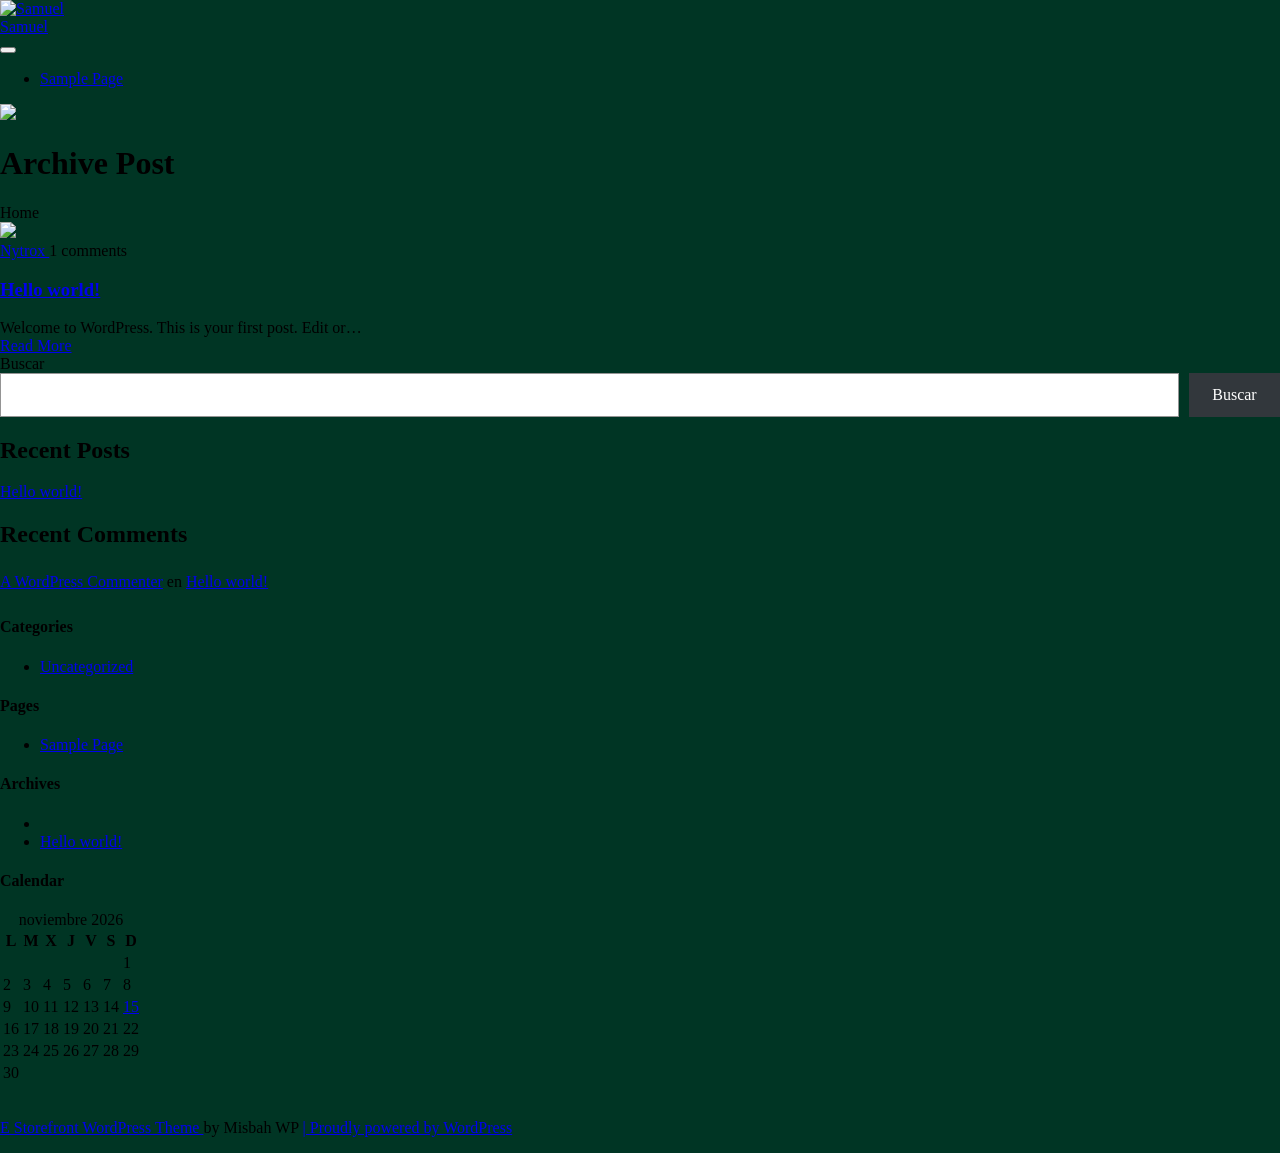
==== commit 2358325b: "segundo" ====
--- a/index.html
+++ b/index.html
@@ -35,23 +35,23 @@
 </style>
 <style id="wp-block-heading-inline-css">
 h1:where(.wp-block-heading).has-background,h2:where(.wp-block-heading).has-background,h3:where(.wp-block-heading).has-background,h4:where(.wp-block-heading).has-background,h5:where(.wp-block-heading).has-background,h6:where(.wp-block-heading).has-background{padding:1.25em 2.375em}h1.has-text-align-left[style*=writing-mode]:where([style*=vertical-lr]),h1.has-text-align-right[style*=writing-mode]:where([style*=vertical-rl]),h2.has-text-align-left[style*=writing-mode]:where([style*=vertical-lr]),h2.has-text-align-right[style*=writing-mode]:where([style*=vertical-rl]),h3.has-text-align-left[style*=writing-mode]:where([style*=vertical-lr]),h3.has-text-align-right[style*=writing-mode]:where([style*=vertical-rl]),h4.has-text-align-left[style*=writing-mode]:where([style*=vertical-lr]),h4.has-text-align-right[style*=writing-mode]:where([style*=vertical-rl]),h5.has-text-align-left[style*=writing-mode]:where([style*=vertical-lr]),h5.has-text-align-right[style*=writing-mode]:where([style*=vertical-rl]),h6.has-text-align-left[style*=writing-mode]:where([style*=vertical-lr]),h6.has-text-align-right[style*=writing-mode]:where([style*=vertical-rl]){rotate:180deg}
-/*# sourceURL=/wp-includes/blocks/heading/style.min.css */
+/*# sourceURL=https:/wp-includes/blocks/heading/style.min.css */
 </style>
 <style id="wp-block-latest-comments-inline-css">
 :where(.wp-block-latest-comments){padding-left:0}ol.wp-block-latest-comments{box-sizing:border-box;margin-left:0}:where(.wp-block-latest-comments:not([style*=line-height] .wp-block-latest-comments__comment)){line-height:1.1}:where(.wp-block-latest-comments:not([style*=line-height] .wp-block-latest-comments__comment-excerpt p)){line-height:1.8}.has-dates :where(.wp-block-latest-comments:not([style*=line-height])),.has-excerpts :where(.wp-block-latest-comments:not([style*=line-height])){line-height:1.5}.wp-block-latest-comments__comment{list-style:none;margin-bottom:1em}.has-avatars .wp-block-latest-comments__comment{list-style:none;min-height:2.25em}.has-avatars .wp-block-latest-comments__comment .wp-block-latest-comments__comment-excerpt,.has-avatars .wp-block-latest-comments__comment .wp-block-latest-comments__comment-meta{margin-left:3.25em}.wp-block-latest-comments__comment-excerpt p{font-size:.875em;margin:.36em 0 1.4em}.wp-block-latest-comments__comment-date{display:block;font-size:.75em}.wp-block-latest-comments .avatar,.wp-block-latest-comments__comment-avatar{border-radius:1.5em;display:block;float:left;height:2.5em;margin-right:.75em;width:2.5em}.wp-block-latest-comments[class*=-font-size] a,.wp-block-latest-comments[style*=font-size] a{font-size:inherit}
-/*# sourceURL=/wp-includes/blocks/latest-comments/style.min.css */
+/*# sourceURL=https:/wp-includes/blocks/latest-comments/style.min.css */
 </style>
 <style id="wp-block-latest-posts-inline-css">
 .wp-block-latest-posts{box-sizing:border-box}.wp-block-latest-posts.alignleft{margin-right:2em}.wp-block-latest-posts.alignright{margin-left:2em}.wp-block-latest-posts.wp-block-latest-posts__list{list-style:none}.wp-block-latest-posts.wp-block-latest-posts__list li{clear:both;overflow-wrap:break-word}.wp-block-latest-posts.is-grid:not(.is-layout-grid){display:flex;flex-wrap:wrap}.wp-block-latest-posts.is-grid:not(.is-layout-grid) li{margin:0 1.25em 1.25em 0;width:100%}@media (min-width:600px){.wp-block-latest-posts.columns-2:not(.is-layout-grid) li{width:calc(50% - .625em)}.wp-block-latest-posts.columns-2:not(.is-layout-grid) li:nth-child(2n){margin-right:0}.wp-block-latest-posts.columns-3:not(.is-layout-grid) li{width:calc(33.33333% - .83333em)}.wp-block-latest-posts.columns-3:not(.is-layout-grid) li:nth-child(3n){margin-right:0}.wp-block-latest-posts.columns-4:not(.is-layout-grid) li{width:calc(25% - .9375em)}.wp-block-latest-posts.columns-4:not(.is-layout-grid) li:nth-child(4n){margin-right:0}.wp-block-latest-posts.columns-5:not(.is-layout-grid) li{width:calc(20% - 1em)}.wp-block-latest-posts.columns-5:not(.is-layout-grid) li:nth-child(5n){margin-right:0}.wp-block-latest-posts.columns-6:not(.is-layout-grid) li{width:calc(16.66667% - 1.04167em)}.wp-block-latest-posts.columns-6:not(.is-layout-grid) li:nth-child(6n){margin-right:0}}@media (max-width:600px){.wp-block-latest-posts-is-layout-grid[class*=columns-]:not(.has-native-responsive-grid){grid-template-columns:1fr}}:root :where(.wp-block-latest-posts.is-grid){padding:0}:root :where(.wp-block-latest-posts.wp-block-latest-posts__list){padding-left:0}.wp-block-latest-posts__post-author,.wp-block-latest-posts__post-date{display:block;font-size:.8125em}.wp-block-latest-posts__post-excerpt,.wp-block-latest-posts__post-full-content{margin-bottom:1em;margin-top:.5em}.wp-block-latest-posts__featured-image a{display:inline-block}.wp-block-latest-posts__featured-image img{height:auto;max-width:100%;width:auto}.wp-block-latest-posts__featured-image.alignleft{float:left;margin-right:1em}.wp-block-latest-posts__featured-image.alignright{float:right;margin-left:1em}.wp-block-latest-posts__featured-image.aligncenter{margin-bottom:1em;text-align:center}
-/*# sourceURL=/wp-includes/blocks/latest-posts/style.min.css */
+/*# sourceURL=https:/wp-includes/blocks/latest-posts/style.min.css */
 </style>
 <style id="wp-block-search-inline-css">
 .wp-block-search__button{margin-left:10px;word-break:normal}.wp-block-search__button.has-icon{line-height:0}.wp-block-search__button svg{fill:currentColor;height:1.25em;min-height:24px;min-width:24px;vertical-align:text-bottom;width:1.25em}:where(.wp-block-search__button){border:1px solid #ccc;padding:6px 10px}.wp-block-search__inside-wrapper{display:flex;flex:auto;flex-wrap:nowrap;max-width:100%}.wp-block-search__label{width:100%}.wp-block-search.wp-block-search__button-only .wp-block-search__button{box-sizing:border-box;display:flex;flex-shrink:0;justify-content:center;margin-left:0;max-width:100%}.wp-block-search.wp-block-search__button-only .wp-block-search__inside-wrapper{min-width:0!important;transition-property:width}.wp-block-search.wp-block-search__button-only .wp-block-search__input{flex-basis:100%;transition-duration:.3s}.wp-block-search.wp-block-search__button-only.wp-block-search__searchfield-hidden,.wp-block-search.wp-block-search__button-only.wp-block-search__searchfield-hidden .wp-block-search__inside-wrapper{overflow:hidden}.wp-block-search.wp-block-search__button-only.wp-block-search__searchfield-hidden .wp-block-search__input{border-left-width:0!important;border-right-width:0!important;flex-basis:0;flex-grow:0;margin:0;min-width:0!important;padding-left:0!important;padding-right:0!important;width:0!important}:where(.wp-block-search__input){-webkit-appearance:initial;-moz-appearance:initial;appearance:none;border:1px solid #949494;flex-grow:1;font-family:inherit;font-size:inherit;font-style:inherit;font-weight:inherit;letter-spacing:inherit;line-height:inherit;margin-left:0;margin-right:0;min-width:3rem;padding:8px;text-decoration:unset!important;text-transform:inherit}:where(.wp-block-search__button-inside .wp-block-search__inside-wrapper){background-color:#fff;border:1px solid #949494;box-sizing:border-box;padding:4px}:where(.wp-block-search__button-inside .wp-block-search__inside-wrapper) .wp-block-search__input{border:none;border-radius:0;padding:0 4px}:where(.wp-block-search__button-inside .wp-block-search__inside-wrapper) .wp-block-search__input:focus{outline:none}:where(.wp-block-search__button-inside .wp-block-search__inside-wrapper) :where(.wp-block-search__button){padding:4px 8px}.wp-block-search.aligncenter .wp-block-search__inside-wrapper{margin:auto}.wp-block[data-align=right] .wp-block-search.wp-block-search__button-only .wp-block-search__inside-wrapper{float:right}
-/*# sourceURL=/wp-includes/blocks/search/style.min.css */
+/*# sourceURL=https:/wp-includes/blocks/search/style.min.css */
 </style>
 <style id="wp-block-group-inline-css">
 .wp-block-group{box-sizing:border-box}:where(.wp-block-group.wp-block-group-is-layout-constrained){position:relative}
-/*# sourceURL=/wp-includes/blocks/group/style.min.css */
+/*# sourceURL=https:/wp-includes/blocks/group/style.min.css */
 </style>
 
 <style id="classic-theme-styles-inline-css">
@@ -66,12 +66,12 @@
 /*# sourceURL=global-styles-inline-css */
 </style>
 
-<link rel="stylesheet" id="google-fonts-inter-css" href="/wp-content/fonts/f788afe48bfaaf315a54f7a0e297e47b.css?ver=1.0" media="all">
-<link rel="stylesheet" id="google-fonts-public-sans-css" href="/wp-content/fonts/62a066614c0ca4f743fa3dd234af74d0.css?ver=1.0" media="all">
-<link rel="stylesheet" id="bootstrap-css-css" href="/wp-content/themes/e-storefront/css/bootstrap.css?ver=4.5.0" media="all">
-<link rel="stylesheet" id="fontawesome-css-css" href="/wp-content/themes/e-storefront/css/fontawesome-all.css?ver=4.5.0" media="all">
-<link rel="stylesheet" id="owl.carousel-css-css" href="/wp-content/themes/e-storefront/css/owl.carousel.css?ver=2.3.4" media="all">
-<link rel="stylesheet" id="e-storefront-style-css" href="/wp-content/themes/e-storefront/style.css?ver=7.1.4" media="all">
+<link rel="stylesheet" id="google-fonts-inter-css" href="https:/wp-content/fonts/f788afe48bfaaf315a54f7a0e297e47b.css?ver=1.0" media="all">
+<link rel="stylesheet" id="google-fonts-public-sans-css" href="https:/wp-content/fonts/62a066614c0ca4f743fa3dd234af74d0.css?ver=1.0" media="all">
+<link rel="stylesheet" id="bootstrap-css-css" href="https:/wp-content/themes/e-storefront/css/bootstrap.css?ver=4.5.0" media="all">
+<link rel="stylesheet" id="fontawesome-css-css" href="https:/wp-content/themes/e-storefront/css/fontawesome-all.css?ver=4.5.0" media="all">
+<link rel="stylesheet" id="owl.carousel-css-css" href="https:/wp-content/themes/e-storefront/css/owl.carousel.css?ver=2.3.4" media="all">
+<link rel="stylesheet" id="e-storefront-style-css" href="https:/wp-content/themes/e-storefront/style.css?ver=7.1.4" media="all">
 <style id="e-storefront-style-inline-css">
 .main-navigation ul li a{text-transform: capitalize;}body{width: %; margin: auto}.copy-text p{text-align:left;}.scroll-up{right: 20px;}.woocommerce nav.woocommerce-pagination{text-align: center;}
 
@@ -87,9 +87,9 @@
 	
 /*# sourceURL=e-storefront-style-inline-css */
 </style>
-<link rel="stylesheet" id="dashicons-css" href="/wp-includes/css/dashicons.min.css?ver=7.1.4" media="all">
-<link rel="stylesheet" id="e-storefront-media-css-css" href="/wp-content/themes/e-storefront/css/media.css?ver=2.3.4" media="all">
-<link rel="stylesheet" id="e-storefront-woocommerce-css-css" href="/wp-content/themes/e-storefront/css/woocommerce.css?ver=2.3.4" media="all">
+<link rel="stylesheet" id="dashicons-css" href="https:/wp-includes/css/dashicons.min.css?ver=7.1.4" media="all">
+<link rel="stylesheet" id="e-storefront-media-css-css" href="https:/wp-content/themes/e-storefront/css/media.css?ver=2.3.4" media="all">
+<link rel="stylesheet" id="e-storefront-woocommerce-css-css" href="https:/wp-content/themes/e-storefront/css/woocommerce.css?ver=2.3.4" media="all">
 <style id="e-storefront-woocommerce-css-inline-css">
 
     	.copyright {
@@ -98,10 +98,10 @@
 	
 /*# sourceURL=e-storefront-woocommerce-css-inline-css */
 </style>
-<link rel="stylesheet" id="e-storefront-animate-css" href="/wp-content/themes/e-storefront/css/animate.css?ver=4.1.1" media="all">
-<script id="jquery-core-js" src="/wp-includes/js/jquery/jquery.min.js?ver=3.7.1"></script>
-<script id="jquery-migrate-js" src="/wp-includes/js/jquery/jquery-migrate.min.js?ver=3.4.1"></script>
-<link rel="EditURI" type="application/rsd+xml" title="RSD" href="/xmlrpc.php?rsd">
+<link rel="stylesheet" id="e-storefront-animate-css" href="https:/wp-content/themes/e-storefront/css/animate.css?ver=4.1.1" media="all">
+<script id="jquery-core-js" src="https:/wp-includes/js/jquery/jquery.min.js?ver=3.7.1"></script>
+<script id="jquery-migrate-js" src="https:/wp-includes/js/jquery/jquery-migrate.min.js?ver=3.4.1"></script>
+<link rel="EditURI" type="application/rsd+xml" title="RSD" href="https:/xmlrpc.php?rsd">
 <meta name="generator" content="WordPress 7.1.4">
 <style id="custom-background-css">
 body.custom-background { background-color: #003524; }
@@ -145,9 +145,9 @@
 					<div class="col-lg-2 col-md-8 align-self-center">
 						<div class="logo text-start">
 				    		<div class="logo-image">
-				    			<a href="/" class="custom-logo-link" rel="home" aria-current="page"><img width="174" height="174" src="/wp-content/uploads/2026/11/cropped-cropped-images.jpg" class="custom-logo" alt="Samuel" decoding="async" srcset="/wp-content/uploads/2026/11/cropped-cropped-images.jpg 174w, /wp-content/uploads/2026/11/cropped-cropped-images-150x150.jpg 150w" sizes="(max-width: 174px) 100vw, 174px"></a>					    	</div>
+				    			<a href="https:/" class="custom-logo-link" rel="home" aria-current="page"><img width="174" height="174" src="https:/wp-content/uploads/2026/11/cropped-cropped-images.jpg" class="custom-logo" alt="Samuel" decoding="async" srcset="https:/wp-content/uploads/2026/11/cropped-cropped-images.jpg 174w, https:/wp-content/uploads/2026/11/cropped-cropped-images-150x150.jpg 150w" sizes="(max-width: 174px) 100vw, 174px"></a>					    	</div>
 					    	<div class="logo-content">
-						    	<a href="/" title="Samuel">Samuel</a>							</div>
+						    	<a href="https:/" title="Samuel">Samuel</a>							</div>
 						</div>
 					</div>
 					<div class="col-lg-5 col-md-4 align-self-center">
@@ -161,7 +161,7 @@
 							        <div id="mySidenav" class="nav sidenav">
 							            <nav id="site-navigation" class="main-navigation navbar navbar-expand-xl" aria-label="Top Menu">
 							                <div class="menu clearfix"><ul>
-<li class="page_item page-item-2"><a href="/sample-page/">Sample Page</a></li>
+<li class="page_item page-item-2"><a href="https:/sample-page/">Sample Page</a></li>
 </ul></div>
 							            </nav>
 							            <a href="javascript:void(0)" class="closebtn mobile-menu" onclick="e_storefront_closeNav()">
@@ -191,7 +191,7 @@
    <div class="feature-header">
       <div class="feature-post-thumbnail">
         <div class="slider-alternate">
-          <img src="/wp-content/themes/e-storefront/assets/images/header-banner.png">
+          <img src="https:/wp-content/themes/e-storefront/assets/images/header-banner.png">
         </div>
         <h1 class="post-title feature-header-title">Archive Post</h1>
                   <div class="bread_crumb text-center">
@@ -208,9 +208,9 @@
     <div id="post-1" class="post-box mb-4 wow zoomIn post-1 post type-post status-publish format-standard hentry category-uncategorized">
                     
                             <div class="post-thumbnail mb-2">
-                    <a href="/hello-world/" title="Hello world!">
+                    <a href="https:/hello-world/" title="Hello world!">
                                                     <div class="slider-alternate">
-                                <img src="/wp-content/themes/e-storefront/assets/images/banner.png">
+                                <img src="https:/wp-content/themes/e-storefront/assets/images/banner.png">
                             </div>
                                             </a>
                 </div>
@@ -221,7 +221,7 @@
                                 
             
                             <div class="post-meta my-3">
-                    <a href="/author/nytrox/">
+                    <a href="https:/author/nytrox/">
                     <i class="far fa-user me-2"></i>Nytrox                    </a>
                     <span>
                         <i class="far fa-comments me-2"></i>
@@ -235,7 +235,7 @@
             
             
                             <h3 class="post-title mb-3 mt-0">
-                    <a href="/hello-world/"> Hello world! </a>
+                    <a href="https:/hello-world/"> Hello world! </a>
                 </h3>
             
             
@@ -252,7 +252,7 @@
             
             
                           <div class="more-btn mt-4 mb-4">
-                <a class="p-1" href="/hello-world/">Read More<span><i class="fas fa-long-arrow-alt-right"></i></span></a>
+                <a class="p-1" href="https:/hello-world/">Read More<span><i class="fas fa-long-arrow-alt-right"></i></span></a>
               </div>
                         </div>
 </div>
@@ -261,8 +261,8 @@
       </div>
       <div class="col-lg-3 col-md-4">
         <div class="sidebar-area mt-5 wow zoomIn">
-    <div id="block-2" class="sidebar-widget widget_block widget_search"><form role="search" method="get" action="/" class="wp-block-search__button-outside wp-block-search__text-button wp-block-search"><label class="wp-block-search__label" for="wp-block-search__input-1">Buscar</label><div class="wp-block-search__inside-wrapper"><input class="wp-block-search__input" id="wp-block-search__input-1" placeholder="" value="" type="search" name="s" required><button aria-label="Buscar" class="wp-block-search__button wp-element-button" type="submit">Buscar</button></div></form></div><div id="block-3" class="sidebar-widget widget_block"><div class="wp-block-group"><div class="wp-block-group__inner-container is-layout-flow wp-block-group-is-layout-flow"><h2 class="wp-block-heading">Recent Posts</h2><ul class="wp-block-latest-posts__list wp-block-latest-posts is-layout-flow wp-block-latest-posts-is-layout-flow"><li><a class="wp-block-latest-posts__post-title" href="/hello-world/">Hello world!</a></li>
-</ul></div></div></div><div id="block-4" class="sidebar-widget widget_block"><div class="wp-block-group"><div class="wp-block-group__inner-container is-layout-flow wp-block-group-is-layout-flow"><h2 class="wp-block-heading">Recent Comments</h2><ol class="wp-block-latest-comments"><li class="wp-block-latest-comments__comment"><article><footer class="wp-block-latest-comments__comment-meta"><a class="wp-block-latest-comments__comment-author" href="https://wordpress.org/">A WordPress Commenter</a> en <a class="wp-block-latest-comments__comment-link" href="/hello-world/#comment-1">Hello world!</a></footer></article></li></ol></div></div></div></div>      </div>
+    <div id="block-2" class="sidebar-widget widget_block widget_search"><form role="search" method="get" action="https:/" class="wp-block-search__button-outside wp-block-search__text-button wp-block-search"><label class="wp-block-search__label" for="wp-block-search__input-1">Buscar</label><div class="wp-block-search__inside-wrapper"><input class="wp-block-search__input" id="wp-block-search__input-1" placeholder="" value="" type="search" name="s" required><button aria-label="Buscar" class="wp-block-search__button wp-element-button" type="submit">Buscar</button></div></form></div><div id="block-3" class="sidebar-widget widget_block"><div class="wp-block-group"><div class="wp-block-group__inner-container is-layout-flow wp-block-group-is-layout-flow"><h2 class="wp-block-heading">Recent Posts</h2><ul class="wp-block-latest-posts__list wp-block-latest-posts is-layout-flow wp-block-latest-posts-is-layout-flow"><li><a class="wp-block-latest-posts__post-title" href="https:/hello-world/">Hello world!</a></li>
+</ul></div></div></div><div id="block-4" class="sidebar-widget widget_block"><div class="wp-block-group"><div class="wp-block-group__inner-container is-layout-flow wp-block-group-is-layout-flow"><h2 class="wp-block-heading">Recent Comments</h2><ol class="wp-block-latest-comments"><li class="wp-block-latest-comments__comment"><article><footer class="wp-block-latest-comments__comment-meta"><a class="wp-block-latest-comments__comment-author" href="https://wordpress.org/">A WordPress Commenter</a> en <a class="wp-block-latest-comments__comment-link" href="https:/hello-world/#comment-1">Hello world!</a></footer></article></li></ol></div></div></div></div>      </div>
           </div>
   </div>
 </div>
@@ -275,20 +275,20 @@
               <div id="categories-2" class="col-lg-3 col-md-6 widget_categories wow fadeInUp" data-wow-duration="2s">
                   <h4 class="title">Categories</h4>
                   <ul>
-                      	<li class="cat-item cat-item-1"><a href="/category/uncategorized/">Uncategorized</a>
+                      	<li class="cat-item cat-item-1"><a href="https:/category/uncategorized/">Uncategorized</a>
 </li>
                   </ul>
               </div>
               <div id="pages-2" class="col-lg-3 col-md-6 widget_pages wow fadeInUp" data-wow-duration="2s">
                   <h4 class="title">Pages</h4>
                   <ul>
-                      <li class="page_item page-item-2"><a href="/sample-page/">Sample Page</a></li>
+                      <li class="page_item page-item-2"><a href="https:/sample-page/">Sample Page</a></li>
                   </ul>
               </div>
               <div id="archives-2" class="col-lg-3 col-md-6 widget_archive wow fadeInUp" data-wow-duration="2s">
                   <h4 class="title">Archives</h4>
                   <ul>
-                      	<li><li><a href="/hello-world/" aria-current="page">Hello world!</a></li>
+                      	<li><li><a href="https:/hello-world/" aria-current="page">Hello world!</a></li>
                   </ul>
               </div>
               <div id="calendar" class="col-lg-3 col-md-6 widget_calendar wow fadeInUp" data-wow-duration="2s">
@@ -314,7 +314,7 @@
 		<td>2</td><td>3</td><td>4</td><td>5</td><td>6</td><td>7</td><td>8</td>
 	</tr>
 	<tr>
-		<td>9</td><td>10</td><td>11</td><td>12</td><td>13</td><td>14</td><td id="today"><a href="/2026/11/15/" aria-label="Entradas publicadas el 15 de November de 2026">15</a></td>
+		<td>9</td><td>10</td><td>11</td><td>12</td><td>13</td><td>14</td><td id="today"><a href="https:/2026/11/15/" aria-label="Entradas publicadas el 15 de November de 2026">15</a></td>
 	</tr>
 	<tr>
 		<td>16</td><td>17</td><td>18</td><td>19</td><td>20</td><td>21</td><td>22</td>
@@ -360,17 +360,17 @@
 <script type="speculationrules">
 {"prefetch":[{"source":"document","where":{"and":[{"href_matches":"/*"},{"not":{"href_matches":["/wp-*.php","/wp-admin/*","/wp-content/uploads/*","/wp-content/*","/wp-content/plugins/*","/wp-content/themes/e-storefront/*","/*\\?(.+)"]}},{"not":{"selector_matches":"a[rel~=\"nofollow\"]"}},{"not":{"selector_matches":".no-prefetch, .no-prefetch a"}}]},"eagerness":"conservative"}]}
 </script>
-<script id="e-storefront-navigation-js" src="/wp-content/themes/e-storefront/js/navigation.js?ver=1.0"></script>
-<script id="owl.carousel-js-js" src="/wp-content/themes/e-storefront/js/owl.carousel.js?ver=2.3.4"></script>
-<script id="e-storefront-script-js" src="/wp-content/themes/e-storefront/js/script.js?ver=1.0"></script>
-<script id="e-storefront-wow-script-js" src="/wp-content/themes/e-storefront/js/wow.js?ver=1.0"></script>
+<script id="e-storefront-navigation-js" src="https:/wp-content/themes/e-storefront/js/navigation.js?ver=1.0"></script>
+<script id="owl.carousel-js-js" src="https:/wp-content/themes/e-storefront/js/owl.carousel.js?ver=2.3.4"></script>
+<script id="e-storefront-script-js" src="https:/wp-content/themes/e-storefront/js/script.js?ver=1.0"></script>
+<script id="e-storefront-wow-script-js" src="https:/wp-content/themes/e-storefront/js/wow.js?ver=1.0"></script>
 <script id="wp-emoji-settings" type="application/json">
-{"baseUrl":"https://s.w.org/images/core/emoji/17.0.2/72x72/","ext":".png","svgUrl":"https://s.w.org/images/core/emoji/17.0.2/svg/","svgExt":".svg","source":{"concatemoji":"/wp-includes/js/wp-emoji-release.min.js?ver=7.1.4"}}
+{"baseUrl":"https://s.w.org/images/core/emoji/17.0.2/72x72/","ext":".png","svgUrl":"https://s.w.org/images/core/emoji/17.0.2/svg/","svgExt":".svg","source":{"concatemoji":"https:/wp-includes/js/wp-emoji-release.min.js?ver=7.1.4"}}
 </script>
 <script type="module">
 /*! This file is auto-generated */
 var e="script#wp-emoji-settings",t=document.querySelector(e);if(!(t instanceof HTMLScriptElement))throw new Error("Element missing: "+e);const r=JSON.parse(t.text),s=(window._wpemojiSettings=r,"wpEmojiSettingsSupports"),o=["flag","emoji"];function i(e){try{var t={supportTests:e,timestamp:(new Date).valueOf()};sessionStorage.setItem(s,JSON.stringify(t))}catch(e){}}function c(e,t,n){e.clearRect(0,0,e.canvas.width,e.canvas.height),e.fillText(t,0,0);t=new Uint32Array(e.getImageData(0,0,e.canvas.width,e.canvas.height).data);e.clearRect(0,0,e.canvas.width,e.canvas.height),e.fillText(n,0,0);const r=new Uint32Array(e.getImageData(0,0,e.canvas.width,e.canvas.height).data);return t.every((e,t)=>e===r[t])}function p(e,t){e.clearRect(0,0,e.canvas.width,e.canvas.height),e.fillText(t,0,0);var n=e.getImageData(16,16,1,1);for(let e=0;e<n.data.length;e++)if(0!==n.data[e])return!1;return!0}function u(e,t,n,r){switch(t){case"flag":return n(e,"\ud83c\udff3\ufe0f\u200d\u26a7\ufe0f","\ud83c\udff3\ufe0f\u200b\u26a7\ufe0f")?!1:!n(e,"\ud83c\udde8\ud83c\uddf6","\ud83c\udde8\u200b\ud83c\uddf6")&&!n(e,"\ud83c\udff4\udb40\udc67\udb40\udc62\udb40\udc65\udb40\udc6e\udb40\udc67\udb40\udc7f","\ud83c\udff4\u200b\udb40\udc67\u200b\udb40\udc62\u200b\udb40\udc65\u200b\udb40\udc6e\u200b\udb40\udc67\u200b\udb40\udc7f");case"emoji":return!r(e,"\ud83e\u1fac8")}return!1}function f(e,t,n,r){let a;const s=(a="undefined"!=typeof WorkerGlobalScope&&self instanceof WorkerGlobalScope?new OffscreenCanvas(300,150):document.createElement("canvas")).getContext("2d",{willReadFrequently:!0}),o=(s.textBaseline="top",s.font="600 32px Arial",{});return e.forEach(e=>{o[e]=t(s,e,n,r)}),o}function a(e){var t=document.createElement("script");t.src=e,t.defer=!0,document.head.appendChild(t)}r.supports={everything:!0,everythingExceptFlag:!0},new Promise(t=>{let n=function(){try{var e=JSON.parse(sessionStorage.getItem(s));if("object"==typeof e&&"number"==typeof e.timestamp&&(new Date).valueOf()<e.timestamp+604800&&"object"==typeof e.supportTests)return e.supportTests}catch(e){}return null}();if(!n){if("undefined"!=typeof Worker&&"undefined"!=typeof OffscreenCanvas&&"undefined"!=typeof URL&&URL.createObjectURL&&"undefined"!=typeof Blob)try{var e="postMessage("+f.toString()+"("+[JSON.stringify(o),u.toString(),c.toString(),p.toString()].join(",")+"));",r=new Blob([e],{type:"text/javascript"});const a=new Worker(URL.createObjectURL(r),{name:"wpTestEmojiSupports"});return void(a.onmessage=e=>{i(n=e.data),a.terminate(),t(n)})}catch(e){}i(n=f(o,u,c,p))}t(n)}).then(e=>{for(const n in e)r.supports[n]=e[n],r.supports.everything=r.supports.everything&&r.supports[n],"flag"!==n&&(r.supports.everythingExceptFlag=r.supports.everythingExceptFlag&&r.supports[n]);var t;r.supports.everythingExceptFlag=r.supports.everythingExceptFlag&&!r.supports.flag,r.supports.everything||((t=r.source||{}).concatemoji?a(t.concatemoji):t.wpemoji&&t.twemoji&&(a(t.twemoji),a(t.wpemoji)))});
-//# sourceURL=/wp-includes/js/wp-emoji-loader.min.js
+//# sourceURL=https:/wp-includes/js/wp-emoji-loader.min.js
 </script>
 
 </body>
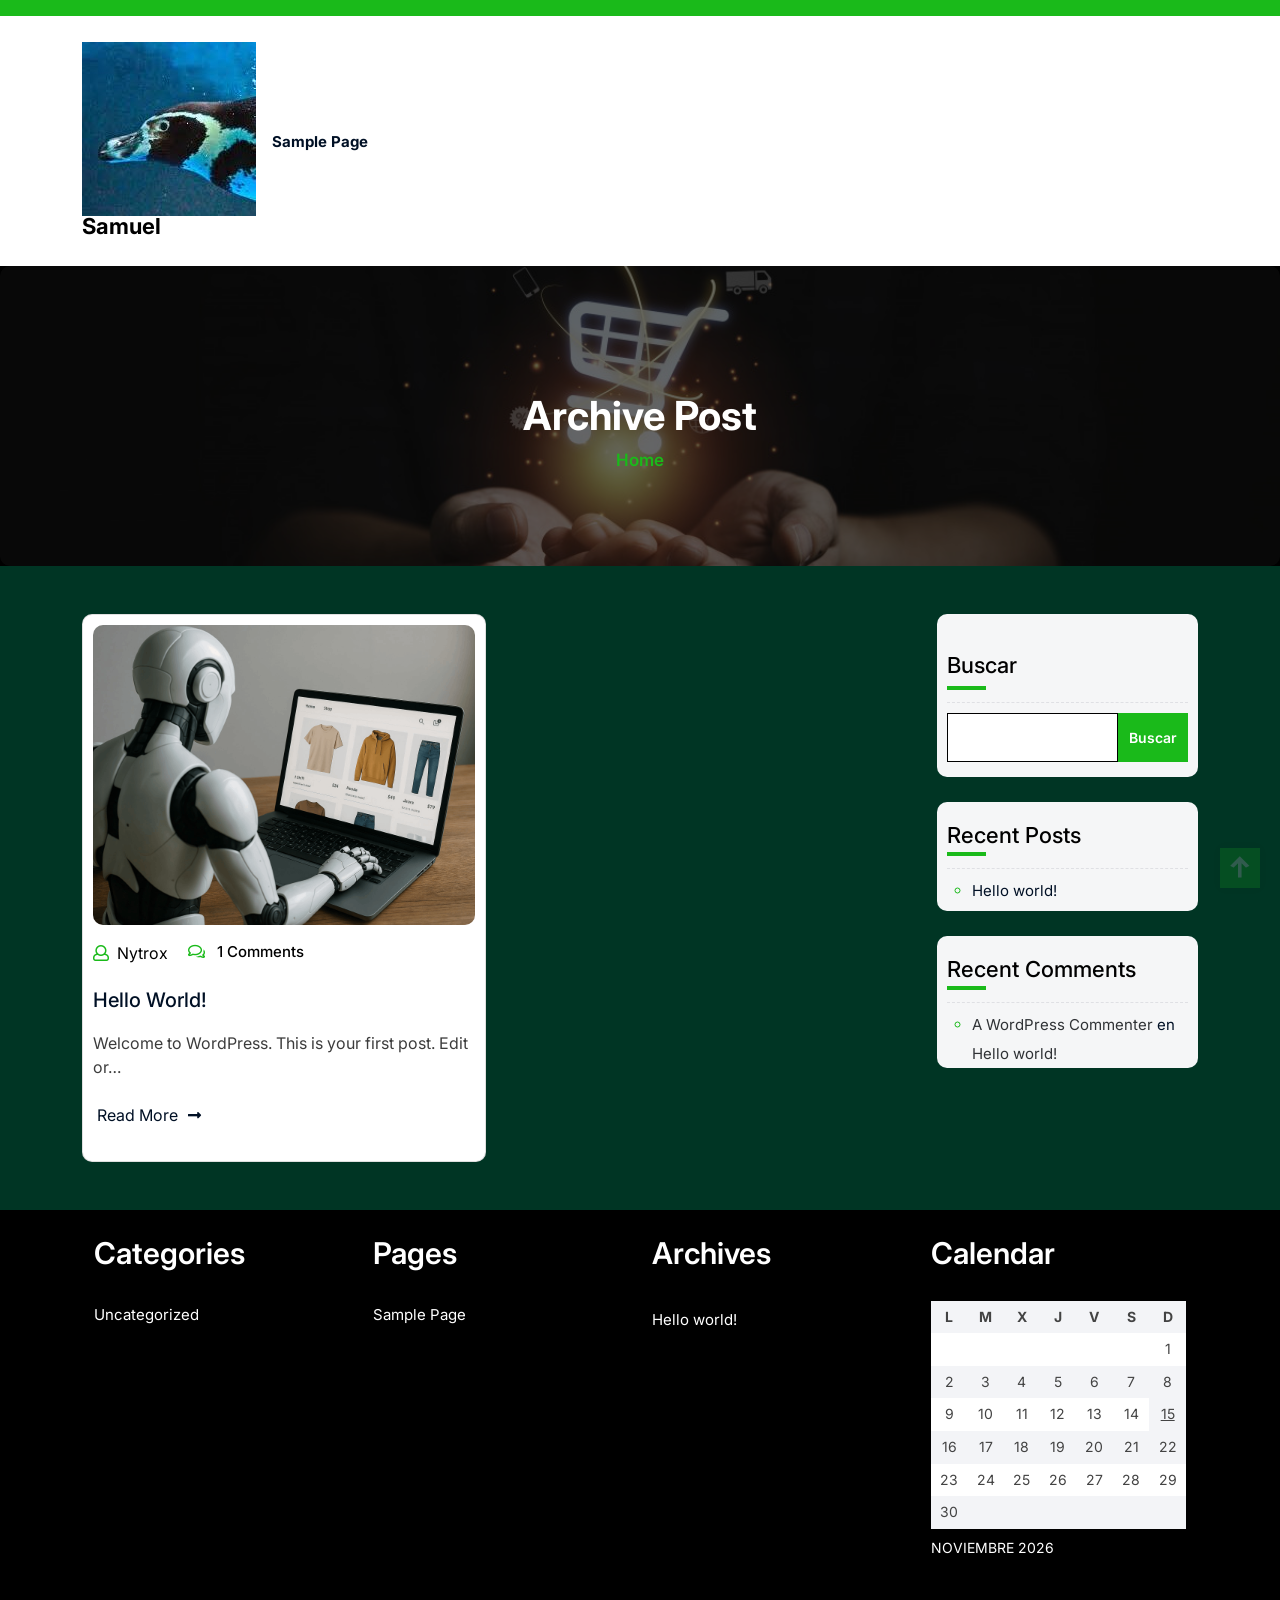
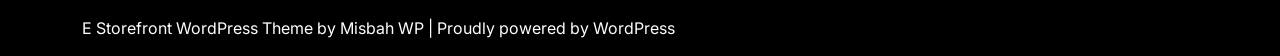
==== commit 9ce0c9fb: "tercero" ====
--- a/index.html
+++ b/index.html
@@ -35,23 +35,23 @@
 </style>
 <style id="wp-block-heading-inline-css">
 h1:where(.wp-block-heading).has-background,h2:where(.wp-block-heading).has-background,h3:where(.wp-block-heading).has-background,h4:where(.wp-block-heading).has-background,h5:where(.wp-block-heading).has-background,h6:where(.wp-block-heading).has-background{padding:1.25em 2.375em}h1.has-text-align-left[style*=writing-mode]:where([style*=vertical-lr]),h1.has-text-align-right[style*=writing-mode]:where([style*=vertical-rl]),h2.has-text-align-left[style*=writing-mode]:where([style*=vertical-lr]),h2.has-text-align-right[style*=writing-mode]:where([style*=vertical-rl]),h3.has-text-align-left[style*=writing-mode]:where([style*=vertical-lr]),h3.has-text-align-right[style*=writing-mode]:where([style*=vertical-rl]),h4.has-text-align-left[style*=writing-mode]:where([style*=vertical-lr]),h4.has-text-align-right[style*=writing-mode]:where([style*=vertical-rl]),h5.has-text-align-left[style*=writing-mode]:where([style*=vertical-lr]),h5.has-text-align-right[style*=writing-mode]:where([style*=vertical-rl]),h6.has-text-align-left[style*=writing-mode]:where([style*=vertical-lr]),h6.has-text-align-right[style*=writing-mode]:where([style*=vertical-rl]){rotate:180deg}
-/*# sourceURL=https:/wp-includes/blocks/heading/style.min.css */
+/*# sourceURL=https://samueldiaz24.github.io/websamuel/wp-includes/blocks/heading/style.min.css */
 </style>
 <style id="wp-block-latest-comments-inline-css">
 :where(.wp-block-latest-comments){padding-left:0}ol.wp-block-latest-comments{box-sizing:border-box;margin-left:0}:where(.wp-block-latest-comments:not([style*=line-height] .wp-block-latest-comments__comment)){line-height:1.1}:where(.wp-block-latest-comments:not([style*=line-height] .wp-block-latest-comments__comment-excerpt p)){line-height:1.8}.has-dates :where(.wp-block-latest-comments:not([style*=line-height])),.has-excerpts :where(.wp-block-latest-comments:not([style*=line-height])){line-height:1.5}.wp-block-latest-comments__comment{list-style:none;margin-bottom:1em}.has-avatars .wp-block-latest-comments__comment{list-style:none;min-height:2.25em}.has-avatars .wp-block-latest-comments__comment .wp-block-latest-comments__comment-excerpt,.has-avatars .wp-block-latest-comments__comment .wp-block-latest-comments__comment-meta{margin-left:3.25em}.wp-block-latest-comments__comment-excerpt p{font-size:.875em;margin:.36em 0 1.4em}.wp-block-latest-comments__comment-date{display:block;font-size:.75em}.wp-block-latest-comments .avatar,.wp-block-latest-comments__comment-avatar{border-radius:1.5em;display:block;float:left;height:2.5em;margin-right:.75em;width:2.5em}.wp-block-latest-comments[class*=-font-size] a,.wp-block-latest-comments[style*=font-size] a{font-size:inherit}
-/*# sourceURL=https:/wp-includes/blocks/latest-comments/style.min.css */
+/*# sourceURL=https://samueldiaz24.github.io/websamuel/wp-includes/blocks/latest-comments/style.min.css */
 </style>
 <style id="wp-block-latest-posts-inline-css">
 .wp-block-latest-posts{box-sizing:border-box}.wp-block-latest-posts.alignleft{margin-right:2em}.wp-block-latest-posts.alignright{margin-left:2em}.wp-block-latest-posts.wp-block-latest-posts__list{list-style:none}.wp-block-latest-posts.wp-block-latest-posts__list li{clear:both;overflow-wrap:break-word}.wp-block-latest-posts.is-grid:not(.is-layout-grid){display:flex;flex-wrap:wrap}.wp-block-latest-posts.is-grid:not(.is-layout-grid) li{margin:0 1.25em 1.25em 0;width:100%}@media (min-width:600px){.wp-block-latest-posts.columns-2:not(.is-layout-grid) li{width:calc(50% - .625em)}.wp-block-latest-posts.columns-2:not(.is-layout-grid) li:nth-child(2n){margin-right:0}.wp-block-latest-posts.columns-3:not(.is-layout-grid) li{width:calc(33.33333% - .83333em)}.wp-block-latest-posts.columns-3:not(.is-layout-grid) li:nth-child(3n){margin-right:0}.wp-block-latest-posts.columns-4:not(.is-layout-grid) li{width:calc(25% - .9375em)}.wp-block-latest-posts.columns-4:not(.is-layout-grid) li:nth-child(4n){margin-right:0}.wp-block-latest-posts.columns-5:not(.is-layout-grid) li{width:calc(20% - 1em)}.wp-block-latest-posts.columns-5:not(.is-layout-grid) li:nth-child(5n){margin-right:0}.wp-block-latest-posts.columns-6:not(.is-layout-grid) li{width:calc(16.66667% - 1.04167em)}.wp-block-latest-posts.columns-6:not(.is-layout-grid) li:nth-child(6n){margin-right:0}}@media (max-width:600px){.wp-block-latest-posts-is-layout-grid[class*=columns-]:not(.has-native-responsive-grid){grid-template-columns:1fr}}:root :where(.wp-block-latest-posts.is-grid){padding:0}:root :where(.wp-block-latest-posts.wp-block-latest-posts__list){padding-left:0}.wp-block-latest-posts__post-author,.wp-block-latest-posts__post-date{display:block;font-size:.8125em}.wp-block-latest-posts__post-excerpt,.wp-block-latest-posts__post-full-content{margin-bottom:1em;margin-top:.5em}.wp-block-latest-posts__featured-image a{display:inline-block}.wp-block-latest-posts__featured-image img{height:auto;max-width:100%;width:auto}.wp-block-latest-posts__featured-image.alignleft{float:left;margin-right:1em}.wp-block-latest-posts__featured-image.alignright{float:right;margin-left:1em}.wp-block-latest-posts__featured-image.aligncenter{margin-bottom:1em;text-align:center}
-/*# sourceURL=https:/wp-includes/blocks/latest-posts/style.min.css */
+/*# sourceURL=https://samueldiaz24.github.io/websamuel/wp-includes/blocks/latest-posts/style.min.css */
 </style>
 <style id="wp-block-search-inline-css">
 .wp-block-search__button{margin-left:10px;word-break:normal}.wp-block-search__button.has-icon{line-height:0}.wp-block-search__button svg{fill:currentColor;height:1.25em;min-height:24px;min-width:24px;vertical-align:text-bottom;width:1.25em}:where(.wp-block-search__button){border:1px solid #ccc;padding:6px 10px}.wp-block-search__inside-wrapper{display:flex;flex:auto;flex-wrap:nowrap;max-width:100%}.wp-block-search__label{width:100%}.wp-block-search.wp-block-search__button-only .wp-block-search__button{box-sizing:border-box;display:flex;flex-shrink:0;justify-content:center;margin-left:0;max-width:100%}.wp-block-search.wp-block-search__button-only .wp-block-search__inside-wrapper{min-width:0!important;transition-property:width}.wp-block-search.wp-block-search__button-only .wp-block-search__input{flex-basis:100%;transition-duration:.3s}.wp-block-search.wp-block-search__button-only.wp-block-search__searchfield-hidden,.wp-block-search.wp-block-search__button-only.wp-block-search__searchfield-hidden .wp-block-search__inside-wrapper{overflow:hidden}.wp-block-search.wp-block-search__button-only.wp-block-search__searchfield-hidden .wp-block-search__input{border-left-width:0!important;border-right-width:0!important;flex-basis:0;flex-grow:0;margin:0;min-width:0!important;padding-left:0!important;padding-right:0!important;width:0!important}:where(.wp-block-search__input){-webkit-appearance:initial;-moz-appearance:initial;appearance:none;border:1px solid #949494;flex-grow:1;font-family:inherit;font-size:inherit;font-style:inherit;font-weight:inherit;letter-spacing:inherit;line-height:inherit;margin-left:0;margin-right:0;min-width:3rem;padding:8px;text-decoration:unset!important;text-transform:inherit}:where(.wp-block-search__button-inside .wp-block-search__inside-wrapper){background-color:#fff;border:1px solid #949494;box-sizing:border-box;padding:4px}:where(.wp-block-search__button-inside .wp-block-search__inside-wrapper) .wp-block-search__input{border:none;border-radius:0;padding:0 4px}:where(.wp-block-search__button-inside .wp-block-search__inside-wrapper) .wp-block-search__input:focus{outline:none}:where(.wp-block-search__button-inside .wp-block-search__inside-wrapper) :where(.wp-block-search__button){padding:4px 8px}.wp-block-search.aligncenter .wp-block-search__inside-wrapper{margin:auto}.wp-block[data-align=right] .wp-block-search.wp-block-search__button-only .wp-block-search__inside-wrapper{float:right}
-/*# sourceURL=https:/wp-includes/blocks/search/style.min.css */
+/*# sourceURL=https://samueldiaz24.github.io/websamuel/wp-includes/blocks/search/style.min.css */
 </style>
 <style id="wp-block-group-inline-css">
 .wp-block-group{box-sizing:border-box}:where(.wp-block-group.wp-block-group-is-layout-constrained){position:relative}
-/*# sourceURL=https:/wp-includes/blocks/group/style.min.css */
+/*# sourceURL=https://samueldiaz24.github.io/websamuel/wp-includes/blocks/group/style.min.css */
 </style>
 
 <style id="classic-theme-styles-inline-css">
@@ -66,12 +66,12 @@
 /*# sourceURL=global-styles-inline-css */
 </style>
 
-<link rel="stylesheet" id="google-fonts-inter-css" href="https:/wp-content/fonts/f788afe48bfaaf315a54f7a0e297e47b.css?ver=1.0" media="all">
-<link rel="stylesheet" id="google-fonts-public-sans-css" href="https:/wp-content/fonts/62a066614c0ca4f743fa3dd234af74d0.css?ver=1.0" media="all">
-<link rel="stylesheet" id="bootstrap-css-css" href="https:/wp-content/themes/e-storefront/css/bootstrap.css?ver=4.5.0" media="all">
-<link rel="stylesheet" id="fontawesome-css-css" href="https:/wp-content/themes/e-storefront/css/fontawesome-all.css?ver=4.5.0" media="all">
-<link rel="stylesheet" id="owl.carousel-css-css" href="https:/wp-content/themes/e-storefront/css/owl.carousel.css?ver=2.3.4" media="all">
-<link rel="stylesheet" id="e-storefront-style-css" href="https:/wp-content/themes/e-storefront/style.css?ver=7.1.4" media="all">
+<link rel="stylesheet" id="google-fonts-inter-css" href="https://samueldiaz24.github.io/websamuel/wp-content/fonts/f788afe48bfaaf315a54f7a0e297e47b.css?ver=1.0" media="all">
+<link rel="stylesheet" id="google-fonts-public-sans-css" href="https://samueldiaz24.github.io/websamuel/wp-content/fonts/62a066614c0ca4f743fa3dd234af74d0.css?ver=1.0" media="all">
+<link rel="stylesheet" id="bootstrap-css-css" href="https://samueldiaz24.github.io/websamuel/wp-content/themes/e-storefront/css/bootstrap.css?ver=4.5.0" media="all">
+<link rel="stylesheet" id="fontawesome-css-css" href="https://samueldiaz24.github.io/websamuel/wp-content/themes/e-storefront/css/fontawesome-all.css?ver=4.5.0" media="all">
+<link rel="stylesheet" id="owl.carousel-css-css" href="https://samueldiaz24.github.io/websamuel/wp-content/themes/e-storefront/css/owl.carousel.css?ver=2.3.4" media="all">
+<link rel="stylesheet" id="e-storefront-style-css" href="https://samueldiaz24.github.io/websamuel/wp-content/themes/e-storefront/style.css?ver=7.1.4" media="all">
 <style id="e-storefront-style-inline-css">
 .main-navigation ul li a{text-transform: capitalize;}body{width: %; margin: auto}.copy-text p{text-align:left;}.scroll-up{right: 20px;}.woocommerce nav.woocommerce-pagination{text-align: center;}
 
@@ -87,9 +87,9 @@
 	
 /*# sourceURL=e-storefront-style-inline-css */
 </style>
-<link rel="stylesheet" id="dashicons-css" href="https:/wp-includes/css/dashicons.min.css?ver=7.1.4" media="all">
-<link rel="stylesheet" id="e-storefront-media-css-css" href="https:/wp-content/themes/e-storefront/css/media.css?ver=2.3.4" media="all">
-<link rel="stylesheet" id="e-storefront-woocommerce-css-css" href="https:/wp-content/themes/e-storefront/css/woocommerce.css?ver=2.3.4" media="all">
+<link rel="stylesheet" id="dashicons-css" href="https://samueldiaz24.github.io/websamuel/wp-includes/css/dashicons.min.css?ver=7.1.4" media="all">
+<link rel="stylesheet" id="e-storefront-media-css-css" href="https://samueldiaz24.github.io/websamuel/wp-content/themes/e-storefront/css/media.css?ver=2.3.4" media="all">
+<link rel="stylesheet" id="e-storefront-woocommerce-css-css" href="https://samueldiaz24.github.io/websamuel/wp-content/themes/e-storefront/css/woocommerce.css?ver=2.3.4" media="all">
 <style id="e-storefront-woocommerce-css-inline-css">
 
     	.copyright {
@@ -98,10 +98,10 @@
 	
 /*# sourceURL=e-storefront-woocommerce-css-inline-css */
 </style>
-<link rel="stylesheet" id="e-storefront-animate-css" href="https:/wp-content/themes/e-storefront/css/animate.css?ver=4.1.1" media="all">
-<script id="jquery-core-js" src="https:/wp-includes/js/jquery/jquery.min.js?ver=3.7.1"></script>
-<script id="jquery-migrate-js" src="https:/wp-includes/js/jquery/jquery-migrate.min.js?ver=3.4.1"></script>
-<link rel="EditURI" type="application/rsd+xml" title="RSD" href="https:/xmlrpc.php?rsd">
+<link rel="stylesheet" id="e-storefront-animate-css" href="https://samueldiaz24.github.io/websamuel/wp-content/themes/e-storefront/css/animate.css?ver=4.1.1" media="all">
+<script id="jquery-core-js" src="https://samueldiaz24.github.io/websamuel/wp-includes/js/jquery/jquery.min.js?ver=3.7.1"></script>
+<script id="jquery-migrate-js" src="https://samueldiaz24.github.io/websamuel/wp-includes/js/jquery/jquery-migrate.min.js?ver=3.4.1"></script>
+<link rel="EditURI" type="application/rsd+xml" title="RSD" href="https://samueldiaz24.github.io/websamuel/xmlrpc.php?rsd">
 <meta name="generator" content="WordPress 7.1.4">
 <style id="custom-background-css">
 body.custom-background { background-color: #003524; }
@@ -145,9 +145,9 @@
 					<div class="col-lg-2 col-md-8 align-self-center">
 						<div class="logo text-start">
 				    		<div class="logo-image">
-				    			<a href="https:/" class="custom-logo-link" rel="home" aria-current="page"><img width="174" height="174" src="https:/wp-content/uploads/2026/11/cropped-cropped-images.jpg" class="custom-logo" alt="Samuel" decoding="async" srcset="https:/wp-content/uploads/2026/11/cropped-cropped-images.jpg 174w, https:/wp-content/uploads/2026/11/cropped-cropped-images-150x150.jpg 150w" sizes="(max-width: 174px) 100vw, 174px"></a>					    	</div>
+				    			<a href="https://samueldiaz24.github.io/websamuel/" class="custom-logo-link" rel="home" aria-current="page"><img width="174" height="174" src="https://samueldiaz24.github.io/websamuel/wp-content/uploads/2026/11/cropped-cropped-images.jpg" class="custom-logo" alt="Samuel" decoding="async" srcset="https://samueldiaz24.github.io/websamuel/wp-content/uploads/2026/11/cropped-cropped-images.jpg 174w, https://samueldiaz24.github.io/websamuel/wp-content/uploads/2026/11/cropped-cropped-images-150x150.jpg 150w" sizes="(max-width: 174px) 100vw, 174px"></a>					    	</div>
 					    	<div class="logo-content">
-						    	<a href="https:/" title="Samuel">Samuel</a>							</div>
+						    	<a href="https://samueldiaz24.github.io/websamuel/" title="Samuel">Samuel</a>							</div>
 						</div>
 					</div>
 					<div class="col-lg-5 col-md-4 align-self-center">
@@ -161,7 +161,7 @@
 							        <div id="mySidenav" class="nav sidenav">
 							            <nav id="site-navigation" class="main-navigation navbar navbar-expand-xl" aria-label="Top Menu">
 							                <div class="menu clearfix"><ul>
-<li class="page_item page-item-2"><a href="https:/sample-page/">Sample Page</a></li>
+<li class="page_item page-item-2"><a href="https://samueldiaz24.github.io/websamuel/sample-page/">Sample Page</a></li>
 </ul></div>
 							            </nav>
 							            <a href="javascript:void(0)" class="closebtn mobile-menu" onclick="e_storefront_closeNav()">
@@ -191,7 +191,7 @@
    <div class="feature-header">
       <div class="feature-post-thumbnail">
         <div class="slider-alternate">
-          <img src="https:/wp-content/themes/e-storefront/assets/images/header-banner.png">
+          <img src="https://samueldiaz24.github.io/websamuel/wp-content/themes/e-storefront/assets/images/header-banner.png">
         </div>
         <h1 class="post-title feature-header-title">Archive Post</h1>
                   <div class="bread_crumb text-center">
@@ -208,9 +208,9 @@
     <div id="post-1" class="post-box mb-4 wow zoomIn post-1 post type-post status-publish format-standard hentry category-uncategorized">
                     
                             <div class="post-thumbnail mb-2">
-                    <a href="https:/hello-world/" title="Hello world!">
+                    <a href="https://samueldiaz24.github.io/websamuel/hello-world/" title="Hello world!">
                                                     <div class="slider-alternate">
-                                <img src="https:/wp-content/themes/e-storefront/assets/images/banner.png">
+                                <img src="https://samueldiaz24.github.io/websamuel/wp-content/themes/e-storefront/assets/images/banner.png">
                             </div>
                                             </a>
                 </div>
@@ -221,7 +221,7 @@
                                 
             
                             <div class="post-meta my-3">
-                    <a href="https:/author/nytrox/">
+                    <a href="https://samueldiaz24.github.io/websamuel/author/nytrox/">
                     <i class="far fa-user me-2"></i>Nytrox                    </a>
                     <span>
                         <i class="far fa-comments me-2"></i>
@@ -235,7 +235,7 @@
             
             
                             <h3 class="post-title mb-3 mt-0">
-                    <a href="https:/hello-world/"> Hello world! </a>
+                    <a href="https://samueldiaz24.github.io/websamuel/hello-world/"> Hello world! </a>
                 </h3>
             
             
@@ -252,7 +252,7 @@
             
             
                           <div class="more-btn mt-4 mb-4">
-                <a class="p-1" href="https:/hello-world/">Read More<span><i class="fas fa-long-arrow-alt-right"></i></span></a>
+                <a class="p-1" href="https://samueldiaz24.github.io/websamuel/hello-world/">Read More<span><i class="fas fa-long-arrow-alt-right"></i></span></a>
               </div>
                         </div>
 </div>
@@ -261,8 +261,8 @@
       </div>
       <div class="col-lg-3 col-md-4">
         <div class="sidebar-area mt-5 wow zoomIn">
-    <div id="block-2" class="sidebar-widget widget_block widget_search"><form role="search" method="get" action="https:/" class="wp-block-search__button-outside wp-block-search__text-button wp-block-search"><label class="wp-block-search__label" for="wp-block-search__input-1">Buscar</label><div class="wp-block-search__inside-wrapper"><input class="wp-block-search__input" id="wp-block-search__input-1" placeholder="" value="" type="search" name="s" required><button aria-label="Buscar" class="wp-block-search__button wp-element-button" type="submit">Buscar</button></div></form></div><div id="block-3" class="sidebar-widget widget_block"><div class="wp-block-group"><div class="wp-block-group__inner-container is-layout-flow wp-block-group-is-layout-flow"><h2 class="wp-block-heading">Recent Posts</h2><ul class="wp-block-latest-posts__list wp-block-latest-posts is-layout-flow wp-block-latest-posts-is-layout-flow"><li><a class="wp-block-latest-posts__post-title" href="https:/hello-world/">Hello world!</a></li>
-</ul></div></div></div><div id="block-4" class="sidebar-widget widget_block"><div class="wp-block-group"><div class="wp-block-group__inner-container is-layout-flow wp-block-group-is-layout-flow"><h2 class="wp-block-heading">Recent Comments</h2><ol class="wp-block-latest-comments"><li class="wp-block-latest-comments__comment"><article><footer class="wp-block-latest-comments__comment-meta"><a class="wp-block-latest-comments__comment-author" href="https://wordpress.org/">A WordPress Commenter</a> en <a class="wp-block-latest-comments__comment-link" href="https:/hello-world/#comment-1">Hello world!</a></footer></article></li></ol></div></div></div></div>      </div>
+    <div id="block-2" class="sidebar-widget widget_block widget_search"><form role="search" method="get" action="https://samueldiaz24.github.io/websamuel/" class="wp-block-search__button-outside wp-block-search__text-button wp-block-search"><label class="wp-block-search__label" for="wp-block-search__input-1">Buscar</label><div class="wp-block-search__inside-wrapper"><input class="wp-block-search__input" id="wp-block-search__input-1" placeholder="" value="" type="search" name="s" required><button aria-label="Buscar" class="wp-block-search__button wp-element-button" type="submit">Buscar</button></div></form></div><div id="block-3" class="sidebar-widget widget_block"><div class="wp-block-group"><div class="wp-block-group__inner-container is-layout-flow wp-block-group-is-layout-flow"><h2 class="wp-block-heading">Recent Posts</h2><ul class="wp-block-latest-posts__list wp-block-latest-posts is-layout-flow wp-block-latest-posts-is-layout-flow"><li><a class="wp-block-latest-posts__post-title" href="https://samueldiaz24.github.io/websamuel/hello-world/">Hello world!</a></li>
+</ul></div></div></div><div id="block-4" class="sidebar-widget widget_block"><div class="wp-block-group"><div class="wp-block-group__inner-container is-layout-flow wp-block-group-is-layout-flow"><h2 class="wp-block-heading">Recent Comments</h2><ol class="wp-block-latest-comments"><li class="wp-block-latest-comments__comment"><article><footer class="wp-block-latest-comments__comment-meta"><a class="wp-block-latest-comments__comment-author" href="https://wordpress.org/">A WordPress Commenter</a> en <a class="wp-block-latest-comments__comment-link" href="https://samueldiaz24.github.io/websamuel/hello-world/#comment-1">Hello world!</a></footer></article></li></ol></div></div></div></div>      </div>
           </div>
   </div>
 </div>
@@ -275,20 +275,20 @@
               <div id="categories-2" class="col-lg-3 col-md-6 widget_categories wow fadeInUp" data-wow-duration="2s">
                   <h4 class="title">Categories</h4>
                   <ul>
-                      	<li class="cat-item cat-item-1"><a href="https:/category/uncategorized/">Uncategorized</a>
+                      	<li class="cat-item cat-item-1"><a href="https://samueldiaz24.github.io/websamuel/category/uncategorized/">Uncategorized</a>
 </li>
                   </ul>
               </div>
               <div id="pages-2" class="col-lg-3 col-md-6 widget_pages wow fadeInUp" data-wow-duration="2s">
                   <h4 class="title">Pages</h4>
                   <ul>
-                      <li class="page_item page-item-2"><a href="https:/sample-page/">Sample Page</a></li>
+                      <li class="page_item page-item-2"><a href="https://samueldiaz24.github.io/websamuel/sample-page/">Sample Page</a></li>
                   </ul>
               </div>
               <div id="archives-2" class="col-lg-3 col-md-6 widget_archive wow fadeInUp" data-wow-duration="2s">
                   <h4 class="title">Archives</h4>
                   <ul>
-                      	<li><li><a href="https:/hello-world/" aria-current="page">Hello world!</a></li>
+                      	<li><li><a href="https://samueldiaz24.github.io/websamuel/hello-world/" aria-current="page">Hello world!</a></li>
                   </ul>
               </div>
               <div id="calendar" class="col-lg-3 col-md-6 widget_calendar wow fadeInUp" data-wow-duration="2s">
@@ -314,7 +314,7 @@
 		<td>2</td><td>3</td><td>4</td><td>5</td><td>6</td><td>7</td><td>8</td>
 	</tr>
 	<tr>
-		<td>9</td><td>10</td><td>11</td><td>12</td><td>13</td><td>14</td><td id="today"><a href="https:/2026/11/15/" aria-label="Entradas publicadas el 15 de November de 2026">15</a></td>
+		<td>9</td><td>10</td><td>11</td><td>12</td><td>13</td><td>14</td><td id="today"><a href="https://samueldiaz24.github.io/websamuel/2026/11/15/" aria-label="Entradas publicadas el 15 de November de 2026">15</a></td>
 	</tr>
 	<tr>
 		<td>16</td><td>17</td><td>18</td><td>19</td><td>20</td><td>21</td><td>22</td>
@@ -360,17 +360,17 @@
 <script type="speculationrules">
 {"prefetch":[{"source":"document","where":{"and":[{"href_matches":"/*"},{"not":{"href_matches":["/wp-*.php","/wp-admin/*","/wp-content/uploads/*","/wp-content/*","/wp-content/plugins/*","/wp-content/themes/e-storefront/*","/*\\?(.+)"]}},{"not":{"selector_matches":"a[rel~=\"nofollow\"]"}},{"not":{"selector_matches":".no-prefetch, .no-prefetch a"}}]},"eagerness":"conservative"}]}
 </script>
-<script id="e-storefront-navigation-js" src="https:/wp-content/themes/e-storefront/js/navigation.js?ver=1.0"></script>
-<script id="owl.carousel-js-js" src="https:/wp-content/themes/e-storefront/js/owl.carousel.js?ver=2.3.4"></script>
-<script id="e-storefront-script-js" src="https:/wp-content/themes/e-storefront/js/script.js?ver=1.0"></script>
-<script id="e-storefront-wow-script-js" src="https:/wp-content/themes/e-storefront/js/wow.js?ver=1.0"></script>
+<script id="e-storefront-navigation-js" src="https://samueldiaz24.github.io/websamuel/wp-content/themes/e-storefront/js/navigation.js?ver=1.0"></script>
+<script id="owl.carousel-js-js" src="https://samueldiaz24.github.io/websamuel/wp-content/themes/e-storefront/js/owl.carousel.js?ver=2.3.4"></script>
+<script id="e-storefront-script-js" src="https://samueldiaz24.github.io/websamuel/wp-content/themes/e-storefront/js/script.js?ver=1.0"></script>
+<script id="e-storefront-wow-script-js" src="https://samueldiaz24.github.io/websamuel/wp-content/themes/e-storefront/js/wow.js?ver=1.0"></script>
 <script id="wp-emoji-settings" type="application/json">
-{"baseUrl":"https://s.w.org/images/core/emoji/17.0.2/72x72/","ext":".png","svgUrl":"https://s.w.org/images/core/emoji/17.0.2/svg/","svgExt":".svg","source":{"concatemoji":"https:/wp-includes/js/wp-emoji-release.min.js?ver=7.1.4"}}
+{"baseUrl":"https://s.w.org/images/core/emoji/17.0.2/72x72/","ext":".png","svgUrl":"https://s.w.org/images/core/emoji/17.0.2/svg/","svgExt":".svg","source":{"concatemoji":"https://samueldiaz24.github.io/websamuel/wp-includes/js/wp-emoji-release.min.js?ver=7.1.4"}}
 </script>
 <script type="module">
 /*! This file is auto-generated */
 var e="script#wp-emoji-settings",t=document.querySelector(e);if(!(t instanceof HTMLScriptElement))throw new Error("Element missing: "+e);const r=JSON.parse(t.text),s=(window._wpemojiSettings=r,"wpEmojiSettingsSupports"),o=["flag","emoji"];function i(e){try{var t={supportTests:e,timestamp:(new Date).valueOf()};sessionStorage.setItem(s,JSON.stringify(t))}catch(e){}}function c(e,t,n){e.clearRect(0,0,e.canvas.width,e.canvas.height),e.fillText(t,0,0);t=new Uint32Array(e.getImageData(0,0,e.canvas.width,e.canvas.height).data);e.clearRect(0,0,e.canvas.width,e.canvas.height),e.fillText(n,0,0);const r=new Uint32Array(e.getImageData(0,0,e.canvas.width,e.canvas.height).data);return t.every((e,t)=>e===r[t])}function p(e,t){e.clearRect(0,0,e.canvas.width,e.canvas.height),e.fillText(t,0,0);var n=e.getImageData(16,16,1,1);for(let e=0;e<n.data.length;e++)if(0!==n.data[e])return!1;return!0}function u(e,t,n,r){switch(t){case"flag":return n(e,"\ud83c\udff3\ufe0f\u200d\u26a7\ufe0f","\ud83c\udff3\ufe0f\u200b\u26a7\ufe0f")?!1:!n(e,"\ud83c\udde8\ud83c\uddf6","\ud83c\udde8\u200b\ud83c\uddf6")&&!n(e,"\ud83c\udff4\udb40\udc67\udb40\udc62\udb40\udc65\udb40\udc6e\udb40\udc67\udb40\udc7f","\ud83c\udff4\u200b\udb40\udc67\u200b\udb40\udc62\u200b\udb40\udc65\u200b\udb40\udc6e\u200b\udb40\udc67\u200b\udb40\udc7f");case"emoji":return!r(e,"\ud83e\u1fac8")}return!1}function f(e,t,n,r){let a;const s=(a="undefined"!=typeof WorkerGlobalScope&&self instanceof WorkerGlobalScope?new OffscreenCanvas(300,150):document.createElement("canvas")).getContext("2d",{willReadFrequently:!0}),o=(s.textBaseline="top",s.font="600 32px Arial",{});return e.forEach(e=>{o[e]=t(s,e,n,r)}),o}function a(e){var t=document.createElement("script");t.src=e,t.defer=!0,document.head.appendChild(t)}r.supports={everything:!0,everythingExceptFlag:!0},new Promise(t=>{let n=function(){try{var e=JSON.parse(sessionStorage.getItem(s));if("object"==typeof e&&"number"==typeof e.timestamp&&(new Date).valueOf()<e.timestamp+604800&&"object"==typeof e.supportTests)return e.supportTests}catch(e){}return null}();if(!n){if("undefined"!=typeof Worker&&"undefined"!=typeof OffscreenCanvas&&"undefined"!=typeof URL&&URL.createObjectURL&&"undefined"!=typeof Blob)try{var e="postMessage("+f.toString()+"("+[JSON.stringify(o),u.toString(),c.toString(),p.toString()].join(",")+"));",r=new Blob([e],{type:"text/javascript"});const a=new Worker(URL.createObjectURL(r),{name:"wpTestEmojiSupports"});return void(a.onmessage=e=>{i(n=e.data),a.terminate(),t(n)})}catch(e){}i(n=f(o,u,c,p))}t(n)}).then(e=>{for(const n in e)r.supports[n]=e[n],r.supports.everything=r.supports.everything&&r.supports[n],"flag"!==n&&(r.supports.everythingExceptFlag=r.supports.everythingExceptFlag&&r.supports[n]);var t;r.supports.everythingExceptFlag=r.supports.everythingExceptFlag&&!r.supports.flag,r.supports.everything||((t=r.source||{}).concatemoji?a(t.concatemoji):t.wpemoji&&t.twemoji&&(a(t.twemoji),a(t.wpemoji)))});
-//# sourceURL=https:/wp-includes/js/wp-emoji-loader.min.js
+//# sourceURL=https://samueldiaz24.github.io/websamuel/wp-includes/js/wp-emoji-loader.min.js
 </script>
 
 </body>
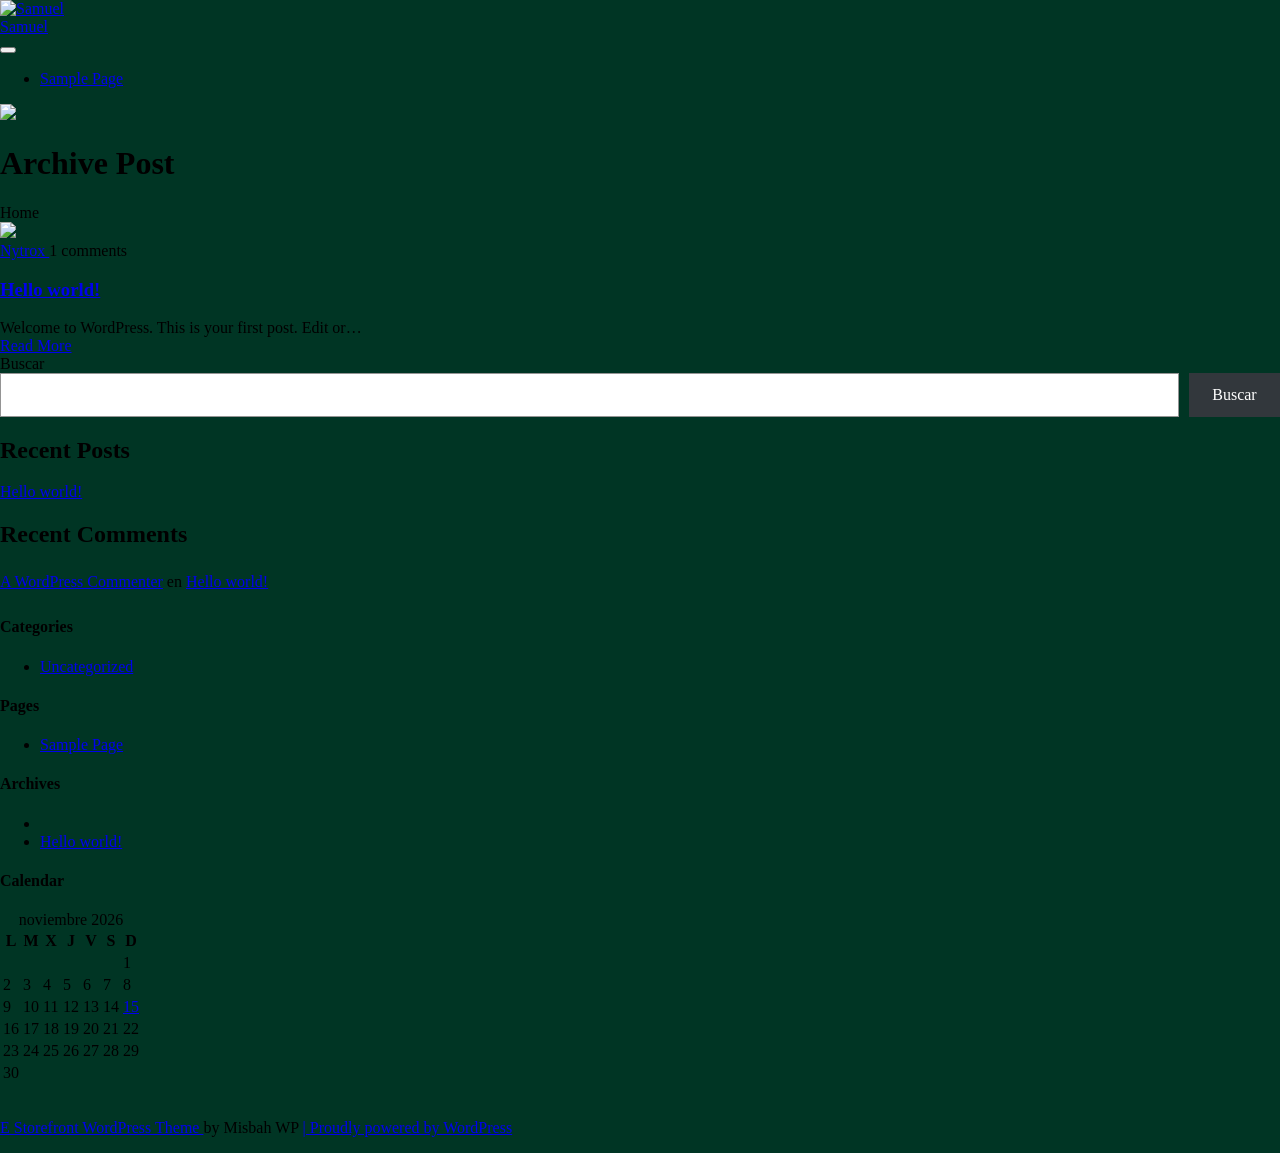
==== commit fbc3e351: "archivos" ====
--- a/index.html
+++ b/index.html
@@ -35,23 +35,23 @@
 </style>
 <style id="wp-block-heading-inline-css">
 h1:where(.wp-block-heading).has-background,h2:where(.wp-block-heading).has-background,h3:where(.wp-block-heading).has-background,h4:where(.wp-block-heading).has-background,h5:where(.wp-block-heading).has-background,h6:where(.wp-block-heading).has-background{padding:1.25em 2.375em}h1.has-text-align-left[style*=writing-mode]:where([style*=vertical-lr]),h1.has-text-align-right[style*=writing-mode]:where([style*=vertical-rl]),h2.has-text-align-left[style*=writing-mode]:where([style*=vertical-lr]),h2.has-text-align-right[style*=writing-mode]:where([style*=vertical-rl]),h3.has-text-align-left[style*=writing-mode]:where([style*=vertical-lr]),h3.has-text-align-right[style*=writing-mode]:where([style*=vertical-rl]),h4.has-text-align-left[style*=writing-mode]:where([style*=vertical-lr]),h4.has-text-align-right[style*=writing-mode]:where([style*=vertical-rl]),h5.has-text-align-left[style*=writing-mode]:where([style*=vertical-lr]),h5.has-text-align-right[style*=writing-mode]:where([style*=vertical-rl]),h6.has-text-align-left[style*=writing-mode]:where([style*=vertical-lr]),h6.has-text-align-right[style*=writing-mode]:where([style*=vertical-rl]){rotate:180deg}
-/*# sourceURL=https://samueldiaz24.github.io/websamuel/wp-includes/blocks/heading/style.min.css */
+/*# sourceURL=/websamuel/wp-includes/blocks/heading/style.min.css */
 </style>
 <style id="wp-block-latest-comments-inline-css">
 :where(.wp-block-latest-comments){padding-left:0}ol.wp-block-latest-comments{box-sizing:border-box;margin-left:0}:where(.wp-block-latest-comments:not([style*=line-height] .wp-block-latest-comments__comment)){line-height:1.1}:where(.wp-block-latest-comments:not([style*=line-height] .wp-block-latest-comments__comment-excerpt p)){line-height:1.8}.has-dates :where(.wp-block-latest-comments:not([style*=line-height])),.has-excerpts :where(.wp-block-latest-comments:not([style*=line-height])){line-height:1.5}.wp-block-latest-comments__comment{list-style:none;margin-bottom:1em}.has-avatars .wp-block-latest-comments__comment{list-style:none;min-height:2.25em}.has-avatars .wp-block-latest-comments__comment .wp-block-latest-comments__comment-excerpt,.has-avatars .wp-block-latest-comments__comment .wp-block-latest-comments__comment-meta{margin-left:3.25em}.wp-block-latest-comments__comment-excerpt p{font-size:.875em;margin:.36em 0 1.4em}.wp-block-latest-comments__comment-date{display:block;font-size:.75em}.wp-block-latest-comments .avatar,.wp-block-latest-comments__comment-avatar{border-radius:1.5em;display:block;float:left;height:2.5em;margin-right:.75em;width:2.5em}.wp-block-latest-comments[class*=-font-size] a,.wp-block-latest-comments[style*=font-size] a{font-size:inherit}
-/*# sourceURL=https://samueldiaz24.github.io/websamuel/wp-includes/blocks/latest-comments/style.min.css */
+/*# sourceURL=/websamuel/wp-includes/blocks/latest-comments/style.min.css */
 </style>
 <style id="wp-block-latest-posts-inline-css">
 .wp-block-latest-posts{box-sizing:border-box}.wp-block-latest-posts.alignleft{margin-right:2em}.wp-block-latest-posts.alignright{margin-left:2em}.wp-block-latest-posts.wp-block-latest-posts__list{list-style:none}.wp-block-latest-posts.wp-block-latest-posts__list li{clear:both;overflow-wrap:break-word}.wp-block-latest-posts.is-grid:not(.is-layout-grid){display:flex;flex-wrap:wrap}.wp-block-latest-posts.is-grid:not(.is-layout-grid) li{margin:0 1.25em 1.25em 0;width:100%}@media (min-width:600px){.wp-block-latest-posts.columns-2:not(.is-layout-grid) li{width:calc(50% - .625em)}.wp-block-latest-posts.columns-2:not(.is-layout-grid) li:nth-child(2n){margin-right:0}.wp-block-latest-posts.columns-3:not(.is-layout-grid) li{width:calc(33.33333% - .83333em)}.wp-block-latest-posts.columns-3:not(.is-layout-grid) li:nth-child(3n){margin-right:0}.wp-block-latest-posts.columns-4:not(.is-layout-grid) li{width:calc(25% - .9375em)}.wp-block-latest-posts.columns-4:not(.is-layout-grid) li:nth-child(4n){margin-right:0}.wp-block-latest-posts.columns-5:not(.is-layout-grid) li{width:calc(20% - 1em)}.wp-block-latest-posts.columns-5:not(.is-layout-grid) li:nth-child(5n){margin-right:0}.wp-block-latest-posts.columns-6:not(.is-layout-grid) li{width:calc(16.66667% - 1.04167em)}.wp-block-latest-posts.columns-6:not(.is-layout-grid) li:nth-child(6n){margin-right:0}}@media (max-width:600px){.wp-block-latest-posts-is-layout-grid[class*=columns-]:not(.has-native-responsive-grid){grid-template-columns:1fr}}:root :where(.wp-block-latest-posts.is-grid){padding:0}:root :where(.wp-block-latest-posts.wp-block-latest-posts__list){padding-left:0}.wp-block-latest-posts__post-author,.wp-block-latest-posts__post-date{display:block;font-size:.8125em}.wp-block-latest-posts__post-excerpt,.wp-block-latest-posts__post-full-content{margin-bottom:1em;margin-top:.5em}.wp-block-latest-posts__featured-image a{display:inline-block}.wp-block-latest-posts__featured-image img{height:auto;max-width:100%;width:auto}.wp-block-latest-posts__featured-image.alignleft{float:left;margin-right:1em}.wp-block-latest-posts__featured-image.alignright{float:right;margin-left:1em}.wp-block-latest-posts__featured-image.aligncenter{margin-bottom:1em;text-align:center}
-/*# sourceURL=https://samueldiaz24.github.io/websamuel/wp-includes/blocks/latest-posts/style.min.css */
+/*# sourceURL=/websamuel/wp-includes/blocks/latest-posts/style.min.css */
 </style>
 <style id="wp-block-search-inline-css">
 .wp-block-search__button{margin-left:10px;word-break:normal}.wp-block-search__button.has-icon{line-height:0}.wp-block-search__button svg{fill:currentColor;height:1.25em;min-height:24px;min-width:24px;vertical-align:text-bottom;width:1.25em}:where(.wp-block-search__button){border:1px solid #ccc;padding:6px 10px}.wp-block-search__inside-wrapper{display:flex;flex:auto;flex-wrap:nowrap;max-width:100%}.wp-block-search__label{width:100%}.wp-block-search.wp-block-search__button-only .wp-block-search__button{box-sizing:border-box;display:flex;flex-shrink:0;justify-content:center;margin-left:0;max-width:100%}.wp-block-search.wp-block-search__button-only .wp-block-search__inside-wrapper{min-width:0!important;transition-property:width}.wp-block-search.wp-block-search__button-only .wp-block-search__input{flex-basis:100%;transition-duration:.3s}.wp-block-search.wp-block-search__button-only.wp-block-search__searchfield-hidden,.wp-block-search.wp-block-search__button-only.wp-block-search__searchfield-hidden .wp-block-search__inside-wrapper{overflow:hidden}.wp-block-search.wp-block-search__button-only.wp-block-search__searchfield-hidden .wp-block-search__input{border-left-width:0!important;border-right-width:0!important;flex-basis:0;flex-grow:0;margin:0;min-width:0!important;padding-left:0!important;padding-right:0!important;width:0!important}:where(.wp-block-search__input){-webkit-appearance:initial;-moz-appearance:initial;appearance:none;border:1px solid #949494;flex-grow:1;font-family:inherit;font-size:inherit;font-style:inherit;font-weight:inherit;letter-spacing:inherit;line-height:inherit;margin-left:0;margin-right:0;min-width:3rem;padding:8px;text-decoration:unset!important;text-transform:inherit}:where(.wp-block-search__button-inside .wp-block-search__inside-wrapper){background-color:#fff;border:1px solid #949494;box-sizing:border-box;padding:4px}:where(.wp-block-search__button-inside .wp-block-search__inside-wrapper) .wp-block-search__input{border:none;border-radius:0;padding:0 4px}:where(.wp-block-search__button-inside .wp-block-search__inside-wrapper) .wp-block-search__input:focus{outline:none}:where(.wp-block-search__button-inside .wp-block-search__inside-wrapper) :where(.wp-block-search__button){padding:4px 8px}.wp-block-search.aligncenter .wp-block-search__inside-wrapper{margin:auto}.wp-block[data-align=right] .wp-block-search.wp-block-search__button-only .wp-block-search__inside-wrapper{float:right}
-/*# sourceURL=https://samueldiaz24.github.io/websamuel/wp-includes/blocks/search/style.min.css */
+/*# sourceURL=/websamuel/wp-includes/blocks/search/style.min.css */
 </style>
 <style id="wp-block-group-inline-css">
 .wp-block-group{box-sizing:border-box}:where(.wp-block-group.wp-block-group-is-layout-constrained){position:relative}
-/*# sourceURL=https://samueldiaz24.github.io/websamuel/wp-includes/blocks/group/style.min.css */
+/*# sourceURL=/websamuel/wp-includes/blocks/group/style.min.css */
 </style>
 
 <style id="classic-theme-styles-inline-css">
@@ -66,12 +66,12 @@
 /*# sourceURL=global-styles-inline-css */
 </style>
 
-<link rel="stylesheet" id="google-fonts-inter-css" href="https://samueldiaz24.github.io/websamuel/wp-content/fonts/f788afe48bfaaf315a54f7a0e297e47b.css?ver=1.0" media="all">
-<link rel="stylesheet" id="google-fonts-public-sans-css" href="https://samueldiaz24.github.io/websamuel/wp-content/fonts/62a066614c0ca4f743fa3dd234af74d0.css?ver=1.0" media="all">
-<link rel="stylesheet" id="bootstrap-css-css" href="https://samueldiaz24.github.io/websamuel/wp-content/themes/e-storefront/css/bootstrap.css?ver=4.5.0" media="all">
-<link rel="stylesheet" id="fontawesome-css-css" href="https://samueldiaz24.github.io/websamuel/wp-content/themes/e-storefront/css/fontawesome-all.css?ver=4.5.0" media="all">
-<link rel="stylesheet" id="owl.carousel-css-css" href="https://samueldiaz24.github.io/websamuel/wp-content/themes/e-storefront/css/owl.carousel.css?ver=2.3.4" media="all">
-<link rel="stylesheet" id="e-storefront-style-css" href="https://samueldiaz24.github.io/websamuel/wp-content/themes/e-storefront/style.css?ver=7.1.4" media="all">
+<link rel="stylesheet" id="google-fonts-inter-css" href="/websamuel/wp-content/fonts/f788afe48bfaaf315a54f7a0e297e47b.css?ver=1.0" media="all">
+<link rel="stylesheet" id="google-fonts-public-sans-css" href="/websamuel/wp-content/fonts/62a066614c0ca4f743fa3dd234af74d0.css?ver=1.0" media="all">
+<link rel="stylesheet" id="bootstrap-css-css" href="/websamuel/wp-content/themes/e-storefront/css/bootstrap.css?ver=4.5.0" media="all">
+<link rel="stylesheet" id="fontawesome-css-css" href="/websamuel/wp-content/themes/e-storefront/css/fontawesome-all.css?ver=4.5.0" media="all">
+<link rel="stylesheet" id="owl.carousel-css-css" href="/websamuel/wp-content/themes/e-storefront/css/owl.carousel.css?ver=2.3.4" media="all">
+<link rel="stylesheet" id="e-storefront-style-css" href="/websamuel/wp-content/themes/e-storefront/style.css?ver=7.1.4" media="all">
 <style id="e-storefront-style-inline-css">
 .main-navigation ul li a{text-transform: capitalize;}body{width: %; margin: auto}.copy-text p{text-align:left;}.scroll-up{right: 20px;}.woocommerce nav.woocommerce-pagination{text-align: center;}
 
@@ -87,9 +87,9 @@
 	
 /*# sourceURL=e-storefront-style-inline-css */
 </style>
-<link rel="stylesheet" id="dashicons-css" href="https://samueldiaz24.github.io/websamuel/wp-includes/css/dashicons.min.css?ver=7.1.4" media="all">
-<link rel="stylesheet" id="e-storefront-media-css-css" href="https://samueldiaz24.github.io/websamuel/wp-content/themes/e-storefront/css/media.css?ver=2.3.4" media="all">
-<link rel="stylesheet" id="e-storefront-woocommerce-css-css" href="https://samueldiaz24.github.io/websamuel/wp-content/themes/e-storefront/css/woocommerce.css?ver=2.3.4" media="all">
+<link rel="stylesheet" id="dashicons-css" href="/websamuel/wp-includes/css/dashicons.min.css?ver=7.1.4" media="all">
+<link rel="stylesheet" id="e-storefront-media-css-css" href="/websamuel/wp-content/themes/e-storefront/css/media.css?ver=2.3.4" media="all">
+<link rel="stylesheet" id="e-storefront-woocommerce-css-css" href="/websamuel/wp-content/themes/e-storefront/css/woocommerce.css?ver=2.3.4" media="all">
 <style id="e-storefront-woocommerce-css-inline-css">
 
     	.copyright {
@@ -98,10 +98,10 @@
 	
 /*# sourceURL=e-storefront-woocommerce-css-inline-css */
 </style>
-<link rel="stylesheet" id="e-storefront-animate-css" href="https://samueldiaz24.github.io/websamuel/wp-content/themes/e-storefront/css/animate.css?ver=4.1.1" media="all">
-<script id="jquery-core-js" src="https://samueldiaz24.github.io/websamuel/wp-includes/js/jquery/jquery.min.js?ver=3.7.1"></script>
-<script id="jquery-migrate-js" src="https://samueldiaz24.github.io/websamuel/wp-includes/js/jquery/jquery-migrate.min.js?ver=3.4.1"></script>
-<link rel="EditURI" type="application/rsd+xml" title="RSD" href="https://samueldiaz24.github.io/websamuel/xmlrpc.php?rsd">
+<link rel="stylesheet" id="e-storefront-animate-css" href="/websamuel/wp-content/themes/e-storefront/css/animate.css?ver=4.1.1" media="all">
+<script id="jquery-core-js" src="/websamuel/wp-includes/js/jquery/jquery.min.js?ver=3.7.1"></script>
+<script id="jquery-migrate-js" src="/websamuel/wp-includes/js/jquery/jquery-migrate.min.js?ver=3.4.1"></script>
+<link rel="EditURI" type="application/rsd+xml" title="RSD" href="/websamuel/xmlrpc.php?rsd">
 <meta name="generator" content="WordPress 7.1.4">
 <style id="custom-background-css">
 body.custom-background { background-color: #003524; }
@@ -145,9 +145,9 @@
 					<div class="col-lg-2 col-md-8 align-self-center">
 						<div class="logo text-start">
 				    		<div class="logo-image">
-				    			<a href="https://samueldiaz24.github.io/websamuel/" class="custom-logo-link" rel="home" aria-current="page"><img width="174" height="174" src="https://samueldiaz24.github.io/websamuel/wp-content/uploads/2026/11/cropped-cropped-images.jpg" class="custom-logo" alt="Samuel" decoding="async" srcset="https://samueldiaz24.github.io/websamuel/wp-content/uploads/2026/11/cropped-cropped-images.jpg 174w, https://samueldiaz24.github.io/websamuel/wp-content/uploads/2026/11/cropped-cropped-images-150x150.jpg 150w" sizes="(max-width: 174px) 100vw, 174px"></a>					    	</div>
+				    			<a href="/websamuel/" class="custom-logo-link" rel="home" aria-current="page"><img width="174" height="174" src="/websamuel/wp-content/uploads/2026/11/cropped-cropped-images.jpg" class="custom-logo" alt="Samuel" decoding="async" srcset="/websamuel/wp-content/uploads/2026/11/cropped-cropped-images.jpg 174w, /websamuel/wp-content/uploads/2026/11/cropped-cropped-images-150x150.jpg 150w" sizes="(max-width: 174px) 100vw, 174px"></a>					    	</div>
 					    	<div class="logo-content">
-						    	<a href="https://samueldiaz24.github.io/websamuel/" title="Samuel">Samuel</a>							</div>
+						    	<a href="/websamuel/" title="Samuel">Samuel</a>							</div>
 						</div>
 					</div>
 					<div class="col-lg-5 col-md-4 align-self-center">
@@ -161,7 +161,7 @@
 							        <div id="mySidenav" class="nav sidenav">
 							            <nav id="site-navigation" class="main-navigation navbar navbar-expand-xl" aria-label="Top Menu">
 							                <div class="menu clearfix"><ul>
-<li class="page_item page-item-2"><a href="https://samueldiaz24.github.io/websamuel/sample-page/">Sample Page</a></li>
+<li class="page_item page-item-2"><a href="/websamuel/sample-page/">Sample Page</a></li>
 </ul></div>
 							            </nav>
 							            <a href="javascript:void(0)" class="closebtn mobile-menu" onclick="e_storefront_closeNav()">
@@ -191,7 +191,7 @@
    <div class="feature-header">
       <div class="feature-post-thumbnail">
         <div class="slider-alternate">
-          <img src="https://samueldiaz24.github.io/websamuel/wp-content/themes/e-storefront/assets/images/header-banner.png">
+          <img src="/websamuel/wp-content/themes/e-storefront/assets/images/header-banner.png">
         </div>
         <h1 class="post-title feature-header-title">Archive Post</h1>
                   <div class="bread_crumb text-center">
@@ -208,9 +208,9 @@
     <div id="post-1" class="post-box mb-4 wow zoomIn post-1 post type-post status-publish format-standard hentry category-uncategorized">
                     
                             <div class="post-thumbnail mb-2">
-                    <a href="https://samueldiaz24.github.io/websamuel/hello-world/" title="Hello world!">
+                    <a href="/websamuel/hello-world/" title="Hello world!">
                                                     <div class="slider-alternate">
-                                <img src="https://samueldiaz24.github.io/websamuel/wp-content/themes/e-storefront/assets/images/banner.png">
+                                <img src="/websamuel/wp-content/themes/e-storefront/assets/images/banner.png">
                             </div>
                                             </a>
                 </div>
@@ -221,7 +221,7 @@
                                 
             
                             <div class="post-meta my-3">
-                    <a href="https://samueldiaz24.github.io/websamuel/author/nytrox/">
+                    <a href="/websamuel/author/nytrox/">
                     <i class="far fa-user me-2"></i>Nytrox                    </a>
                     <span>
                         <i class="far fa-comments me-2"></i>
@@ -235,7 +235,7 @@
             
             
                             <h3 class="post-title mb-3 mt-0">
-                    <a href="https://samueldiaz24.github.io/websamuel/hello-world/"> Hello world! </a>
+                    <a href="/websamuel/hello-world/"> Hello world! </a>
                 </h3>
             
             
@@ -252,7 +252,7 @@
             
             
                           <div class="more-btn mt-4 mb-4">
-                <a class="p-1" href="https://samueldiaz24.github.io/websamuel/hello-world/">Read More<span><i class="fas fa-long-arrow-alt-right"></i></span></a>
+                <a class="p-1" href="/websamuel/hello-world/">Read More<span><i class="fas fa-long-arrow-alt-right"></i></span></a>
               </div>
                         </div>
 </div>
@@ -261,8 +261,8 @@
       </div>
       <div class="col-lg-3 col-md-4">
         <div class="sidebar-area mt-5 wow zoomIn">
-    <div id="block-2" class="sidebar-widget widget_block widget_search"><form role="search" method="get" action="https://samueldiaz24.github.io/websamuel/" class="wp-block-search__button-outside wp-block-search__text-button wp-block-search"><label class="wp-block-search__label" for="wp-block-search__input-1">Buscar</label><div class="wp-block-search__inside-wrapper"><input class="wp-block-search__input" id="wp-block-search__input-1" placeholder="" value="" type="search" name="s" required><button aria-label="Buscar" class="wp-block-search__button wp-element-button" type="submit">Buscar</button></div></form></div><div id="block-3" class="sidebar-widget widget_block"><div class="wp-block-group"><div class="wp-block-group__inner-container is-layout-flow wp-block-group-is-layout-flow"><h2 class="wp-block-heading">Recent Posts</h2><ul class="wp-block-latest-posts__list wp-block-latest-posts is-layout-flow wp-block-latest-posts-is-layout-flow"><li><a class="wp-block-latest-posts__post-title" href="https://samueldiaz24.github.io/websamuel/hello-world/">Hello world!</a></li>
-</ul></div></div></div><div id="block-4" class="sidebar-widget widget_block"><div class="wp-block-group"><div class="wp-block-group__inner-container is-layout-flow wp-block-group-is-layout-flow"><h2 class="wp-block-heading">Recent Comments</h2><ol class="wp-block-latest-comments"><li class="wp-block-latest-comments__comment"><article><footer class="wp-block-latest-comments__comment-meta"><a class="wp-block-latest-comments__comment-author" href="https://wordpress.org/">A WordPress Commenter</a> en <a class="wp-block-latest-comments__comment-link" href="https://samueldiaz24.github.io/websamuel/hello-world/#comment-1">Hello world!</a></footer></article></li></ol></div></div></div></div>      </div>
+    <div id="block-2" class="sidebar-widget widget_block widget_search"><form role="search" method="get" action="/websamuel/" class="wp-block-search__button-outside wp-block-search__text-button wp-block-search"><label class="wp-block-search__label" for="wp-block-search__input-1">Buscar</label><div class="wp-block-search__inside-wrapper"><input class="wp-block-search__input" id="wp-block-search__input-1" placeholder="" value="" type="search" name="s" required><button aria-label="Buscar" class="wp-block-search__button wp-element-button" type="submit">Buscar</button></div></form></div><div id="block-3" class="sidebar-widget widget_block"><div class="wp-block-group"><div class="wp-block-group__inner-container is-layout-flow wp-block-group-is-layout-flow"><h2 class="wp-block-heading">Recent Posts</h2><ul class="wp-block-latest-posts__list wp-block-latest-posts is-layout-flow wp-block-latest-posts-is-layout-flow"><li><a class="wp-block-latest-posts__post-title" href="/websamuel/hello-world/">Hello world!</a></li>
+</ul></div></div></div><div id="block-4" class="sidebar-widget widget_block"><div class="wp-block-group"><div class="wp-block-group__inner-container is-layout-flow wp-block-group-is-layout-flow"><h2 class="wp-block-heading">Recent Comments</h2><ol class="wp-block-latest-comments"><li class="wp-block-latest-comments__comment"><article><footer class="wp-block-latest-comments__comment-meta"><a class="wp-block-latest-comments__comment-author" href="https://wordpress.org/">A WordPress Commenter</a> en <a class="wp-block-latest-comments__comment-link" href="/websamuel/hello-world/#comment-1">Hello world!</a></footer></article></li></ol></div></div></div></div>      </div>
           </div>
   </div>
 </div>
@@ -275,20 +275,20 @@
               <div id="categories-2" class="col-lg-3 col-md-6 widget_categories wow fadeInUp" data-wow-duration="2s">
                   <h4 class="title">Categories</h4>
                   <ul>
-                      	<li class="cat-item cat-item-1"><a href="https://samueldiaz24.github.io/websamuel/category/uncategorized/">Uncategorized</a>
+                      	<li class="cat-item cat-item-1"><a href="/websamuel/category/uncategorized/">Uncategorized</a>
 </li>
                   </ul>
               </div>
               <div id="pages-2" class="col-lg-3 col-md-6 widget_pages wow fadeInUp" data-wow-duration="2s">
                   <h4 class="title">Pages</h4>
                   <ul>
-                      <li class="page_item page-item-2"><a href="https://samueldiaz24.github.io/websamuel/sample-page/">Sample Page</a></li>
+                      <li class="page_item page-item-2"><a href="/websamuel/sample-page/">Sample Page</a></li>
                   </ul>
               </div>
               <div id="archives-2" class="col-lg-3 col-md-6 widget_archive wow fadeInUp" data-wow-duration="2s">
                   <h4 class="title">Archives</h4>
                   <ul>
-                      	<li><li><a href="https://samueldiaz24.github.io/websamuel/hello-world/" aria-current="page">Hello world!</a></li>
+                      	<li><li><a href="/websamuel/hello-world/" aria-current="page">Hello world!</a></li>
                   </ul>
               </div>
               <div id="calendar" class="col-lg-3 col-md-6 widget_calendar wow fadeInUp" data-wow-duration="2s">
@@ -314,7 +314,7 @@
 		<td>2</td><td>3</td><td>4</td><td>5</td><td>6</td><td>7</td><td>8</td>
 	</tr>
 	<tr>
-		<td>9</td><td>10</td><td>11</td><td>12</td><td>13</td><td>14</td><td id="today"><a href="https://samueldiaz24.github.io/websamuel/2026/11/15/" aria-label="Entradas publicadas el 15 de November de 2026">15</a></td>
+		<td>9</td><td>10</td><td>11</td><td>12</td><td>13</td><td>14</td><td id="today"><a href="/websamuel/2026/11/15/" aria-label="Entradas publicadas el 15 de November de 2026">15</a></td>
 	</tr>
 	<tr>
 		<td>16</td><td>17</td><td>18</td><td>19</td><td>20</td><td>21</td><td>22</td>
@@ -360,17 +360,17 @@
 <script type="speculationrules">
 {"prefetch":[{"source":"document","where":{"and":[{"href_matches":"/*"},{"not":{"href_matches":["/wp-*.php","/wp-admin/*","/wp-content/uploads/*","/wp-content/*","/wp-content/plugins/*","/wp-content/themes/e-storefront/*","/*\\?(.+)"]}},{"not":{"selector_matches":"a[rel~=\"nofollow\"]"}},{"not":{"selector_matches":".no-prefetch, .no-prefetch a"}}]},"eagerness":"conservative"}]}
 </script>
-<script id="e-storefront-navigation-js" src="https://samueldiaz24.github.io/websamuel/wp-content/themes/e-storefront/js/navigation.js?ver=1.0"></script>
-<script id="owl.carousel-js-js" src="https://samueldiaz24.github.io/websamuel/wp-content/themes/e-storefront/js/owl.carousel.js?ver=2.3.4"></script>
-<script id="e-storefront-script-js" src="https://samueldiaz24.github.io/websamuel/wp-content/themes/e-storefront/js/script.js?ver=1.0"></script>
-<script id="e-storefront-wow-script-js" src="https://samueldiaz24.github.io/websamuel/wp-content/themes/e-storefront/js/wow.js?ver=1.0"></script>
+<script id="e-storefront-navigation-js" src="/websamuel/wp-content/themes/e-storefront/js/navigation.js?ver=1.0"></script>
+<script id="owl.carousel-js-js" src="/websamuel/wp-content/themes/e-storefront/js/owl.carousel.js?ver=2.3.4"></script>
+<script id="e-storefront-script-js" src="/websamuel/wp-content/themes/e-storefront/js/script.js?ver=1.0"></script>
+<script id="e-storefront-wow-script-js" src="/websamuel/wp-content/themes/e-storefront/js/wow.js?ver=1.0"></script>
 <script id="wp-emoji-settings" type="application/json">
-{"baseUrl":"https://s.w.org/images/core/emoji/17.0.2/72x72/","ext":".png","svgUrl":"https://s.w.org/images/core/emoji/17.0.2/svg/","svgExt":".svg","source":{"concatemoji":"https://samueldiaz24.github.io/websamuel/wp-includes/js/wp-emoji-release.min.js?ver=7.1.4"}}
+{"baseUrl":"https://s.w.org/images/core/emoji/17.0.2/72x72/","ext":".png","svgUrl":"https://s.w.org/images/core/emoji/17.0.2/svg/","svgExt":".svg","source":{"concatemoji":"/websamuel/wp-includes/js/wp-emoji-release.min.js?ver=7.1.4"}}
 </script>
 <script type="module">
 /*! This file is auto-generated */
 var e="script#wp-emoji-settings",t=document.querySelector(e);if(!(t instanceof HTMLScriptElement))throw new Error("Element missing: "+e);const r=JSON.parse(t.text),s=(window._wpemojiSettings=r,"wpEmojiSettingsSupports"),o=["flag","emoji"];function i(e){try{var t={supportTests:e,timestamp:(new Date).valueOf()};sessionStorage.setItem(s,JSON.stringify(t))}catch(e){}}function c(e,t,n){e.clearRect(0,0,e.canvas.width,e.canvas.height),e.fillText(t,0,0);t=new Uint32Array(e.getImageData(0,0,e.canvas.width,e.canvas.height).data);e.clearRect(0,0,e.canvas.width,e.canvas.height),e.fillText(n,0,0);const r=new Uint32Array(e.getImageData(0,0,e.canvas.width,e.canvas.height).data);return t.every((e,t)=>e===r[t])}function p(e,t){e.clearRect(0,0,e.canvas.width,e.canvas.height),e.fillText(t,0,0);var n=e.getImageData(16,16,1,1);for(let e=0;e<n.data.length;e++)if(0!==n.data[e])return!1;return!0}function u(e,t,n,r){switch(t){case"flag":return n(e,"\ud83c\udff3\ufe0f\u200d\u26a7\ufe0f","\ud83c\udff3\ufe0f\u200b\u26a7\ufe0f")?!1:!n(e,"\ud83c\udde8\ud83c\uddf6","\ud83c\udde8\u200b\ud83c\uddf6")&&!n(e,"\ud83c\udff4\udb40\udc67\udb40\udc62\udb40\udc65\udb40\udc6e\udb40\udc67\udb40\udc7f","\ud83c\udff4\u200b\udb40\udc67\u200b\udb40\udc62\u200b\udb40\udc65\u200b\udb40\udc6e\u200b\udb40\udc67\u200b\udb40\udc7f");case"emoji":return!r(e,"\ud83e\u1fac8")}return!1}function f(e,t,n,r){let a;const s=(a="undefined"!=typeof WorkerGlobalScope&&self instanceof WorkerGlobalScope?new OffscreenCanvas(300,150):document.createElement("canvas")).getContext("2d",{willReadFrequently:!0}),o=(s.textBaseline="top",s.font="600 32px Arial",{});return e.forEach(e=>{o[e]=t(s,e,n,r)}),o}function a(e){var t=document.createElement("script");t.src=e,t.defer=!0,document.head.appendChild(t)}r.supports={everything:!0,everythingExceptFlag:!0},new Promise(t=>{let n=function(){try{var e=JSON.parse(sessionStorage.getItem(s));if("object"==typeof e&&"number"==typeof e.timestamp&&(new Date).valueOf()<e.timestamp+604800&&"object"==typeof e.supportTests)return e.supportTests}catch(e){}return null}();if(!n){if("undefined"!=typeof Worker&&"undefined"!=typeof OffscreenCanvas&&"undefined"!=typeof URL&&URL.createObjectURL&&"undefined"!=typeof Blob)try{var e="postMessage("+f.toString()+"("+[JSON.stringify(o),u.toString(),c.toString(),p.toString()].join(",")+"));",r=new Blob([e],{type:"text/javascript"});const a=new Worker(URL.createObjectURL(r),{name:"wpTestEmojiSupports"});return void(a.onmessage=e=>{i(n=e.data),a.terminate(),t(n)})}catch(e){}i(n=f(o,u,c,p))}t(n)}).then(e=>{for(const n in e)r.supports[n]=e[n],r.supports.everything=r.supports.everything&&r.supports[n],"flag"!==n&&(r.supports.everythingExceptFlag=r.supports.everythingExceptFlag&&r.supports[n]);var t;r.supports.everythingExceptFlag=r.supports.everythingExceptFlag&&!r.supports.flag,r.supports.everything||((t=r.source||{}).concatemoji?a(t.concatemoji):t.wpemoji&&t.twemoji&&(a(t.twemoji),a(t.wpemoji)))});
-//# sourceURL=https://samueldiaz24.github.io/websamuel/wp-includes/js/wp-emoji-loader.min.js
+//# sourceURL=/websamuel/wp-includes/js/wp-emoji-loader.min.js
 </script>
 
 </body>
